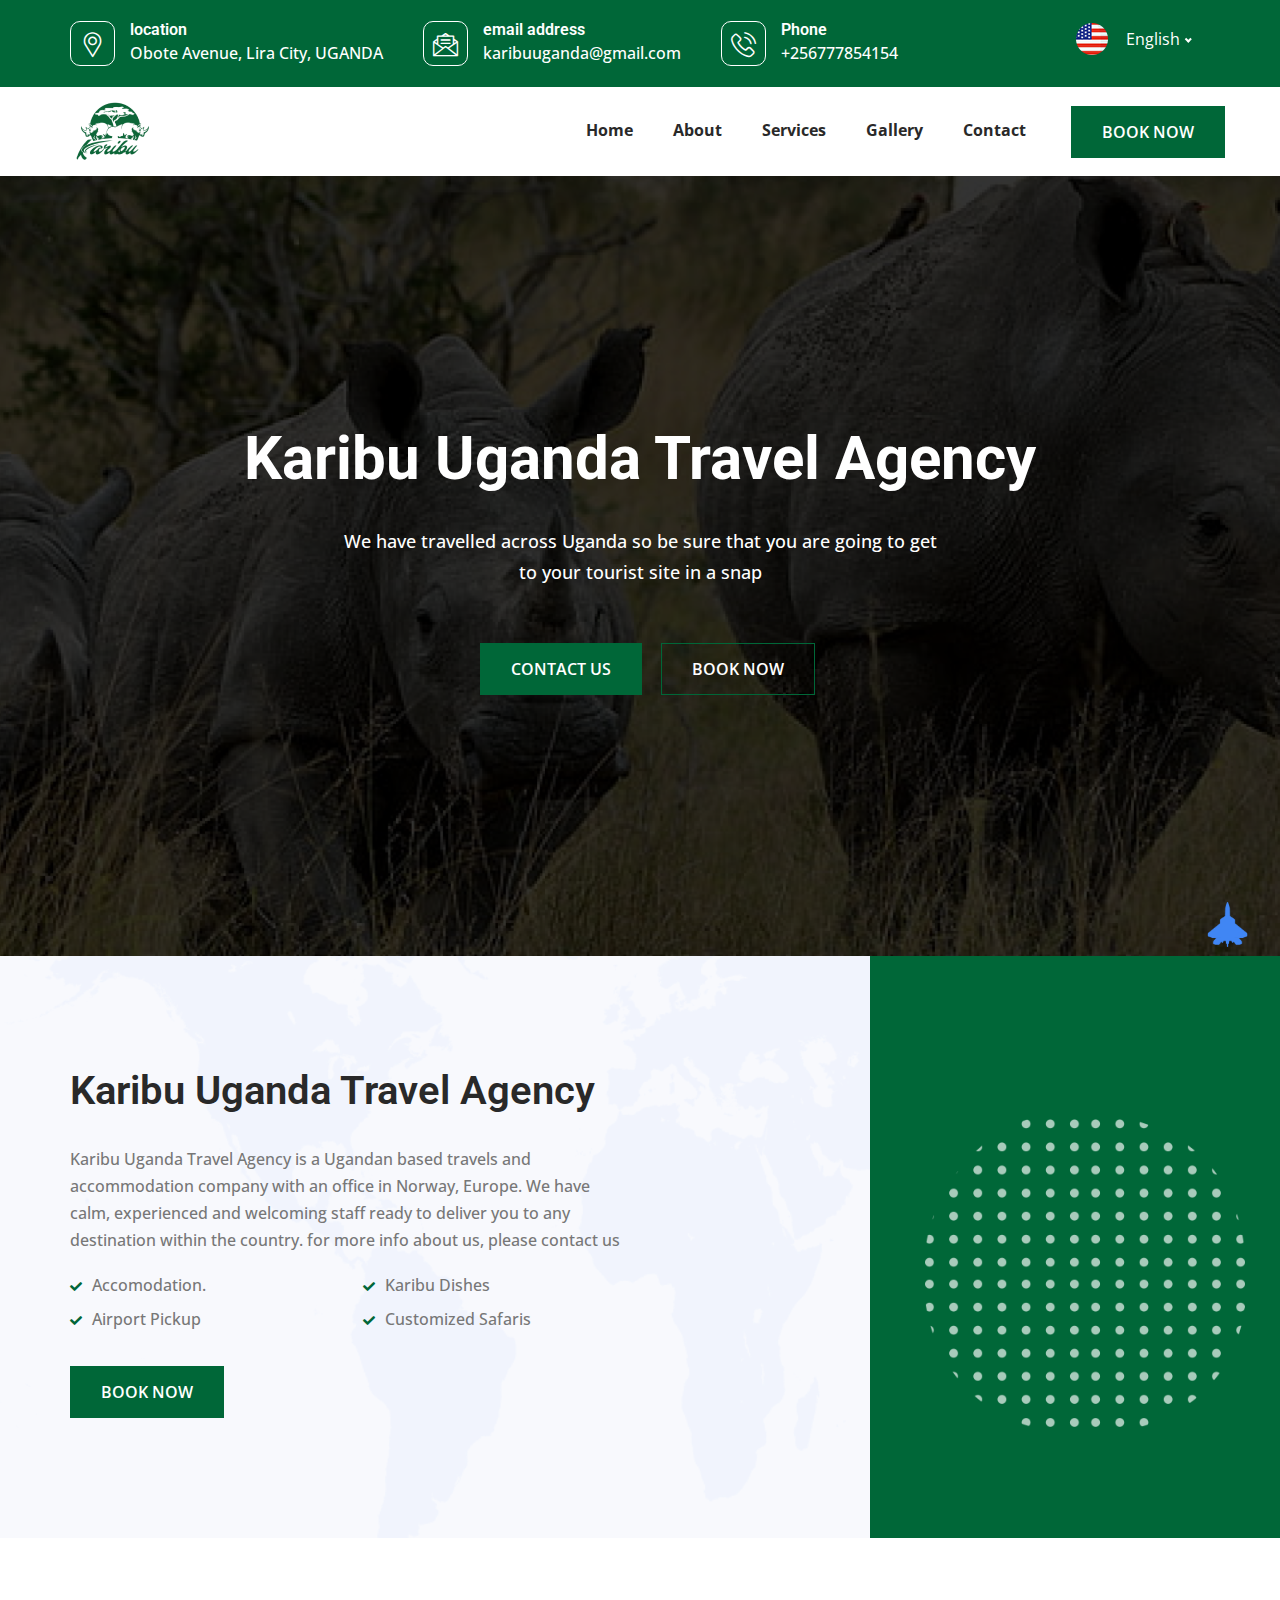
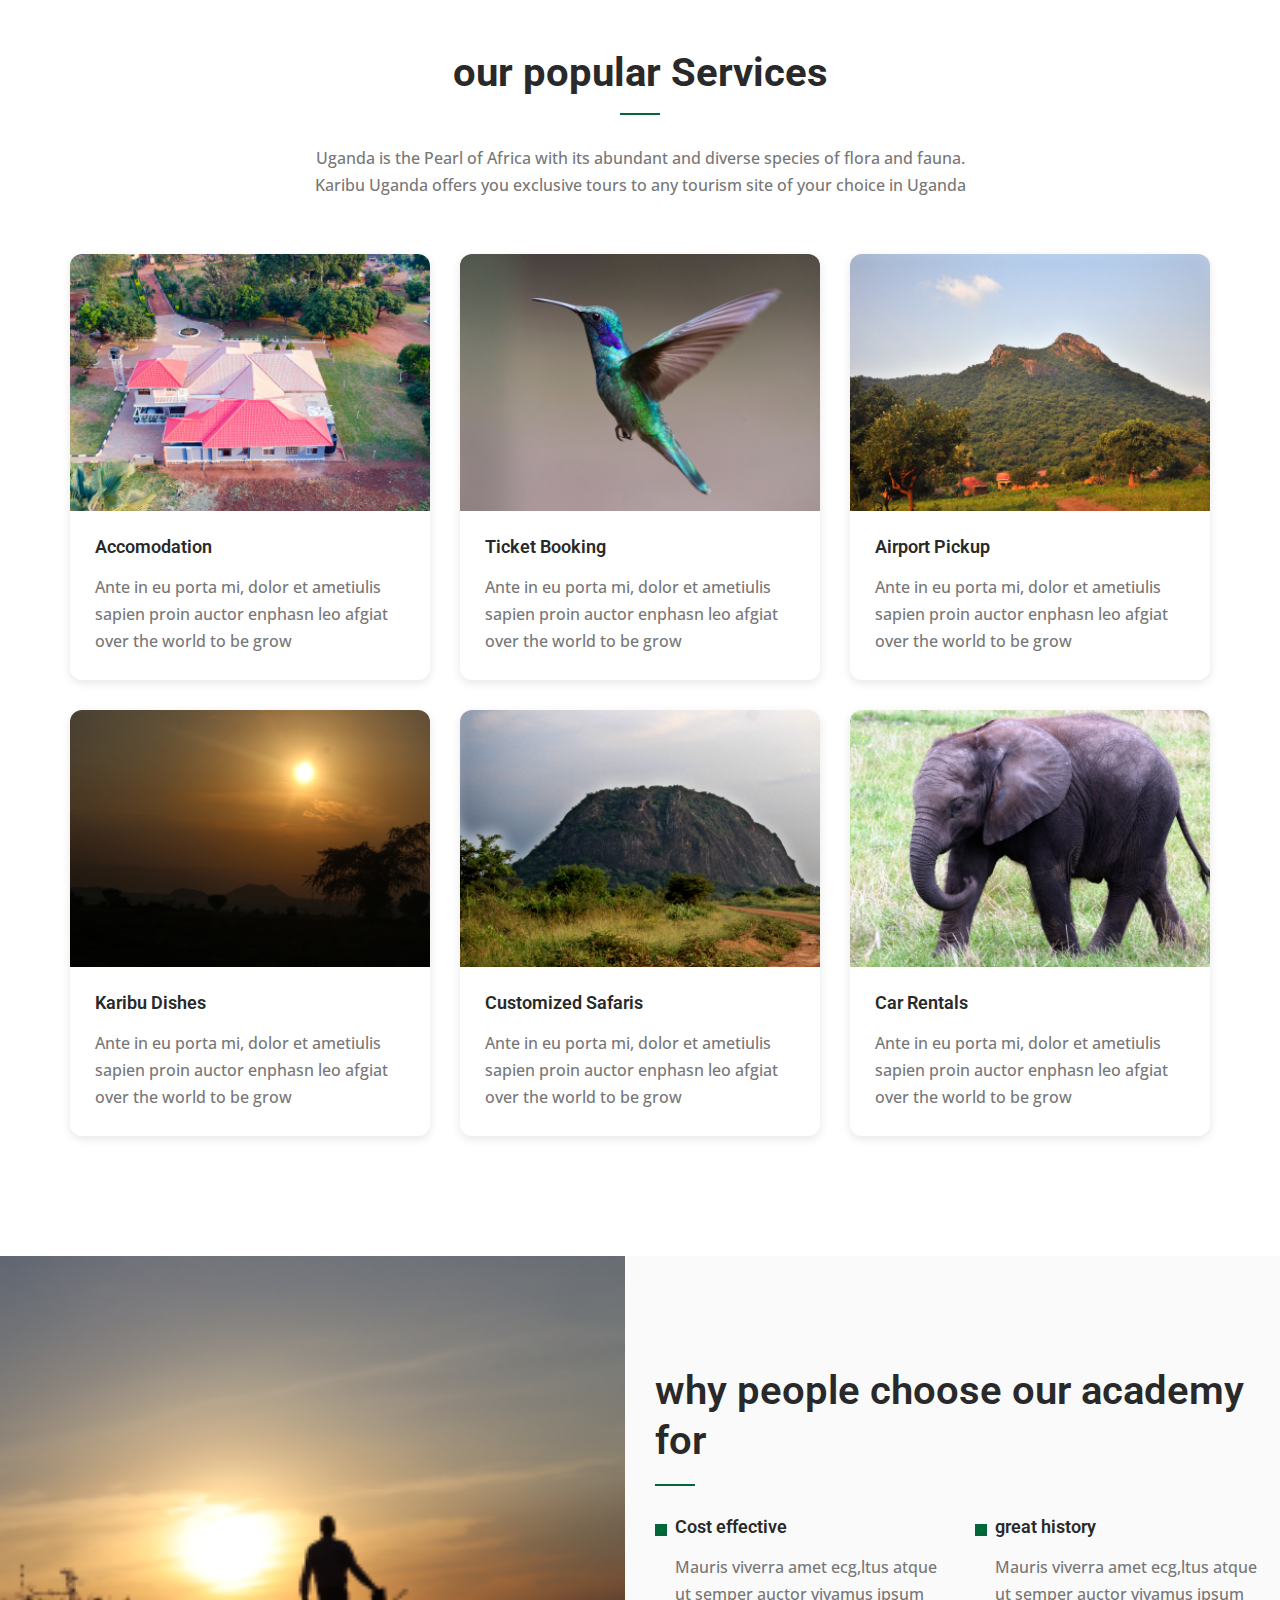
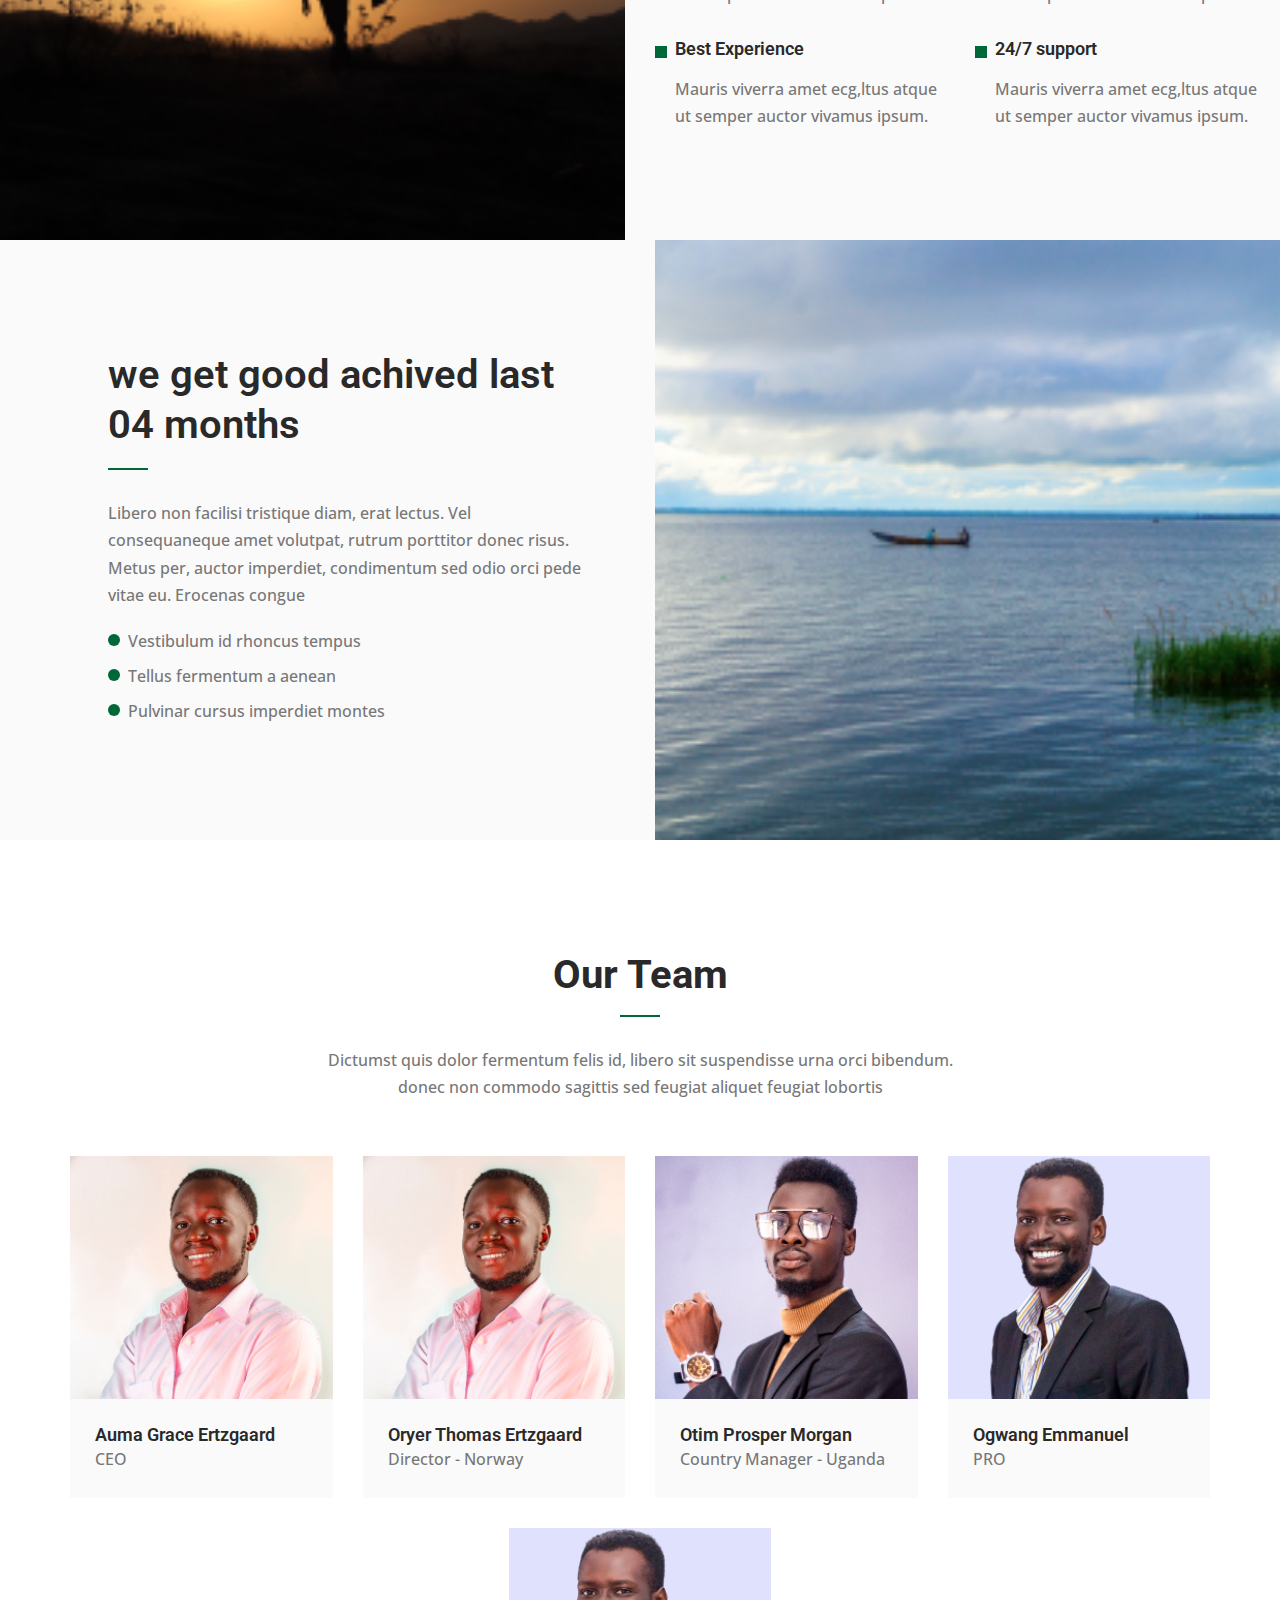
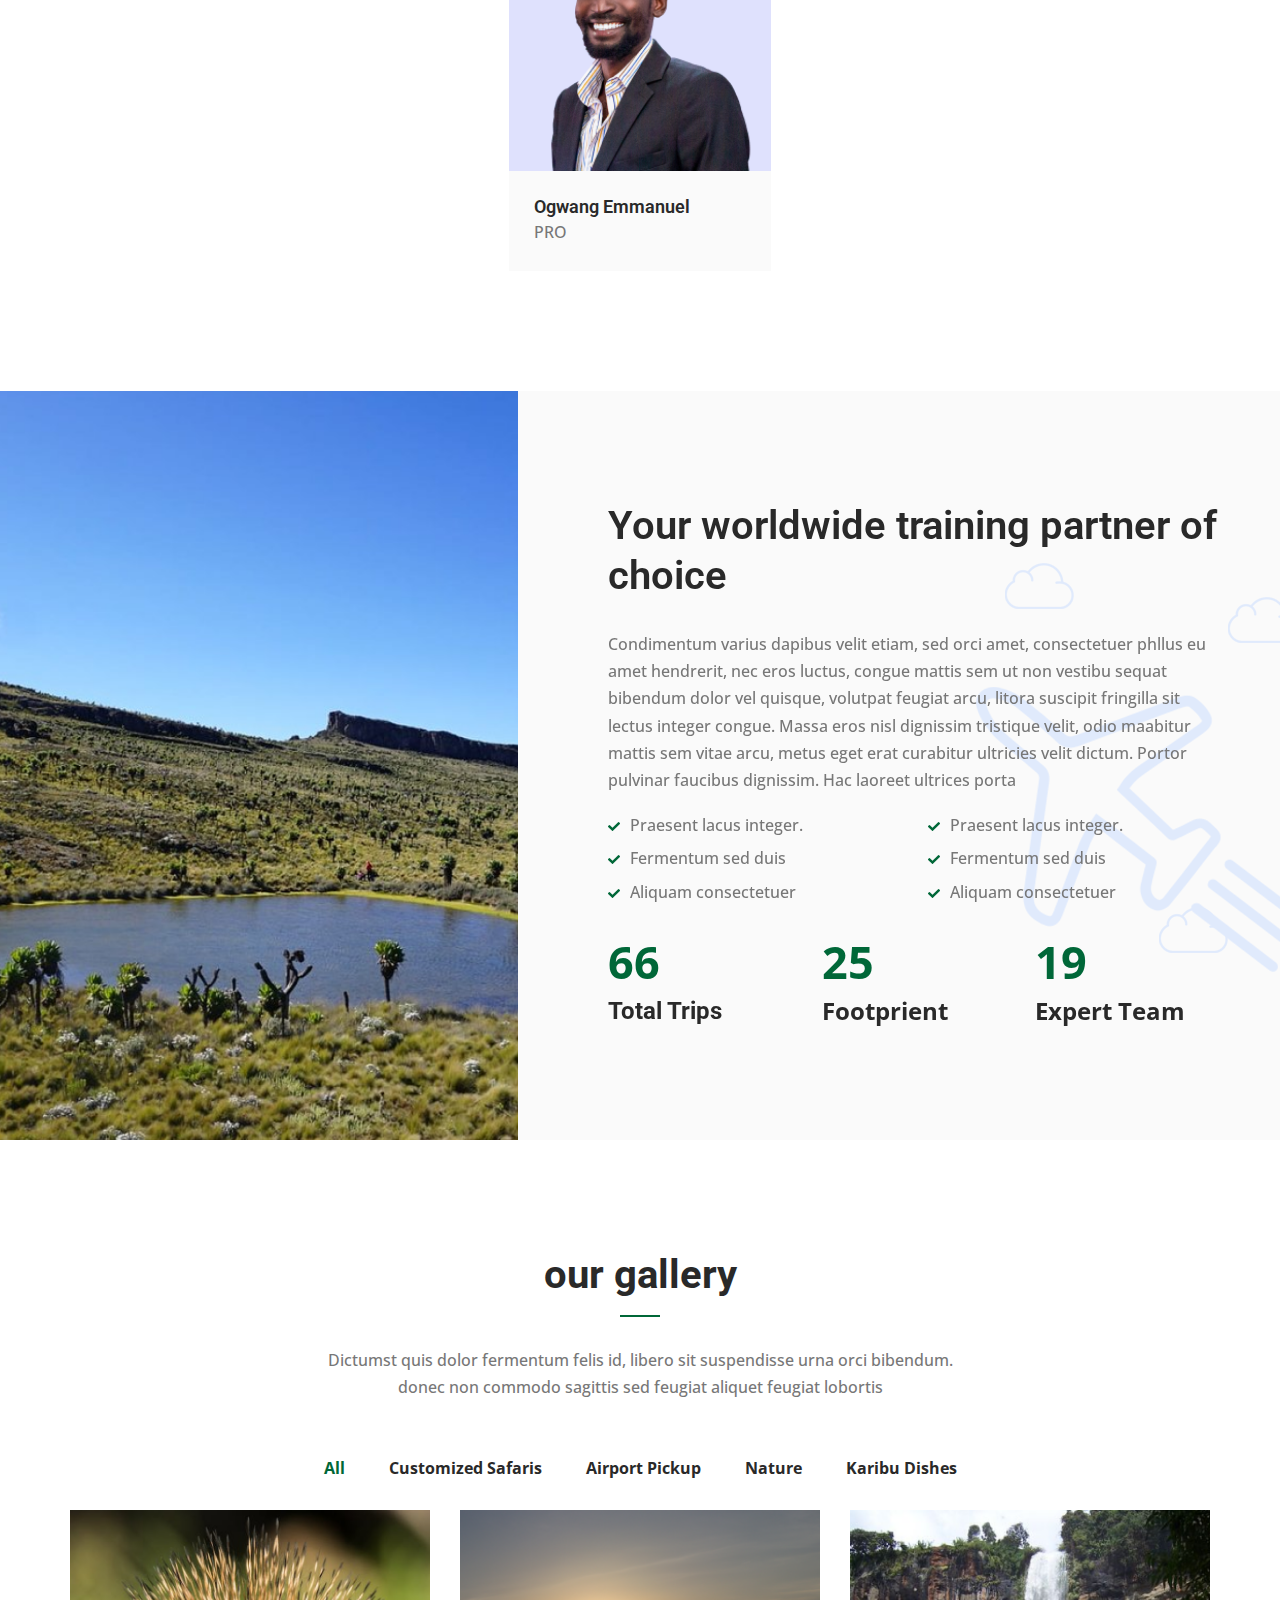
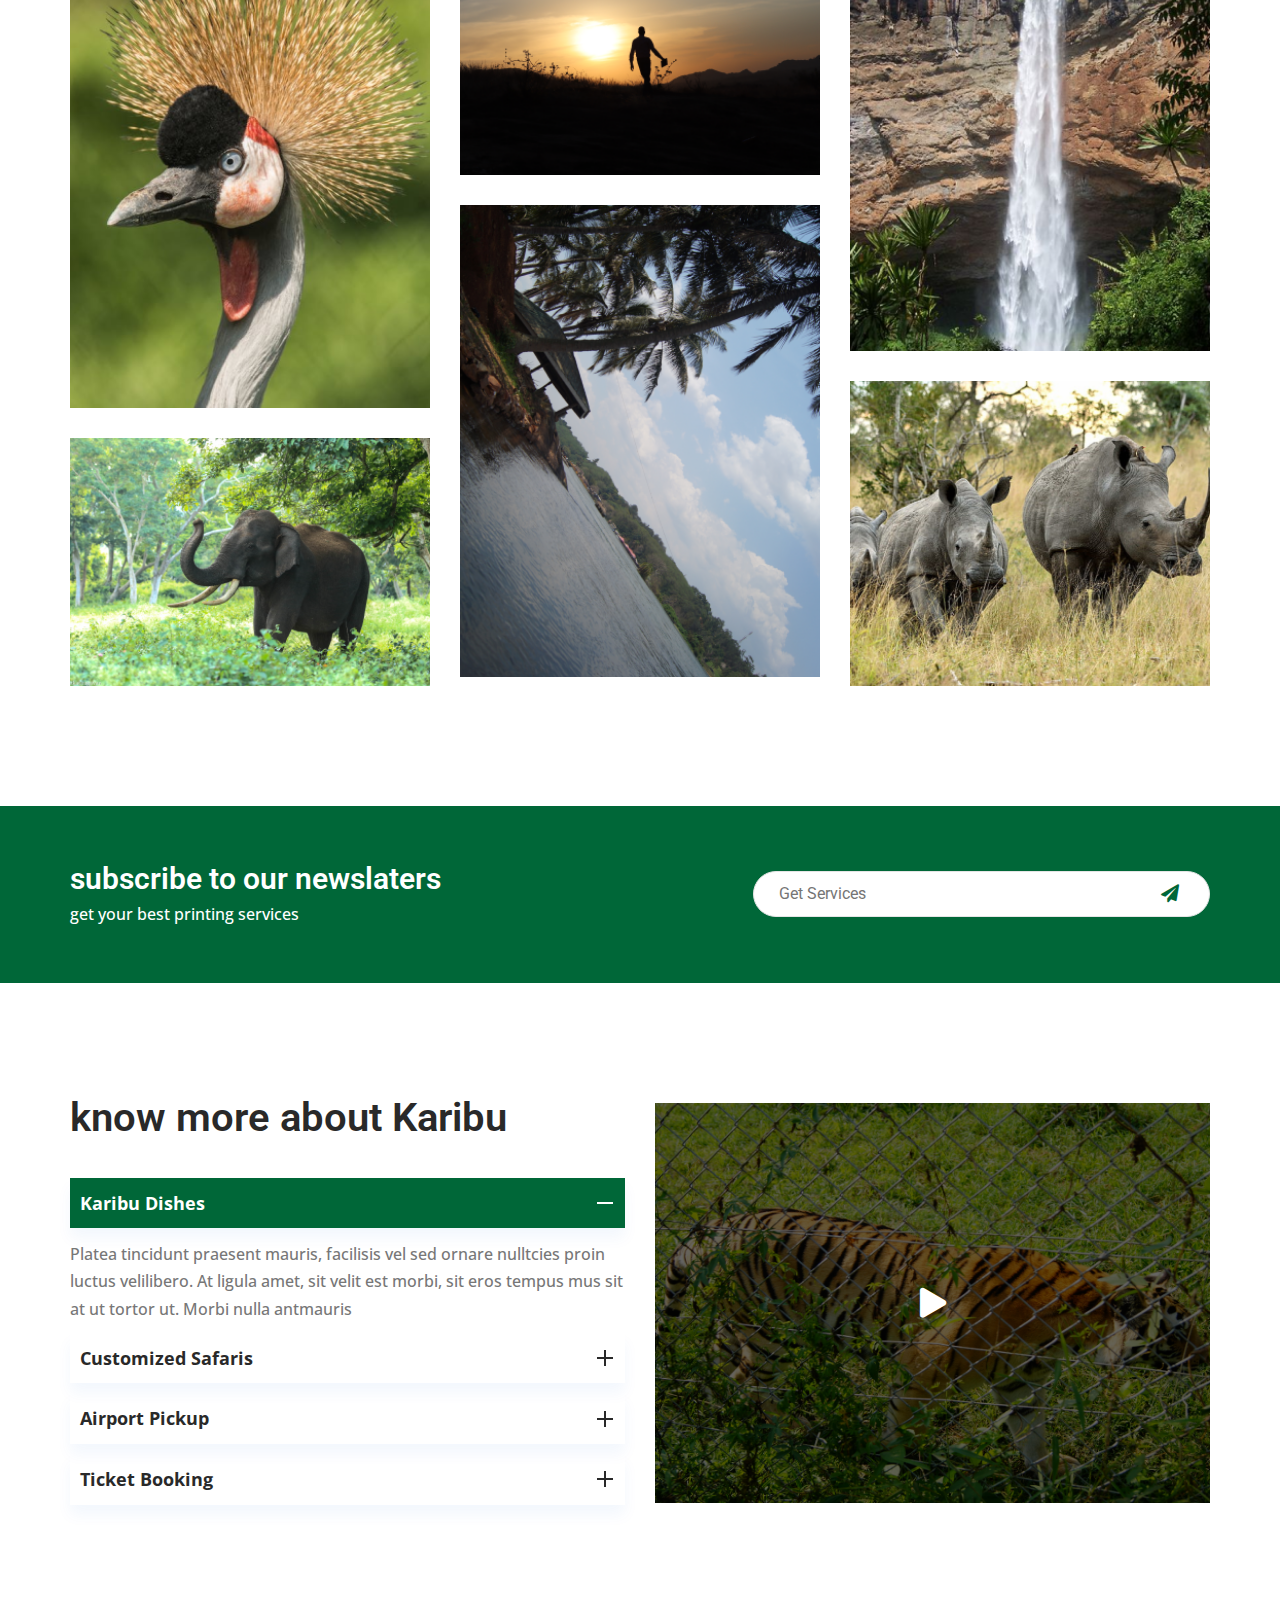
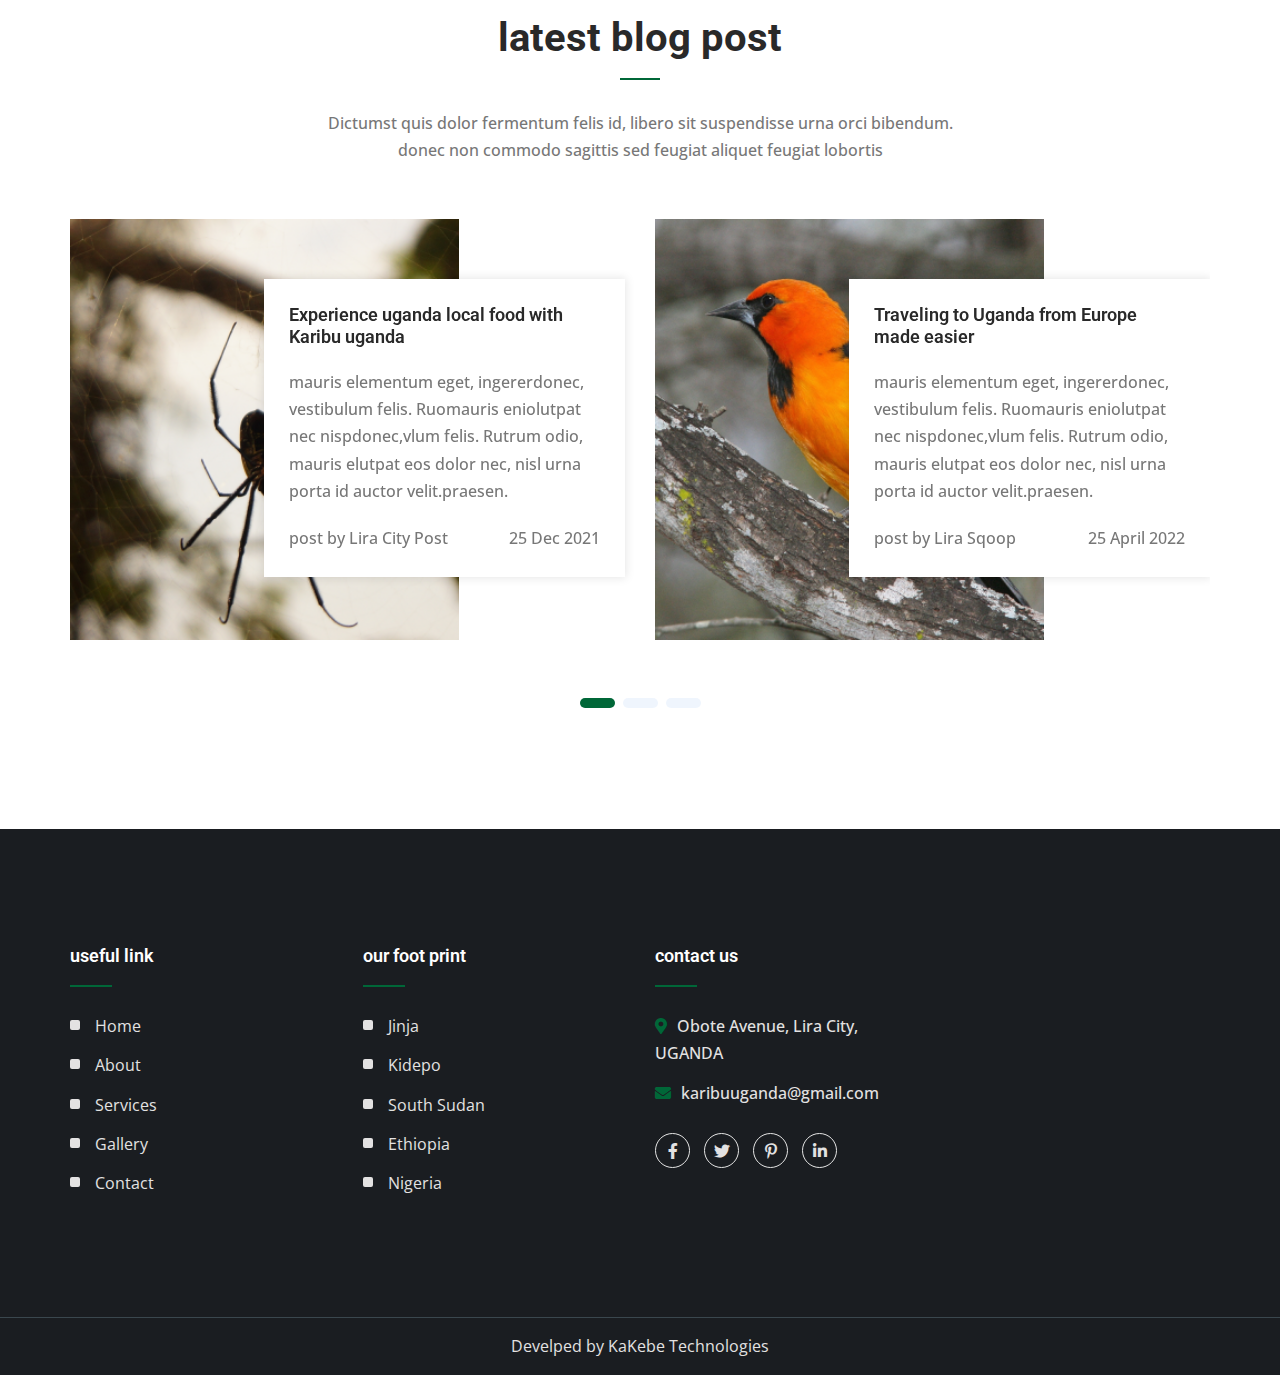
==== index.html @ 72513e8c "contitnue" ====
<!DOCTYPE html>
<html lang="en">

<!-- index.html  30 Nov 2019 03:15:44 GMT -->
<head>
    <meta charset="UTF-8">
    <meta name="viewport" content="width=device-width, initial-scale=1.0">
    <meta http-equiv="X-UA-Compatible" content="ie=edge">
    <title>KARIBU UGANDA</title>
    <!-- fontawesome css link -->
    <link rel="stylesheet" href="assets/css/fontawesome-all.min.css">
    <!-- flaticon css -->
    <link rel="stylesheet" href="assets/font/flaticon.css">
    <!-- magnific popup -->
    <link rel="stylesheet" href="assets/css/magnific-popup.css">
    <!-- nice-select css -->
    <link rel="stylesheet" href="assets/css/nice-select.css">
    <!-- bootstrap css link -->
    <link rel="stylesheet" href="assets/css/bootstrap.min.css">
    <!-- swipper css link -->
    <link rel="stylesheet" href="assets/css/swiper.min.css">
    <!-- favicon -->
    <link rel="shortcut icon" href="assets/images/fav.png" type="image/x-icon">
    <!-- animate.css -->
    <link rel="stylesheet" href="assets/css/animate.css">
    <!-- main style css link -->
    <link rel="stylesheet" href="assets/css/style.css">
    <!-- responsive css link -->
    <link rel="stylesheet" href="assets/css/responsive.css">
</head>
<body>


    <!-- preloader -->
    <div class="preloader" id="preloader">
        <div class="preloader-thumb">
            <img src="assets/images/propeller.png" alt="image">
        </div>
    </div>

    <!-- header-section start -->
    <header class="header-section">
        <div class="header-top d-none d-xl-block">
            <div class="container">
                <div class="row">
                    <div class="col-lg-10">
                        <div class="header-wrapper">
                            <div class="header-info">
                                <div class="info-item">
                                    <div class="info-thumb">
                                        <i class="flaticon-placeholder"></i>
                                    </div>
                                    <div class="info-content">
                                        <h6 class="title">location</h6>
                                        <span>Obote Avenue, Lira City, UGANDA</span>
                                    </div>
                                </div>
                                <div class="info-item">
                                    <div class="info-thumb">
                                        <i class="flaticon-message"></i>
                                    </div>
                                    <div class="info-content">
                                        <h6 class="title">email address</h6>
                                        <span>karibuuganda@gmail.com</span>
                                    </div>
                                </div>
                                <div class="info-item">
                                    <div class="info-thumb">
                                        <i class="flaticon-phone-call"></i>
                                    </div>
                                    <div class="info-content">
                                        <h6 class="title">Phone</h6>
                                        <span>+256777854154</span>
                                    </div>
                                </div>
                            </div>
                        </div>
                    </div>
                    <div class="col-lg-2">
                        <div class="language-select-list d-flex flex-wrap">
                            <div class="language-thumb">
                                <img src="assets/images/flag.png" alt="image">
                            </div>
                            <div class="language-select">
                                <select class="select-bar">
                                    <option data-display="English">English</option>
                                   <!-- <option value="1">Bangla</option>
                                    <option value="2">Hindi</option>-->
                                </select>
                            </div>
                        </div>
                    </div>
                </div>
            </div>
        </div>
        <div class="header-bottom">
            <div class="container">
                <div class="row align-items-center justify-content-between">
                    <a class="site-logo site-title" href="index.html"><img src="assets/images/logo.png" alt="site-logo"></a>
                    <button class="navbar-toggler ml-auto" type="button" data-toggle="collapse" data-target="#navbarSupportedContent" aria-controls="navbarSupportedContent" aria-expanded="false" aria-label="Toggle navigation">
                        <span class="fas fa-bars"></span>
                    </button>
                    <nav class="navbar navbar-expand-lg p-0">
                        <div class="collapse navbar-collapse" id="navbarSupportedContent">
                            <ul class="navbar-nav main-menu ml-auto">
                                <li class="menu_has_children"><a href="index.html">Home</a>   
                                </li>
                                <li><a href="about.html">About</a></li>

                                <li class="menu_has_children"><a href="service.html">Services</a>
                                    
                                </li>
                                <li class="menu_has_children"><a href="gallery.html">Gallery</a>
                                   
                                </li>
                                <li><a href="contact.html">Contact</a></li>
                            </ul>
                            <div class="header-action d-flex flex-wrap align-items-center">
                                <a href="contact.html" class="cmn-btn">BOOK NOW</a>
                            </div>                    
                        </div>
                    </nav>
                </div>
            </div>
        </div>
    </header>
    <!-- header-section end -->


    <!-- banner-section start -->
    <section class="banner-section">
        <div class="container">
            <div class="row justify-content-center">
                <div class="col-lg-9 text-center">
                    <div class="banner-content">
                        <h2 class="title">Karibu Uganda Travel Agency</h2>
                        <p>We have travelled across Uganda so be sure that you are going to get to your tourist site in a snap</p>
                        <div class="btn-area">
                            <a href="contact.html" class="cmn-btn">contact us</a>
                            <a href="contact.html" class="cmn-btn-active">BOOK NOW</a>
                        </div>
                    </div>
                </div>
            </div>
        </div>
    </section>
    <!-- banner-section end -->


    <a href="#" class="scrollToTop"><img src="assets/images/aeroplane.png" alt="image"></a>


    <!-- about-section start -->
    <section class="about-section pt-120 pb-120 bg_img" data-background="assets/images/map.png">
        <div class="about-element-one">
            <img src="assets/images/shape.png" alt="image">
        </div>
        <div class="about-element-two my-paroller" data-paroller-factor="0.05" data-paroller-type="foreground" data-paroller-direction="horizontal">
            <!-- <img src="assets/images/shape-2.png" alt="image"> -->
        </div>
        <div class="container">
            <div class="row">
                <div class="col-lg-6">
                    <div class="about-left-content">
                        <h2 class="title">Karibu Uganda Travel Agency </h2>
                        <!-- <p>Justo iaculis mauris nec dis, donec nulla quam quisque amet nulla. Parturient mattis, urna cras eleifend</p> -->
                        <p>Karibu Uganda Travel Agency is a Ugandan based travels and accommodation company with an office in Norway, 
                            Europe. We have calm, experienced and welcoming staff ready to deliver you to any destination within the country.
                             for more info about us, please contact us</p>
                        <div class="row">
                            <div class="col-lg-6">
                                <ul class="about-item">
                                    <li>Accomodation.</li>
                                    <li>Airport Pickup</li>
                                </ul>
                            </div>
                            <div class="col-lg-6">
                                <ul class="about-item">
                                    <li>Karibu Dishes</li>
                                    <li>Customized Safaris</li>
                                </ul>
                            </div>
                        </div>
                        <a href="contact.html" class="cmn-btn">BOOK NOW</a>
                    </div>
                </div>
            </div>
        </div>
    </section>
    <!-- about-section end -->


    <!-- service-section start -->
    <section class="service-section pt-120 pb-120">
        <div class="container">
            <div class="row justify-content-center">
                <div class="col-lg-7 text-center">
                    <div class="section-header">
                        <h2 class="section-title">our popular Services </h2>
                        <span class="title-border"></span>
                        <p>Uganda is the Pearl of Africa with its abundant and diverse species of flora and fauna. Karibu Uganda 
                            offers you exclusive tours to any tourism site of your choice in Uganda</p>
                    </div>
                </div>
            </div>
            <div class="row justify-content-center mb-30-none">
                <div class="col-lg-4 col-md-6 col-sm-8 mb-30">
                    <div class="service-item">
                        <div class="service-thumb">
                            <img src="assets/images/service-7.png" alt="image">
                        </div>
                        <div class="service-content">
                            <h3 class="title">Accomodation</h3>
                            <p>Ante in eu porta mi, dolor et ametiulis sapien proin auctor enphasn leo afgiat over the world to be grow</p>
                        </div>
                        <div class="service-overlay">
                            <div class="service-overlay-thumb">
                                <img src="assets/images/service-1.png" alt="image">
                                <h3 class="title"><a href="atp-training.html">Accomodation</a></h3>
                            </div>
                        </div>
                    </div>
                </div>
                <div class="col-lg-4 col-md-6 col-sm-8 mb-30">
                    <div class="service-item">
                        <div class="service-thumb">
                            <img src="assets/images/service-2.png" alt="image">
                        </div>
                        <div class="service-content">
                            <h3 class="title">Ticket Booking</h3>
                            <p>Ante in eu porta mi, dolor et ametiulis sapien proin auctor enphasn leo afgiat over the world to be grow</p>
                        </div>
                        <div class="service-overlay">
                            <div class="service-overlay-thumb">
                                <img src="assets/images/service-4.png" alt="image">
                                <h3 class="title"><a href="atp-training.html">Ticket Booking</a></h3>
                            </div>
                        </div>
                    </div>
                </div>
                <div class="col-lg-4 col-md-6 col-sm-8 mb-30">
                    <div class="service-item">
                        <div class="service-thumb">
                            <img src="assets/images/service-3.png" alt="image">
                        </div>
                        <div class="service-content">
                            <h3 class="title">Airport Pickup</h3>
                            <p>Ante in eu porta mi, dolor et ametiulis sapien proin auctor enphasn leo afgiat over the world to be grow</p>
                        </div>
                        <div class="service-overlay">
                            <div class="service-overlay-thumb">
                                <img src="assets/images/service-6.png" alt="image">
                                <h3 class="title"><a href="atp-training.html">Airport Pickup</a></h3>
                            </div>
                        </div>
                    </div>
                </div>
                <div class="col-lg-4 col-md-6 col-sm-8 mb-30">
                    <div class="service-item">
                        <div class="service-thumb">
                            <img src="assets/images/service-5.png" alt="image">
                        </div>
                        <div class="service-content">
                            <h3 class="title">Karibu Dishes</h3>
                            <p>Ante in eu porta mi, dolor et ametiulis sapien proin auctor enphasn leo afgiat over the world to be grow</p>
                        </div>
                        <div class="service-overlay">
                            <div class="service-overlay-thumb">
                                <img src="assets/images/service-1.png" alt="image">
                                <h3 class="title"><a href="atp-training.html">Karibu Dishes</a></h3>
                            </div>
                        </div>
                    </div>
                </div>
                <div class="col-lg-4 col-md-6 col-sm-8 mb-30">
                    <div class="service-item">
                        <div class="service-thumb">
                            <img src="assets/images/service-4.png" alt="image">
                        </div>
                        <div class="service-content">
                            <h3 class="title">Customized Safaris</h3>
                            <p>Ante in eu porta mi, dolor et ametiulis sapien proin auctor enphasn leo afgiat over the world to be grow</p>
                        </div>
                        <div class="service-overlay">
                            <div class="service-overlay-thumb">
                                <img src="assets/images/service-2.png" alt="image">
                                <h3 class="title"><a href="atp-training.html">Customized Safaris</a></h3>
                            </div>
                        </div>
                    </div>
                </div>
                <div class="col-lg-4 col-md-6 col-sm-8 mb-30">
                    <div class="service-item">
                        <div class="service-thumb">
                            <img src="assets/images/service-6.png" alt="image">
                        </div>
                        <div class="service-content">
                            <h3 class="title">Car Rentals</h3>
                            <p>Ante in eu porta mi, dolor et ametiulis sapien proin auctor enphasn leo afgiat over the world to be grow</p>
                        </div>
                        <div class="service-overlay">
                            <div class="service-overlay-thumb">
                                <img src="assets/images/service-3.png" alt="image">
                                <h3 class="title"><a href="atp-training.html">Car Rentals</a></h3>
                            </div>
                        </div>
                    </div>
                </div>
            </div>
        </div>
    </section>
    <!-- service-section end -->


    <!-- choose-us-section start -->
    <section class="choose-us-section">
        <div class="container-fluid">
            <div class="row">
                <div class="col-lg-6 col-md-6 pl-lg-0">
                    <div class="choose-us-thumb"></div>
                </div>
                <div class="col-lg-6 col-md-6">
                    <div class="choose-content pt-120 pb-120">
                        <h2 class="title">why people choose our academy for </h2>
                        <div class="row mb-30-none">
                            <div class="col-lg-6 col-md-6 mb-30">
                                <div class="choose-item">
                                    <h3 class="title">Cost effective</h3>
                                    <p>Mauris viverra amet ecg,ltus atque ut semper auctor vivamus ipsum</p>
                                </div>
                            </div>
                            <div class="col-lg-6 col-md-6 mb-30">
                                <div class="choose-item">
                                    <h3 class="title">great history</h3>
                                    <p>Mauris viverra amet ecg,ltus atque ut semper auctor vivamus ipsum</p>
                                </div>
                            </div>
                            <div class="col-lg-6 col-md-6 mb-30">
                                <div class="choose-item">
                                    <h3 class="title">Best Experience</h3>
                                    <p>Mauris viverra amet ecg,ltus atque ut semper auctor vivamus ipsum.</p>
                                </div>
                            </div>
                            <div class="col-lg-6 col-md-6 mb-30">
                                <div class="choose-item">
                                    <h3 class="title">24/7 support</h3>
                                    <p>Mauris viverra amet ecg,ltus atque ut semper auctor vivamus ipsum.</p>
                                </div>
                            </div>
                        </div>
                    </div>
                </div>
            </div>
            <div class="row">
                <div class="col-lg-6 col-md-6 mb-30 pt-120 pb-120">
                    <div class="choose-content choose-content--style">
                        <h2 class="title">we get good achived last 04 months</h2>
                        <p>Libero non facilisi tristique diam, erat lectus. Vel consequaneque amet volutpat, rutrum porttitor donec risus. Metus per,  auctor imperdiet, condimentum sed odio orci pede vitae eu. Erocenas congue</p>
                        <ul class="choose-item--style">
                            <li>Vestibulum id rhoncus tempus</li>
                            <li>Tellus fermentum a aenean</li>
                            <li>Pulvinar cursus imperdiet montes</li>
                        </ul>
                    </div>
                </div>
                <div class="col-lg-6 col-md-6 pr-lg-0">
                    <div class="choose-us-thumb--style"></div>
                </div>
            </div>
        </div>
    </section>
    <!-- choose-us-section end -->


    <!-- team-section start -->
    <section class="team-section pt-120 pb-120">
        <div class="container">
            <div class="row justify-content-center">
                <div class="col-lg-7 text-center">
                    <div class="section-header">
                        <h2 class="section-title">Our Team</h2>
                        <span class="title-border"></span>
                        <p>Dictumst quis dolor fermentum felis id, libero sit suspendisse urna orci bibendum. donec non commodo sagittis sed feugiat aliquet feugiat lobortis</p>
                    </div>
                </div>
            </div>
            <div class="row justify-content-center mb-30-none">
                <div class="col-lg-3 col-sm-6 mb-30">
                    <div class="team-item">
                        <div class="team-thumb">
                            <img src="assets/images/team-1.png" alt="image">
                        </div>
                        <div class="team-content">
                            <h3 class="title"><a href="trainer-profile.html">Auma Grace Ertzgaard</a></h3>
                            <span class="sub-title">CEO</span>
                        </div>
                    </div>
                </div>
                <div class="col-lg-3 col-sm-6 mb-30">
                    <div class="team-item">
                        <div class="team-thumb">
                            <img src="assets/images/team-2.png" alt="image">
                        </div>
                        <div class="team-content">
                            <h3 class="title"><a href="trainer-profile.html">Oryer Thomas Ertzgaard</a></h3>
                            <span class="sub-title">Director - Norway</span>
                        </div>
                    </div>
                </div>
                <div class="col-lg-3 col-sm-6 mb-30">
                    <div class="team-item">
                        <div class="team-thumb">
                            <img src="assets/images/team-3.png" alt="image">
                        </div>
                        <div class="team-content">
                            <h3 class="title"><a href="trainer-profile.html">Otim Prosper Morgan</a></h3>
                            <span class="sub-title">Country Manager - Uganda</span>
                        </div>
                    </div>
                </div>
                <div class="col-lg-3 col-sm-6 mb-30">
                    <div class="team-item">
                        <div class="team-thumb">
                            <img src="assets/images/team-4.png" alt="image">
                        </div>
                        <div class="team-content">
                            <h3 class="title"><a href="trainer-profile.html">Ogwang Emmanuel </a></h3>
                            <span class="sub-title">PRO</span>
                        </div>
                    </div>
                </div>


                <div class="col-lg-3 col-sm-6 mb-30">
                    <div class="team-item">
                        <div class="team-thumb">
                            <img src="assets/images/team-4.png" alt="image">
                        </div>
                        <div class="team-content">
                            <h3 class="title"><a href="trainer-profile.html">Ogwang Emmanuel </a></h3>
                            <span class="sub-title">PRO</span>
                        </div>
                    </div>
                </div>

            </div>
        </div>
    </section>
    <!-- team-section end -->


    <!-- overview-section start -->
    <section class="overview-section">
        <div class="overview-element my-paroller" data-paroller-factor="0.05" data-paroller-type="foreground" data-paroller-direction="horizontal">
            <img src="assets/images/overview-bg.png" alt="image">
        </div>
        <div class="container-fluid">
            <div class="row">
                <div class="col-lg-5 pl-lg-0">
                    <div class="overview-thumb--style2"></div>
                </div>
                <div class="col-lg-6">
                    <div class="overview-content pt-120 pb-120">
                        <h2 class="title">Your worldwide training partner of choice</h2>
                        <p>Condimentum varius dapibus velit etiam, sed orci amet, consectetuer phllus eu amet hendrerit, nec eros luctus, congue mattis sem ut non vestibu sequat bibendum dolor vel quisque, volutpat feugiat arcu, litora suscipit fringilla sit lectus integer congue. Massa eros nisl dignissim tristique velit, odio maabitur mattis sem vitae arcu, metus eget erat curabitur ultricies velit dictum. Portor pulvinar faucibus dignissim. Hac laoreet ultrices porta </p>
                        <div class="row">
                            <div class="col-lg-6 col-md-6">
                                <ul class="overview-item">
                                    <li>Praesent lacus integer.</li>
                                    <li>Fermentum sed duis</li>
                                    <li>Aliquam consectetuer</li>
                                </ul>
                            </div>
                            <div class="col-lg-6 col-md-6">
                                <ul class="overview-item">
                                    <li>Praesent lacus integer.</li>
                                    <li>Fermentum sed duis</li>
                                    <li>Aliquam consectetuer</li>
                                </ul>
                            </div>
                        </div>
                        <div class="row mb-30-none">
                            <div class="col-lg-4 col-md-6 col-sm-8 mb-30">
                                <div class="counter-item">
                                    <span class="counter-number">66</span>
                                    <h3 class="counter-content">total Trips</h3>
                                </div>
                            </div>
                            <div class="col-lg-4 col-md-6 col-sm-8 mb-30">
                                <div class="counter-item">
                                    <span class="counter-number">25</span>
                                    <span class="counter-content">footprient</span>
                                </div>
                            </div>
                            <div class="col-lg-4 col-md-6 col-sm-8 mb-30">
                                <div class="counter-item">
                                    <span class="counter-number">19</span>
                                    <span class="counter-content">expert team</span>
                                </div>
                            </div>
                        </div>
                    </div>
                </div>
            </div>
        </div>
    </section>
    <!-- overview-section start -->


    <!-- portfolio-section start -->
    <section class="portfolio-section pt-120 pb-120">
        <div class="container">
            <div class="row justify-content-center">
                <div class="col-lg-7 text-center">
                    <div class="section-header">
                        <h2 class="section-title">our gallery</h2>
                        <span class="title-border"></span>
                        <p>Dictumst quis dolor fermentum felis id, libero sit suspendisse urna orci bibendum. donec non commodo sagittis sed feugiat aliquet feugiat lobortis </p>
                    </div>
                </div>
            </div>
            <div class="portfolio-filter-wrapper wow fadeIn" data-wow-duration="2s">
                <div class="button-group filter-btn-group">
                    <button class="active" data-filter="*">All</button>
                    <button data-filter=".desigen">Customized Safaris</button>
                    <button data-filter=".marketing">Airport Pickup</button>
                    <button data-filter=".analysis">Nature</button>
                    <button data-filter=".research">Karibu Dishes</button>
                </div>
                <div class="grid grid--style">
                    <div class="grid-item grid-item--style marketing analysis">
                        <div class="posrt-thumb grid-thumb--style">
                            <img src="assets/images/portfolio-1.png" alt="portfolio image">
                            <div class="project-overlay-text text-center">
                                <h3 class="title"><a href="gallery.html">photo title in here</a></h3>
                                <span>Karibu Uganda</span>
                            </div>
                        </div>
                    </div>
                    <div class="grid-item grid-item--style research analysis">
                        <div class="posrt-thumb grid-thumb--style">
                            <img src="assets/images/portfolio-3.png" alt="portfolio image">
                            <div class="project-overlay-text text-center">
                                <h3 class="title"><a href="gallery.html">photo title in here</a></h3>
                                <span>Karibu Uganda</span>
                            </div>
                        </div>
                    </div>
                    <div class="grid-item grid-item--style marketing analysis">
                        <div class="posrt-thumb grid-thumb--style">
                            <img src="assets/images/portfolio-5.png" alt="portfolio image">
                            <div class="project-overlay-text text-center">
                                <h3 class="title"><a href="gallery.html">photo title in here</a></h3>
                                <span>Karibu Uganda</span>
                            </div>
                        </div>
                    </div>
                    <div class="grid-item grid-item--style desigen research">
                        <div class="posrt-thumb grid-thumb--style">
                            <img src="assets/images/portfolio-4.png" alt="portfolio image">
                            <div class="project-overlay-text text-center">
                                <h3 class="title"><a href="gallery.html">photo title in here</a></h3>
                                <span>Karibu Uganda</span>
                            </div>
                        </div>
                    </div>
                    <div class="grid-item grid-item--style marketing analysis">
                        <div class="posrt-thumb grid-thumb--style">
                            <img src="assets/images/portfolio-6.png" alt="portfolio image">
                            <div class="project-overlay-text text-center">
                                <h3 class="title"><a href="gallery.html">photo title in here</a></h3>
                                <span>Karibu Uganda</span>
                            </div>
                        </div>
                    </div>
                    <div class="grid-item grid-item--style desigen research">
                        <div class="posrt-thumb grid-thumb--style">
                            <img src="assets/images/portfolio-2.png" alt="portfolio image">
                            <div class="project-overlay-text text-center">
                                <h3 class="title"><a href="gallery.html">photo title in here</a></h3>
                                <span>Karibu Uganda</span>
                            </div>
                        </div>
                    </div>
                </div>
            </div>
        </div>
    </section>
    <!-- portfolio-section end -->


    <!-- call-action-section start -->
    <section class="call-action-section">
        <div class="container">
            <div class="row">
                <div class="col-lg-7">
                    <div class="call-action-content">
                        <h3 class="title">subscribe to our newslaters</h3>
                        <span class="sub-title">get your best printing  services</span>
                    </div>
                </div>
                <div class="col-lg-5">
                    <form class="call-action-form">
                        <div class="form-group">
                            <input type="text" name="text" placeholder="Get Services">
                        </div>
                        <button type="submit" class="subscribe-btn"><i class="fas fa-paper-plane"></i></button>
                    </form>
                </div>
            </div>
        </div>
    </section>
    <!-- call-action-section end -->


    <!-- faq-section start -->
    <section class="faq-section pt-120">
        <div class="container">
            <div class="row mb-30-none">
                <div class="col-lg-6 mb-30">
                    <div class="faq-left-content">
                        <h2 class="title">know more about Karibu</h2>
                        <div class="faq-wrapper">
                            <div class="faq-item active open">
                                <h3 class="faq-title"><span class="title">Karibu Dishes</span><span class="right-icon"></span></h3>
                                <div class="faq-content">
                                    <p>Platea tincidunt praesent mauris, facilisis vel sed ornare nulltcies proin luctus velilibero. At ligula amet, sit velit est morbi, sit eros tempus mus sit at ut tortor ut. Morbi nulla antmauris</p>
                                </div>
                            </div>
                            <div class="faq-item">
                                <h3 class="faq-title"><span class="title">Customized Safaris</span><span class="right-icon"></span></h3>
                                <div class="faq-content">
                                    <p>Platea tincidunt praesent mauris, facilisis vel sed ornare nulltcies proin luctus velilibero. At ligula amet, sit velit est morbi, sit eros tempus mus sit at ut tortor ut. Morbi nulla antmauris</p>
                                </div>
                            </div>
                            <div class="faq-item">
                                <h3 class="faq-title"><span class="title">Airport Pickup</span><span class="right-icon"></span></h3>
                                <div class="faq-content">
                                    <p>Platea tincidunt praesent mauris, facilisis vel sed ornare nulltcies proin luctus velilibero. At ligula amet, sit velit est morbi, sit eros tempus mus sit at ut tortor ut. Morbi nulla antmauris</p>
                                </div>
                            </div>
                            <div class="faq-item">
                                <h3 class="faq-title"><span class="title">Ticket Booking</span><span class="right-icon"></span></h3>
                                <div class="faq-content">
                                    <p>Platea tincidunt praesent mauris, facilisis vel sed ornare nulltcies proin luctus velilibero. At ligula amet, sit velit est morbi, sit eros tempus mus sit at ut tortor ut. Morbi nulla antmauris</p>
                                </div>
                            </div>
                        </div>
                    </div>
                </div>
                <div class="col-lg-6 mb-30">
                    <div class="faq-thumb">
                        <img src="assets/images/faq.png" alt="image">
                        <div class="video-icon">
                            <a class="popup-youtube mfp-iframe" href="https://www.youtube.com/watch?v=0O2aH4XLbto">
                                <i class="fas fa-play"></i>
                            </a>
                        </div>
                    </div>
                </div>
            </div>
        </div>
    </section>
    <!-- faq-section end -->


    <!-- blog-section start -->
    <section class="blog-section pt-120 pb-120">
        <div class="container">
            <div class="row justify-content-center">
                <div class="col-lg-7 text-center">
                    <div class="section-header">
                        <h2 class="section-title">latest blog post</h2>
                        <span class="title-border"></span>
                        <p>Dictumst quis dolor fermentum felis id, libero sit suspendisse urna orci bibendum. donec non commodo sagittis sed feugiat aliquet feugiat lobortis </p>
                    </div>
                </div>
            </div>
            <div class="row justify-content-center">
                <div class="col-lg-12">
                    <div class="blog-wrapper">
                        <div class="swiper-wrapper">
                            <div class="swiper-slide">
                                <div class="blog-item">
                                    <div class="blog-thumb">
                                        <img src="assets/images/blog-3.png" alt="image">
                                    </div>
                                    <div class="blog-content">
                                        <h3 class="title"><a href="blog-details.html">Experience uganda local food with Karibu uganda</a></h3>
                                        <p>mauris elementum eget, ingererdonec, vestibulum felis. Ruomauris eniolutpat nec nispdonec,vlum felis. Rutrum odio, mauris elutpat eos dolor nec, nisl urna porta id auctor velit.praesen.</p>
                                        <div class="meta-post d-flex flex-wrap justify-content-between">
                                            <span class="meta-user">post by Lira City Post</span>
                                            <span class="meta-user">25 Dec 2021</span>
                                        </div>
                                    </div>
                                </div>
                            </div>
                            <div class="swiper-slide">
                                <div class="blog-item">
                                    <div class="blog-thumb">
                                        <img src="assets/images/blog-4.png" alt="image">
                                    </div>
                                    <div class="blog-content">
                                        <h3 class="title"><a href="blog-details.html">Traveling to Uganda from Europe made easier</a></h3>
                                        <p>mauris elementum eget, ingererdonec, vestibulum felis. Ruomauris eniolutpat nec nispdonec,vlum felis. Rutrum odio, mauris elutpat eos dolor nec, nisl urna porta id auctor velit.praesen.</p>
                                        <div class="meta-post d-flex flex-wrap justify-content-between">
                                            <span class="meta-user">post by Lira Sqoop</span>
                                            <span class="meta-user">25 April 2022</span>
                                        </div>
                                    </div>
                                </div>
                            </div>
                            <div class="swiper-slide">
                                <div class="blog-item">
                                    <div class="blog-thumb">
                                        <img src="assets/images/blog-5.png" alt="image">
                                    </div>
                                    <div class="blog-content">
                                        <h3 class="title"><a href="blog-details.html">Karibu Uganda helping bring more tourists to Uganda</a></h3>
                                        <p>mauris elementum eget, ingererdonec, vestibulum felis. Ruomauris eniolutpat nec nispdonec,vlum felis. Rutrum odio, mauris elutpat eos dolor nec, nisl urna porta id auctor velit.praesen.</p>
                                        <div class="meta-post d-flex flex-wrap justify-content-between">
                                            <span class="meta-user">post by Daily Monitor</span>
                                            <span class="meta-user">25 August 2022</span>
                                        </div>
                                    </div>
                                </div>
                            </div>
                        </div>
                        <div class="swiper-pagination"></div>
                    </div>
                </div>
            </div>
        </div>
    </section>
    <!-- blog-section end -->


    <!-- footer-section start -->
    <footer class="footer-section pt-120 pb-120">
        <div class="container">
            <div class="row mb-30-none">
            
                <div class="col-lg-3 col-sm-6 mb-30">
                    <div class="footer-widget widget-menu">
                        <h3 class="widget-title">useful link</h3>
                        <ul>
                            <li><a href="#">Home</a></li>
                            <li><a href="#">About</a></li>
                            <li><a href="#">Services</a></li>
                            <li><a href="#">Gallery</a></li>
                            <li><a href="#">Contact</a></li>
                        </ul>
                    </div>
                </div>
                <div class="col-lg-3 col-sm-6 mb-30">
                    <div class="footer-widget widget-menu">
                        <h3 class="widget-title">our foot print</h3>
                        <ul>
                            <li><a href="#">Jinja</a></li>
                            <li><a href="#">Kidepo</a></li>
                            <li><a href="#">South Sudan</a></li>
                            <li><a href="#">Ethiopia</a></li>
                            <li><a href="#">Nigeria</a></li>
                        </ul>
                    </div>
                </div>
                <div class="col-lg-3 col-sm-6 mb-30">
                    <div class="footer-widget widget-menu">
                        <h3 class="widget-title">contact us</h3>
                        <ul class="footer-widget-content">
                            <li>
                                <p><i class="fas fa-map-marker-alt"></i>Obote Avenue, Lira City, UGANDA</p>
                            </li>
                            <li>
                                <p><i class="fas fa-envelope"></i>karibuuganda@gmail.com</p>
                            </li>
                        </ul>
                        <ul class="footer-social">
                            <li><a href="#0"><i class="fab fa-facebook-f"></i></a></li>
                            <li><a href="#0" class="active"><i class="fab fa-twitter"></i></a></li>
                            <li><a href="#0"><i class="fab fa-pinterest-p"></i></a></li>
                            <li><a href="#0"><i class="fab fa-linkedin-in"></i></a></li>
                        </ul>
                    </div>
                </div>
            </div>
        </div>
    </footer>
    <div class="privacy-area wow fadeIn" data-wow-duration="0.5" data-wow-delay="0.5s">
        <div class="container">
            <div class="row">
                <div class="col-lg-12 text-center">
                    <p><a href="kakebe.com">Develped by KaKebe Technologies</a> </p>
                </div>
            </div>
        </div>
    </div>   
    <!-- footer-section end -->
    




<!-- jquery -->
<script src="assets/js/jquery-3.3.1.min.js"></script>
<!-- migarate-jquery -->
<script src="assets/js/jquery-migrate-3.0.0.js"></script>
<!-- bootstrap js -->
<script src="assets/js/bootstrap.min.js"></script>
<!-- magnific-popup js -->
<script src="assets/js/jquery.magnific-popup.js"></script>
<!-- isotope -->
<script src="assets/js/isotope.pkgd.min.js"></script>
<!-- nice-select js-->
<script src="assets/js/jquery.nice-select.js"></script>
<!-- swipper js -->
<script src="assets/js/swiper.min.js"></script>
<!-- waypoints js link -->
<script src="assets/js/jquery.waypoints.min.js"></script>
<!-- counterup js -->
<script src="assets/js/jquery.counterup.min.js"></script>
<!-- paroller js -->
<script src="assets/js/jquery.paroller.min.js"></script>
<!-- main -->
<script src="assets/js/main.js"></script>


</body>

<!-- index.html  30 Nov 2019 03:18:45 GMT -->
</html>
---- assets/font/flaticon.css ----
/*
  	Flaticon icon font: Flaticon
  	Creation date: 07/11/2019 09:21
  	*/

@font-face {
  font-family: "Flaticon";
  src: url("Flaticon.eot");
  src: url("Flaticond41d.eot?#iefix") format("embedded-opentype"),
       url("Flaticon.woff2") format("woff2"),
       url("Flaticon.woff") format("woff"),
       url("Flaticon.ttf") format("truetype"),
       url("Flaticon.svg#Flaticon") format("svg");
  font-weight: normal;
  font-style: normal;
}

@media screen and (-webkit-min-device-pixel-ratio:0) {
  @font-face {
    font-family: "Flaticon";
    src: url("Flaticon.svg#Flaticon") format("svg");
  }
}

[class^="flaticon-"]:before, [class*=" flaticon-"]:before,
[class^="flaticon-"]:after, [class*=" flaticon-"]:after {   
  font-family: Flaticon;
font-style: normal;
}

.flaticon-placeholder:before { content: "\f100"; }
.flaticon-message:before { content: "\f101"; }
.flaticon-phone-call:before { content: "\f102"; }
---- assets/css/nice-select.css ----
.nice-select {
  -webkit-tap-highlight-color: transparent;
  background-color: #fff;
  border-radius: 5px;
  border: solid 1px #e8e8e8;
  box-sizing: border-box;
  clear: both;
  cursor: pointer;
  display: block;
  float: left;
  font-family: inherit;
  font-size: 14px;
  font-weight: normal;
  height: 42px;
  line-height: 40px;
  outline: none;
  padding-left: 18px;
  padding-right: 30px;
  position: relative;
  text-align: left !important;
  -webkit-transition: all 0.2s ease-in-out;
  transition: all 0.2s ease-in-out;
  -webkit-user-select: none;
     -moz-user-select: none;
      -ms-user-select: none;
          user-select: none;
  white-space: nowrap;
  width: auto; }
  .nice-select:hover {
    border-color: #dbdbdb; }
  .nice-select:active, .nice-select.open, .nice-select:focus {
    border-color: #999; }
  .nice-select:after {
    border-bottom: 2px solid #999;
    border-right: 2px solid #999;
    content: '';
    display: block;
    height: 5px;
    margin-top: -4px;
    pointer-events: none;
    position: absolute;
    right: 12px;
    top: 50%;
    -webkit-transform-origin: 66% 66%;
        -ms-transform-origin: 66% 66%;
            transform-origin: 66% 66%;
    -webkit-transform: rotate(45deg);
        -ms-transform: rotate(45deg);
            transform: rotate(45deg);
    -webkit-transition: all 0.15s ease-in-out;
    transition: all 0.15s ease-in-out;
    width: 5px; }
  .nice-select.open:after {
    -webkit-transform: rotate(-135deg);
        -ms-transform: rotate(-135deg);
            transform: rotate(-135deg); }
  .nice-select.open .list {
    opacity: 1;
    pointer-events: auto;
    -webkit-transform: scale(1) translateY(0);
        -ms-transform: scale(1) translateY(0);
            transform: scale(1) translateY(0); }
  .nice-select.disabled {
    border-color: #ededed;
    color: #999;
    pointer-events: none; }
    .nice-select.disabled:after {
      border-color: #cccccc; }
  .nice-select.wide {
    width: 100%; }
    .nice-select.wide .list {
      left: 0 !important;
      right: 0 !important; }
  .nice-select.right {
    float: right; }
    .nice-select.right .list {
      left: auto;
      right: 0; }
  .nice-select.small {
    font-size: 12px;
    height: 36px;
    line-height: 34px; }
    .nice-select.small:after {
      height: 4px;
      width: 4px; }
    .nice-select.small .option {
      line-height: 34px;
      min-height: 34px; }
  .nice-select .list {
    background-color: #fff;
    border-radius: 5px;
    box-shadow: 0 0 0 1px rgba(68, 68, 68, 0.11);
    box-sizing: border-box;
    margin-top: 4px;
    opacity: 0;
    overflow: hidden;
    padding: 0;
    pointer-events: none;
    position: absolute;
    top: 100%;
    left: 0;
    -webkit-transform-origin: 50% 0;
        -ms-transform-origin: 50% 0;
            transform-origin: 50% 0;
    -webkit-transform: scale(0.75) translateY(-21px);
        -ms-transform: scale(0.75) translateY(-21px);
            transform: scale(0.75) translateY(-21px);
    -webkit-transition: all 0.2s cubic-bezier(0.5, 0, 0, 1.25), opacity 0.15s ease-out;
    transition: all 0.2s cubic-bezier(0.5, 0, 0, 1.25), opacity 0.15s ease-out;
    z-index: 9; }
    .nice-select .list:hover .option:not(:hover) {
      background-color: transparent !important; }
  .nice-select .option {
    cursor: pointer;
    font-weight: 400;
    line-height: 40px;
    list-style: none;
    min-height: 40px;
    outline: none;
    padding-left: 18px;
    padding-right: 29px;
    text-align: left;
    -webkit-transition: all 0.2s;
    transition: all 0.2s; }
    .nice-select .option:hover, .nice-select .option.focus, .nice-select .option.selected.focus {
      background-color: #f6f6f6; }
    .nice-select .option.selected {
      font-weight: bold; }
    .nice-select .option.disabled {
      background-color: transparent;
      color: #999;
      cursor: default; }

.no-csspointerevents .nice-select .list {
  display: none; }

.no-csspointerevents .nice-select.open .list {
  display: block; }
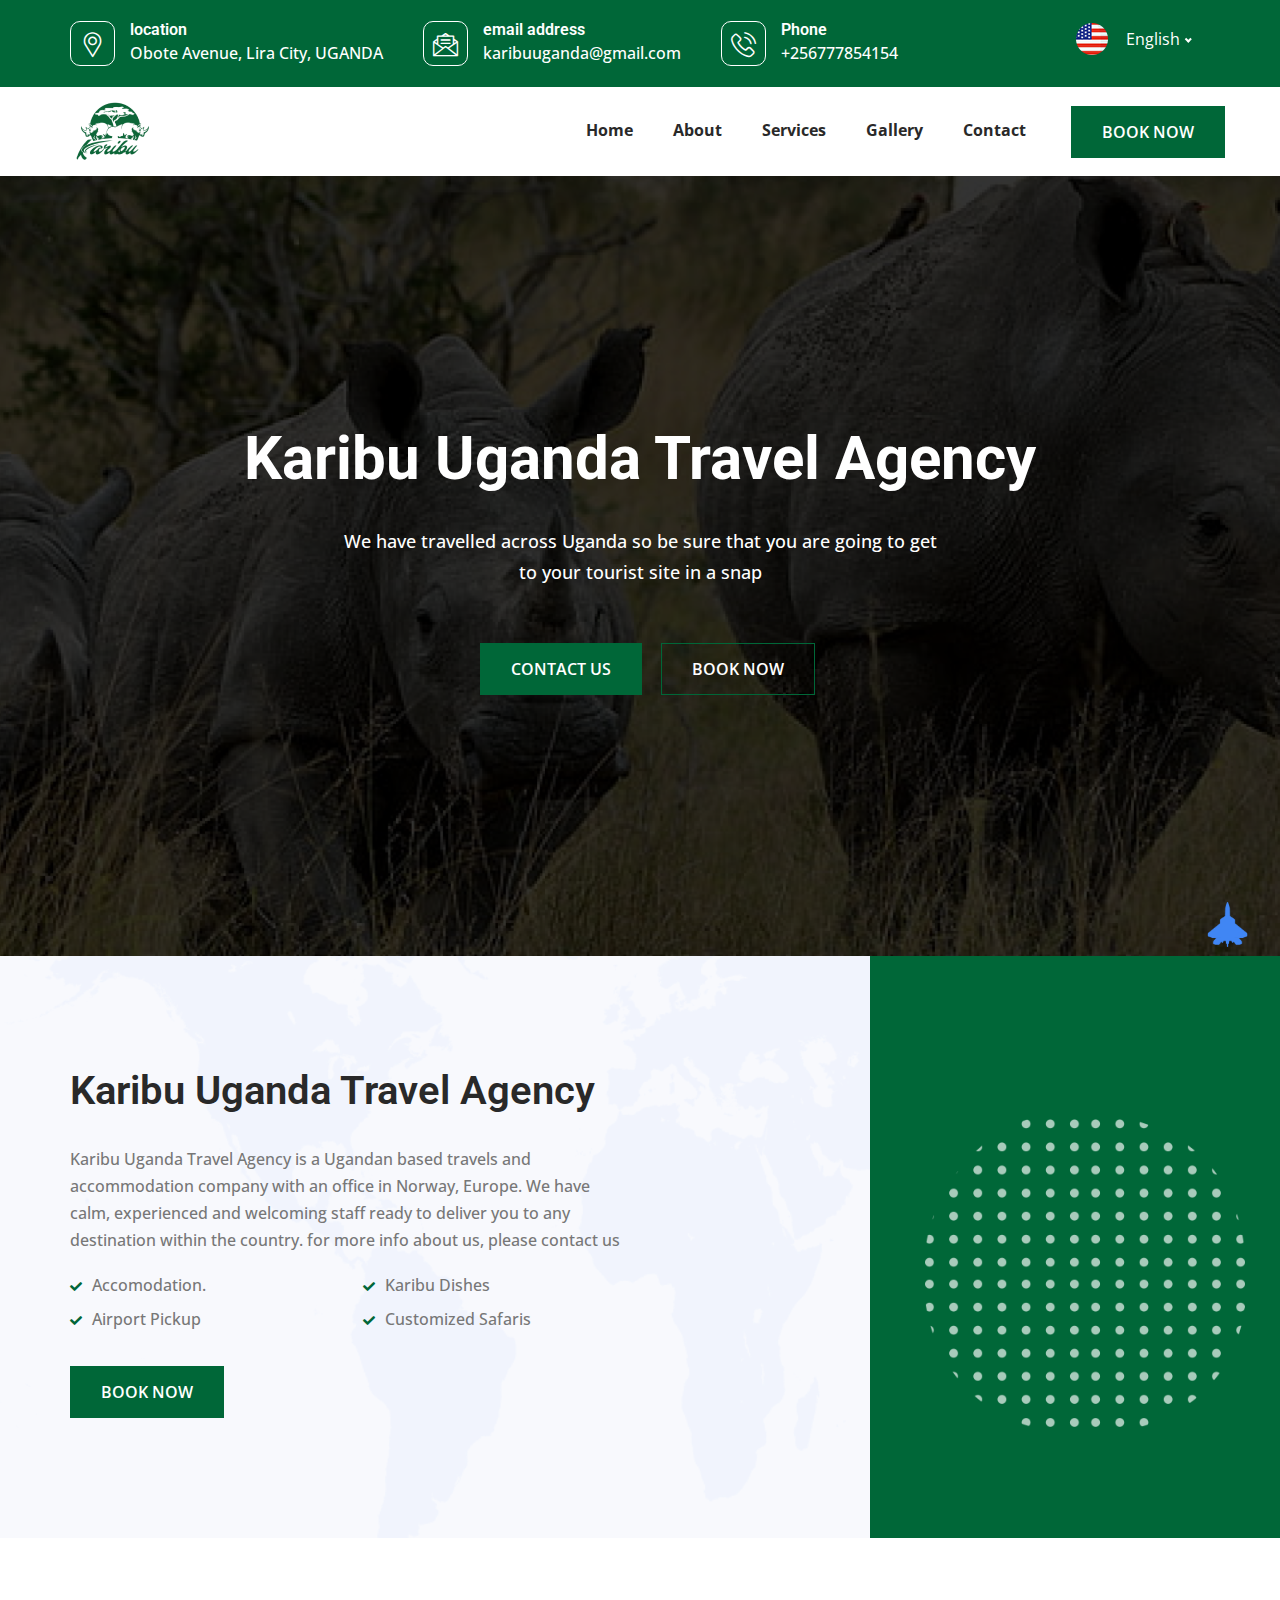
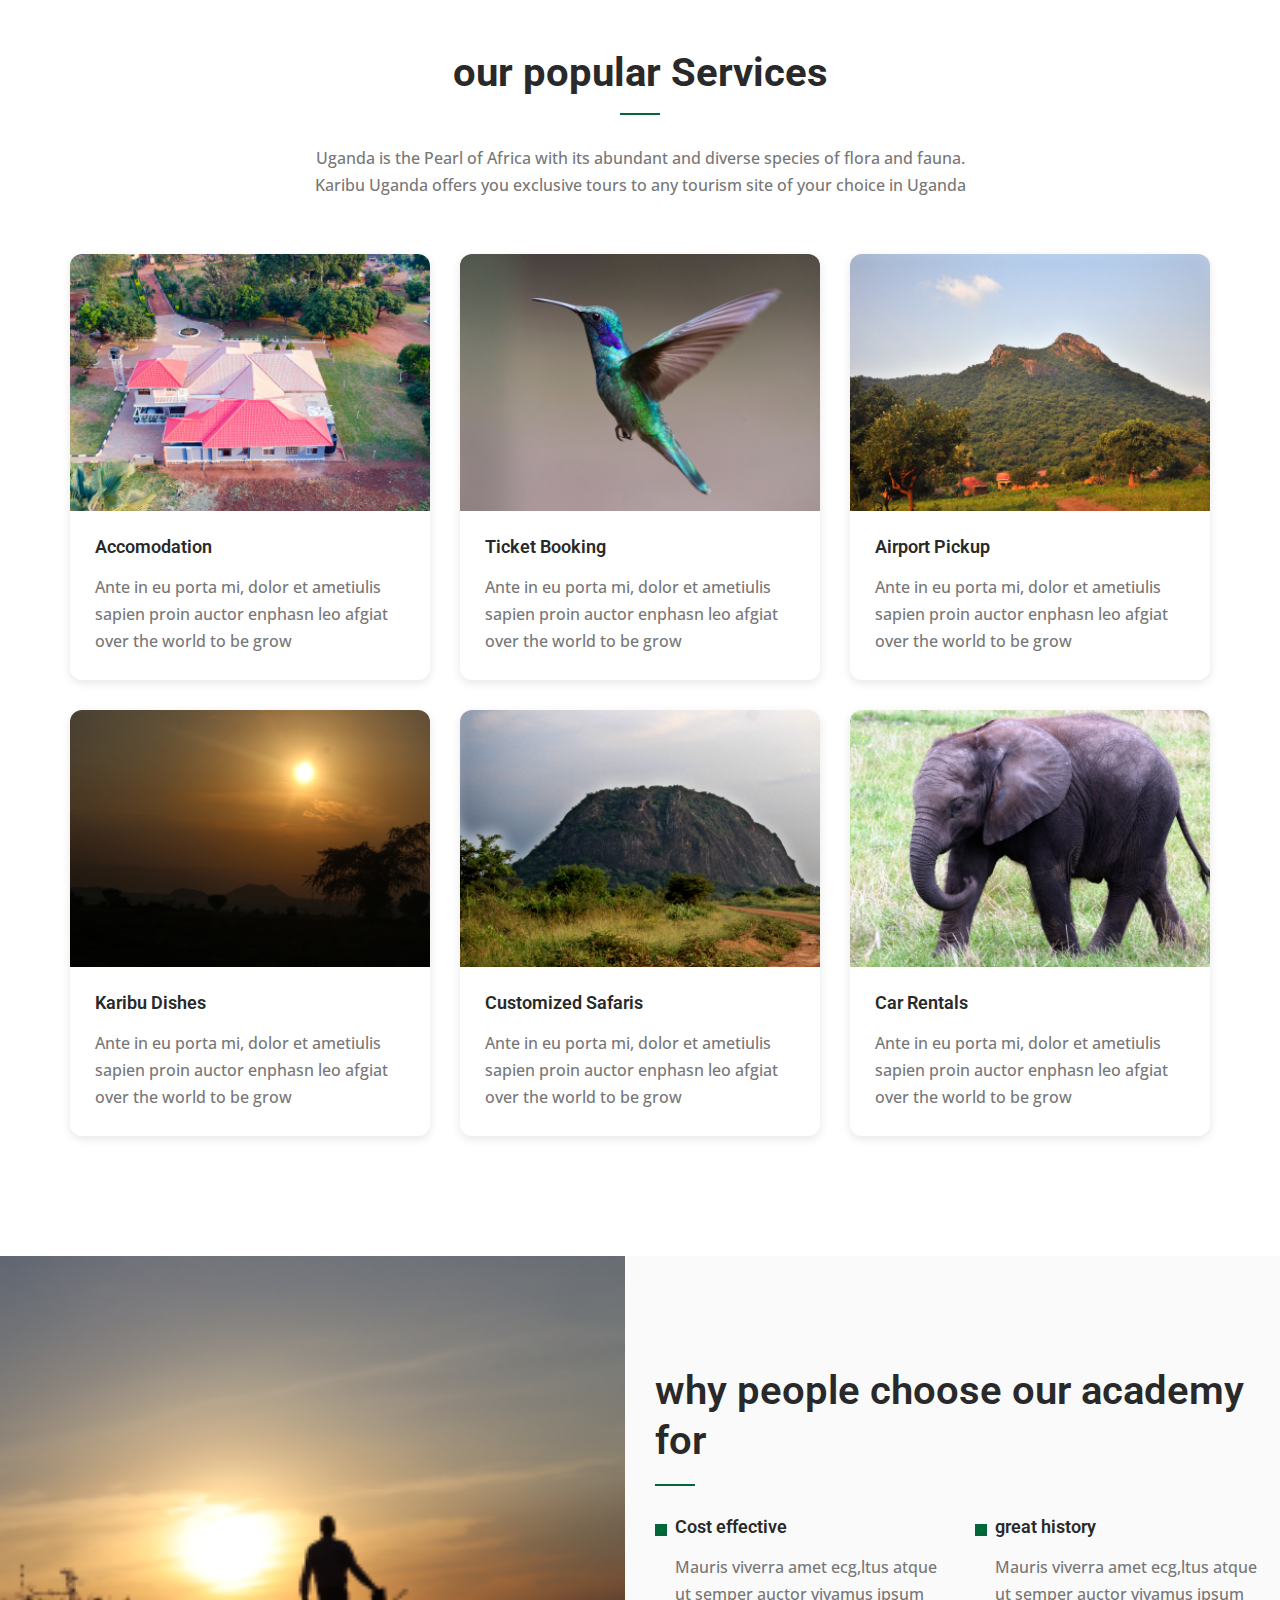
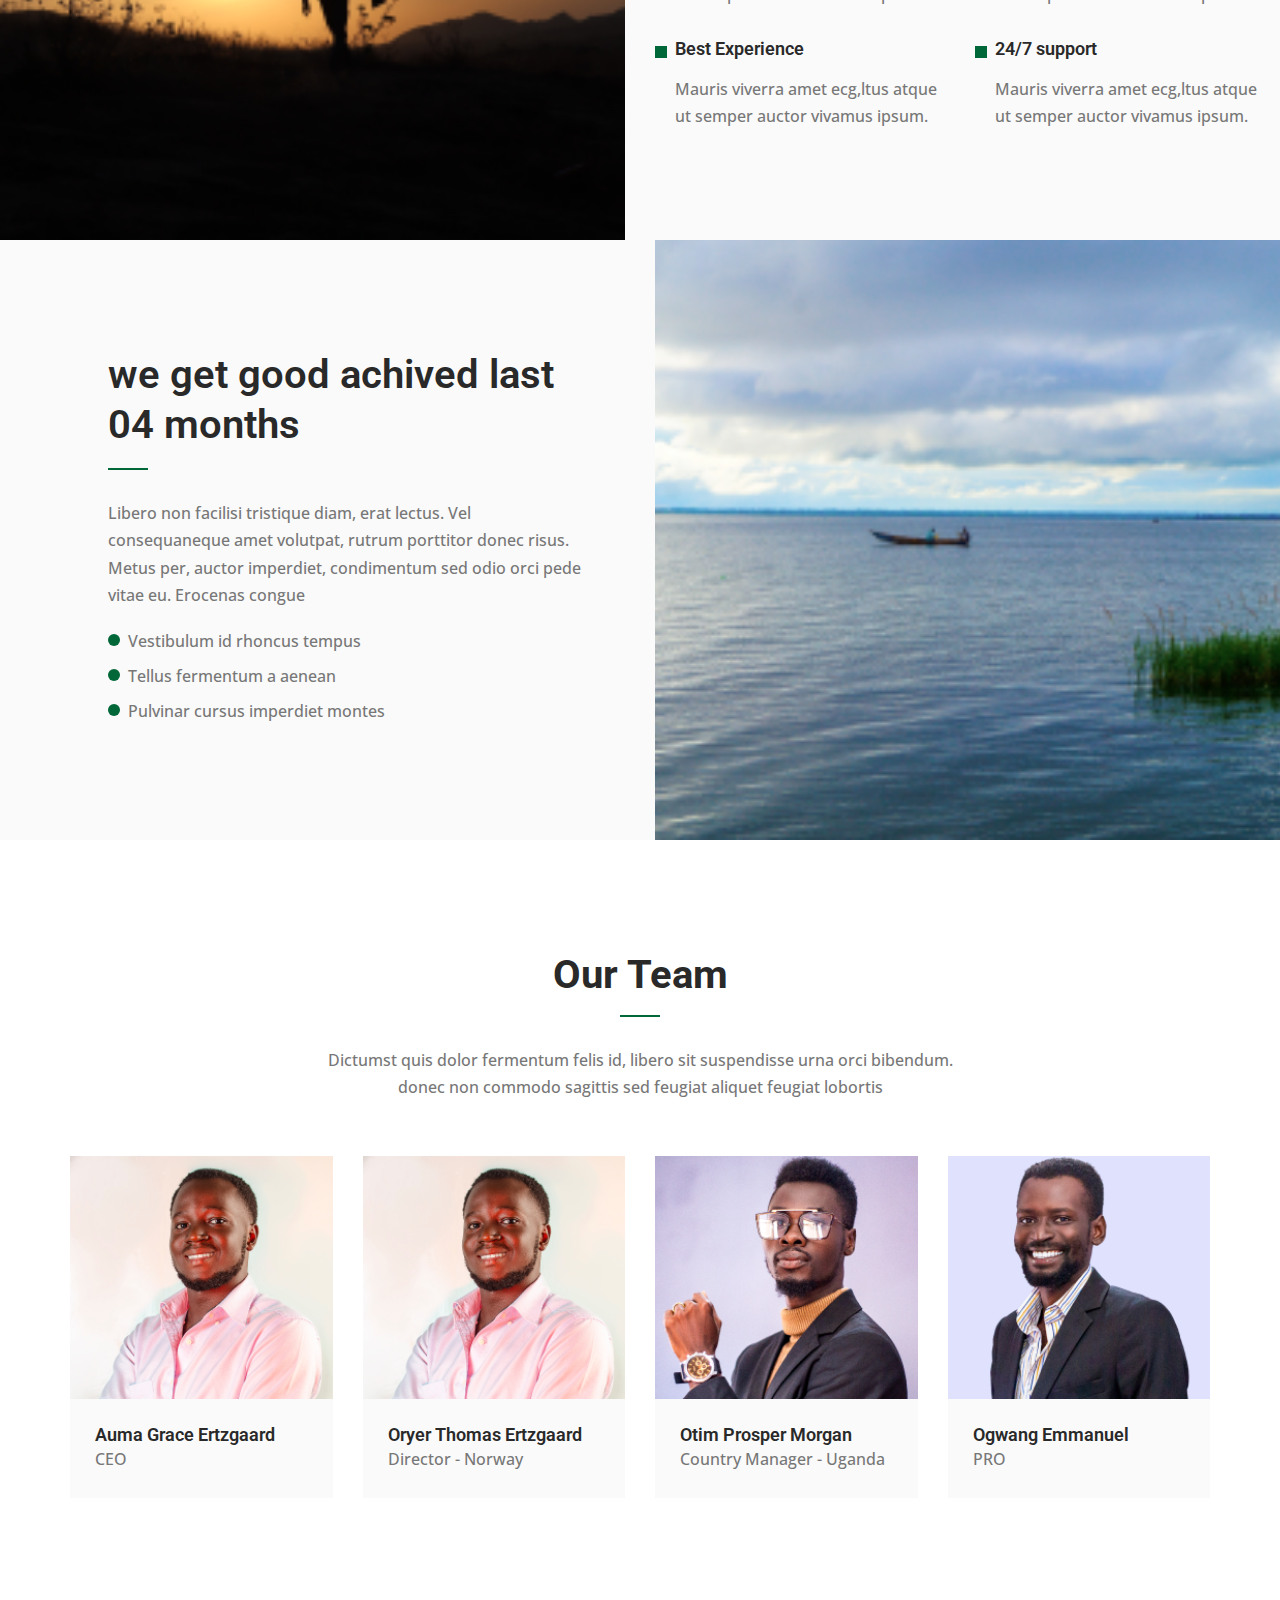
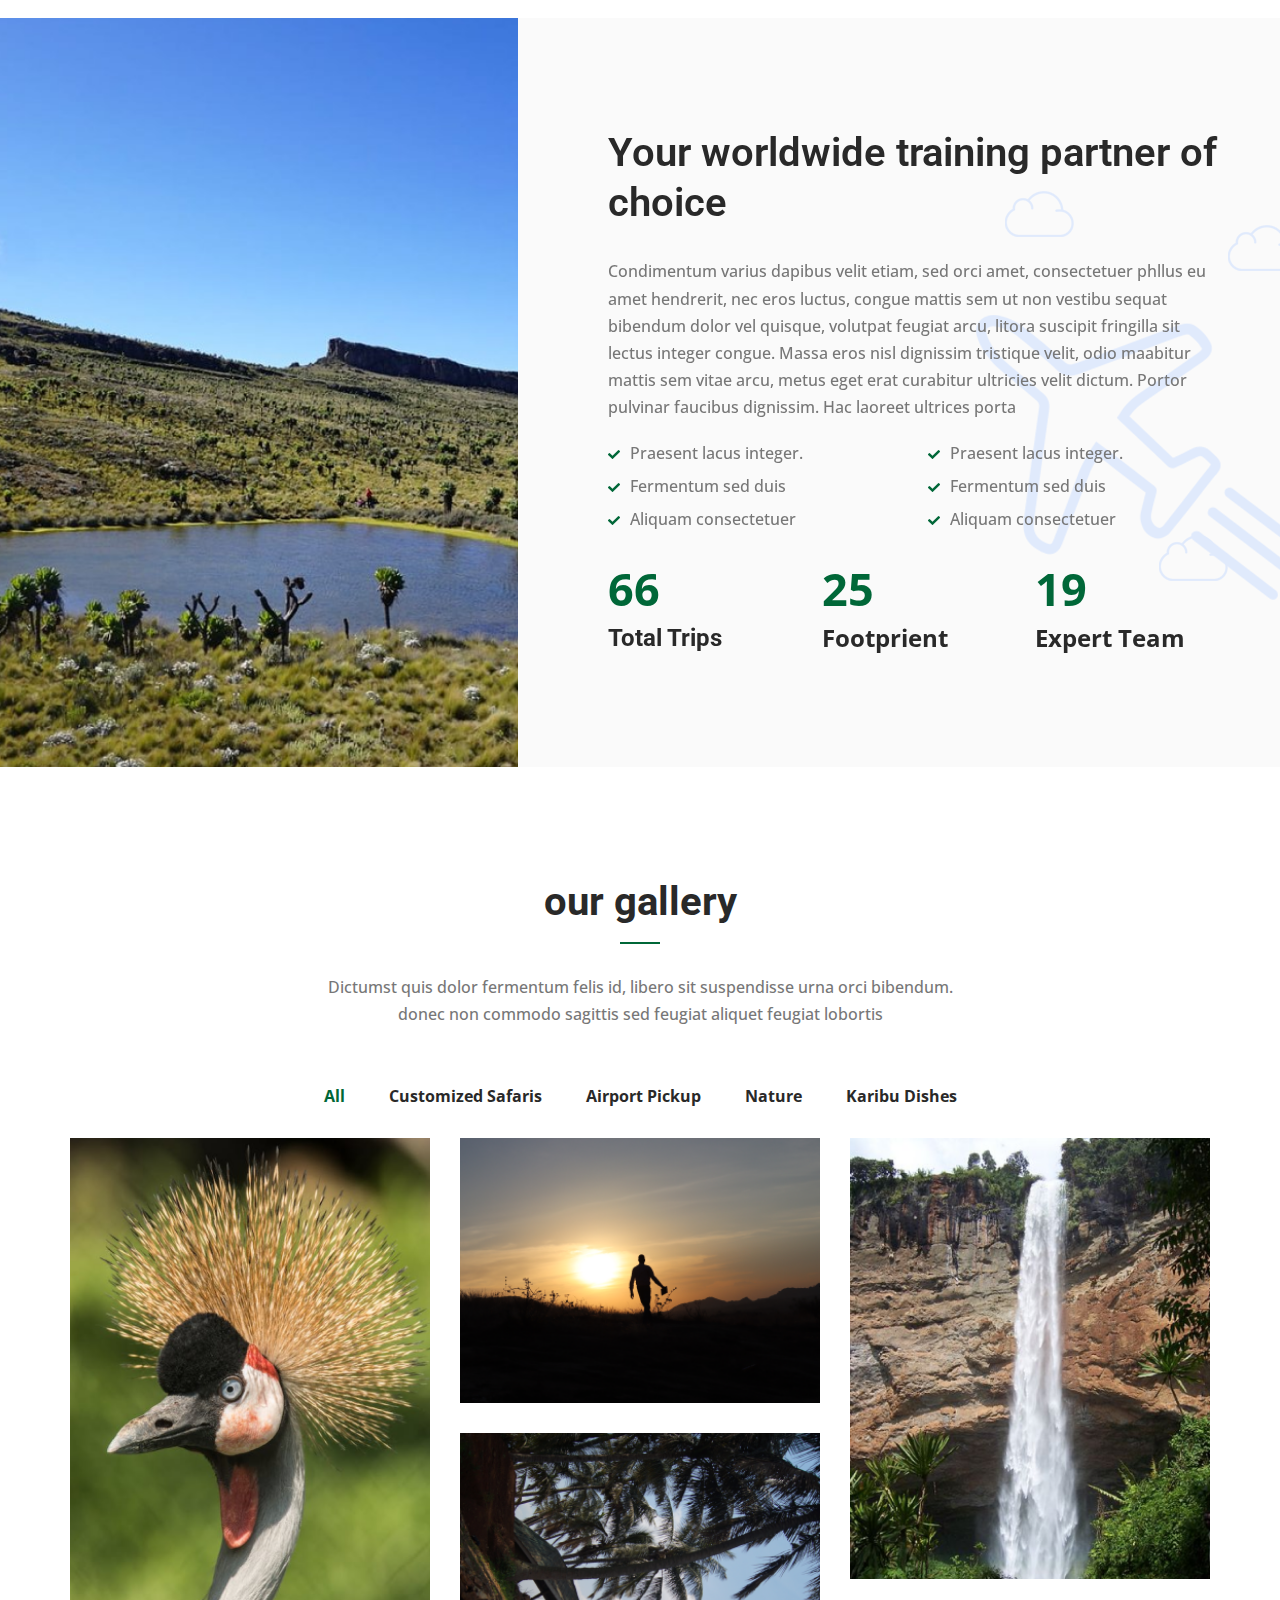
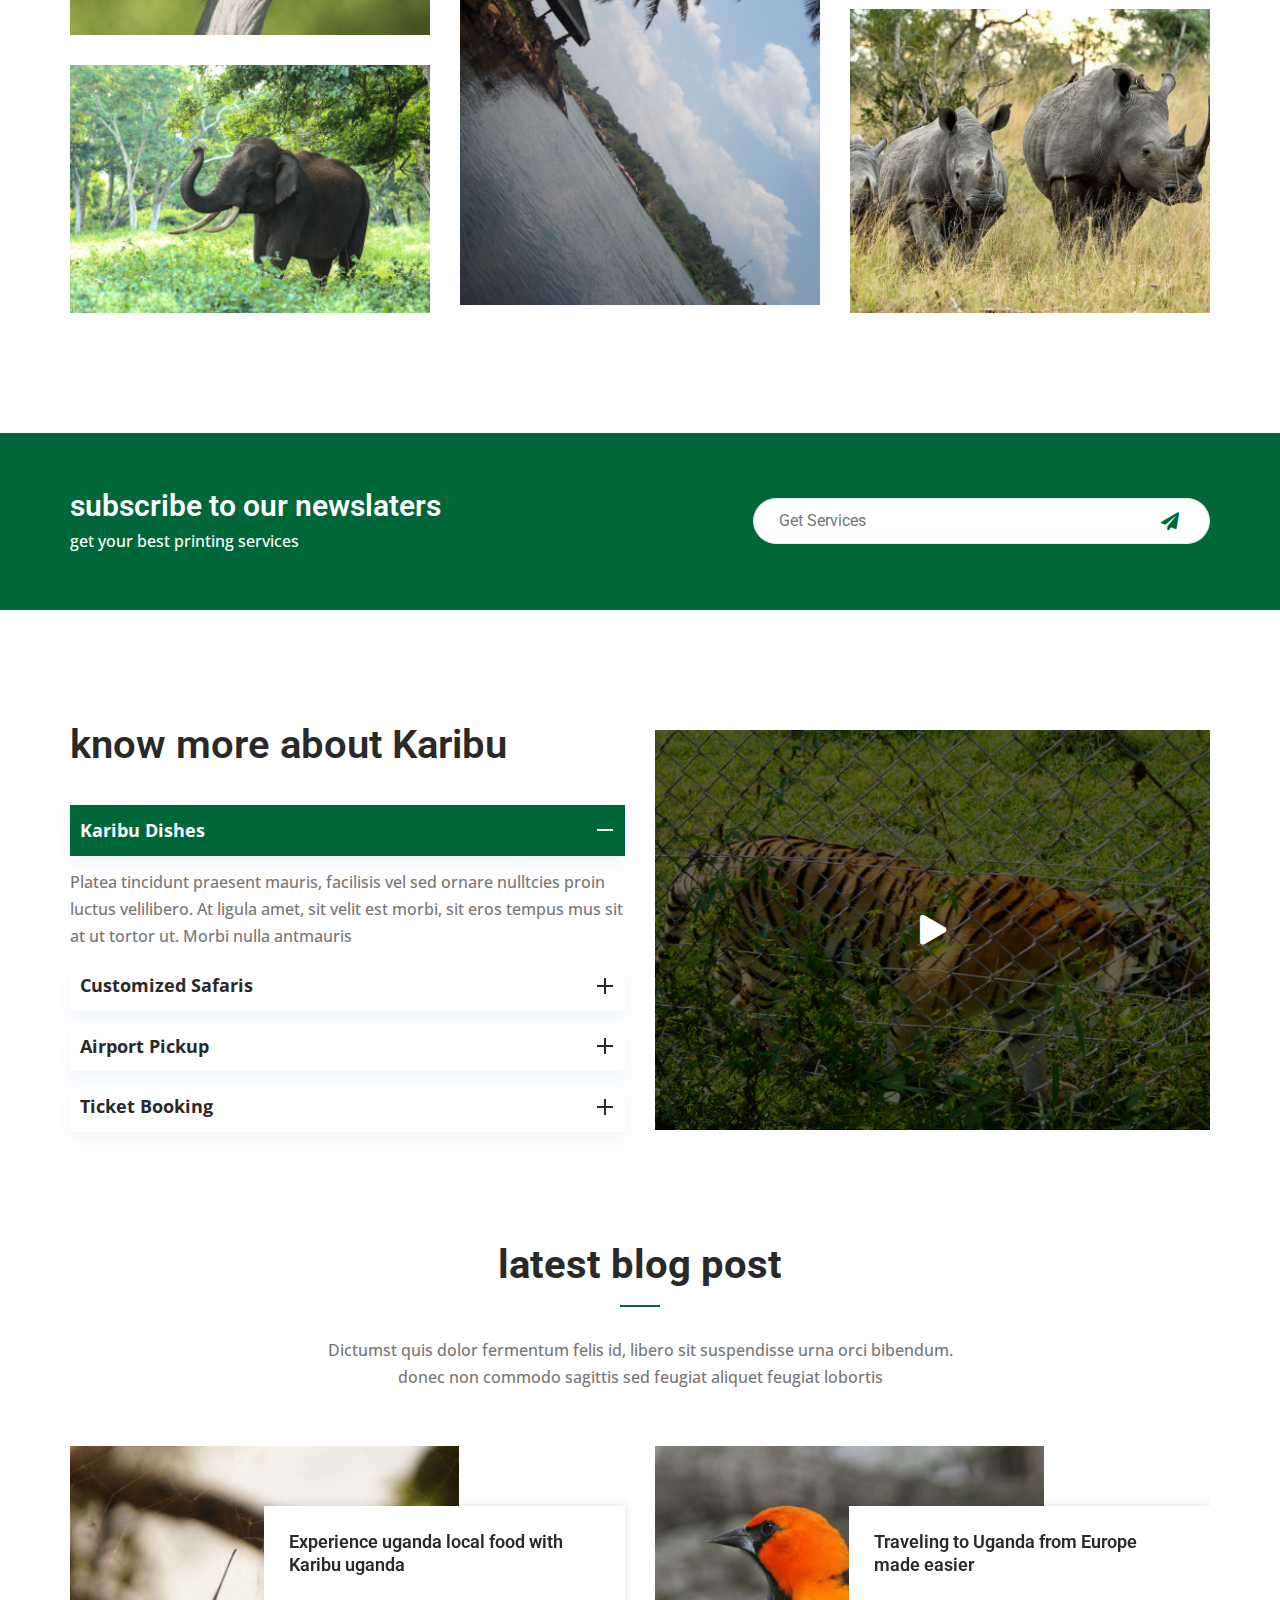
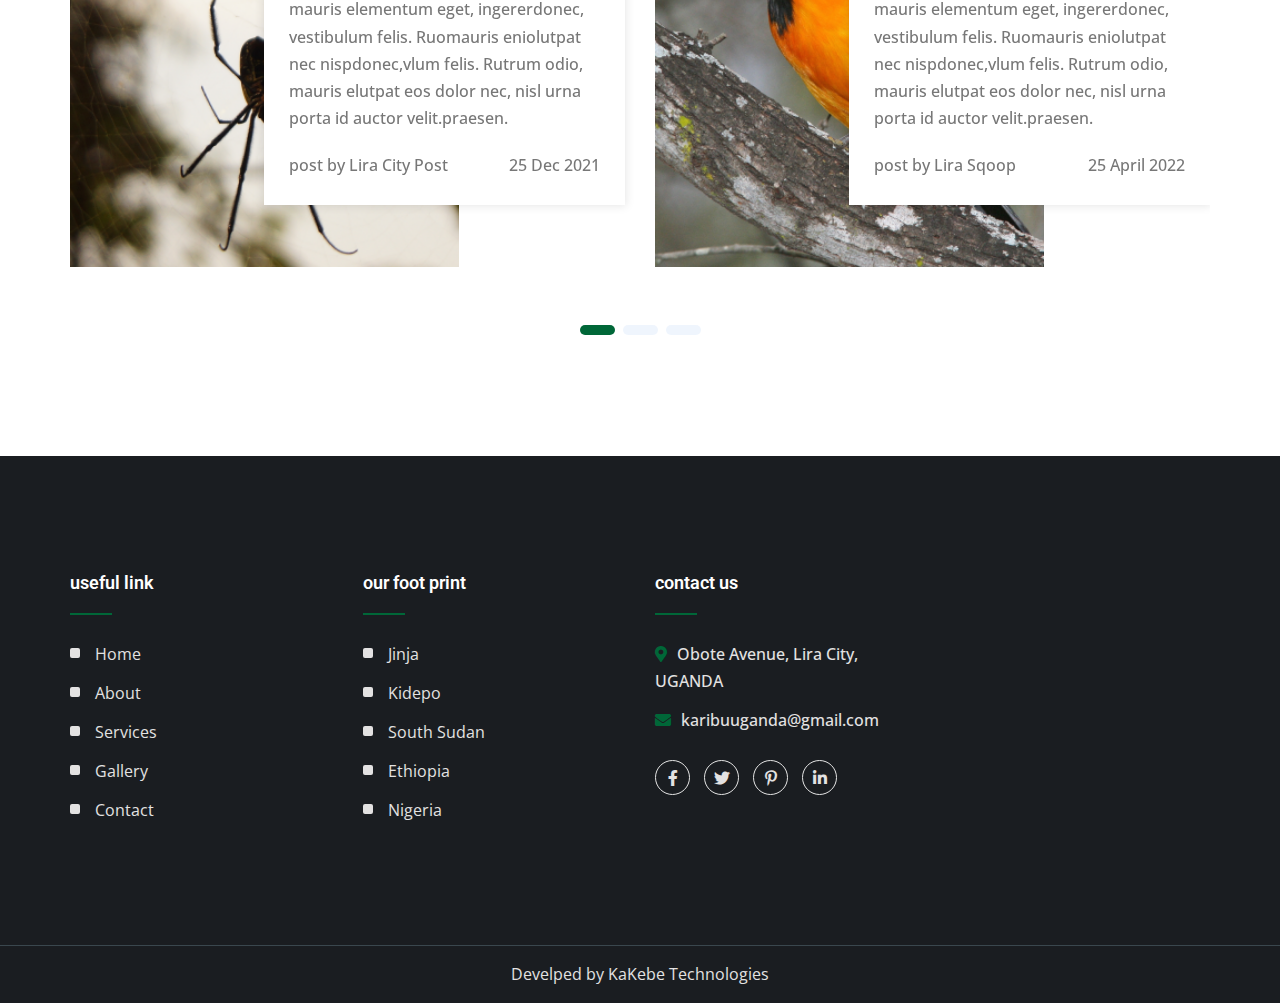
==== commit 62276cd9: "Update index.html" ====
--- a/index.html
+++ b/index.html
@@ -430,19 +430,6 @@
                     </div>
                 </div>
 
-
-                <div class="col-lg-3 col-sm-6 mb-30">
-                    <div class="team-item">
-                        <div class="team-thumb">
-                            <img src="assets/images/team-4.png" alt="image">
-                        </div>
-                        <div class="team-content">
-                            <h3 class="title"><a href="trainer-profile.html">Ogwang Emmanuel </a></h3>
-                            <span class="sub-title">PRO</span>
-                        </div>
-                    </div>
-                </div>
-
             </div>
         </div>
     </section>
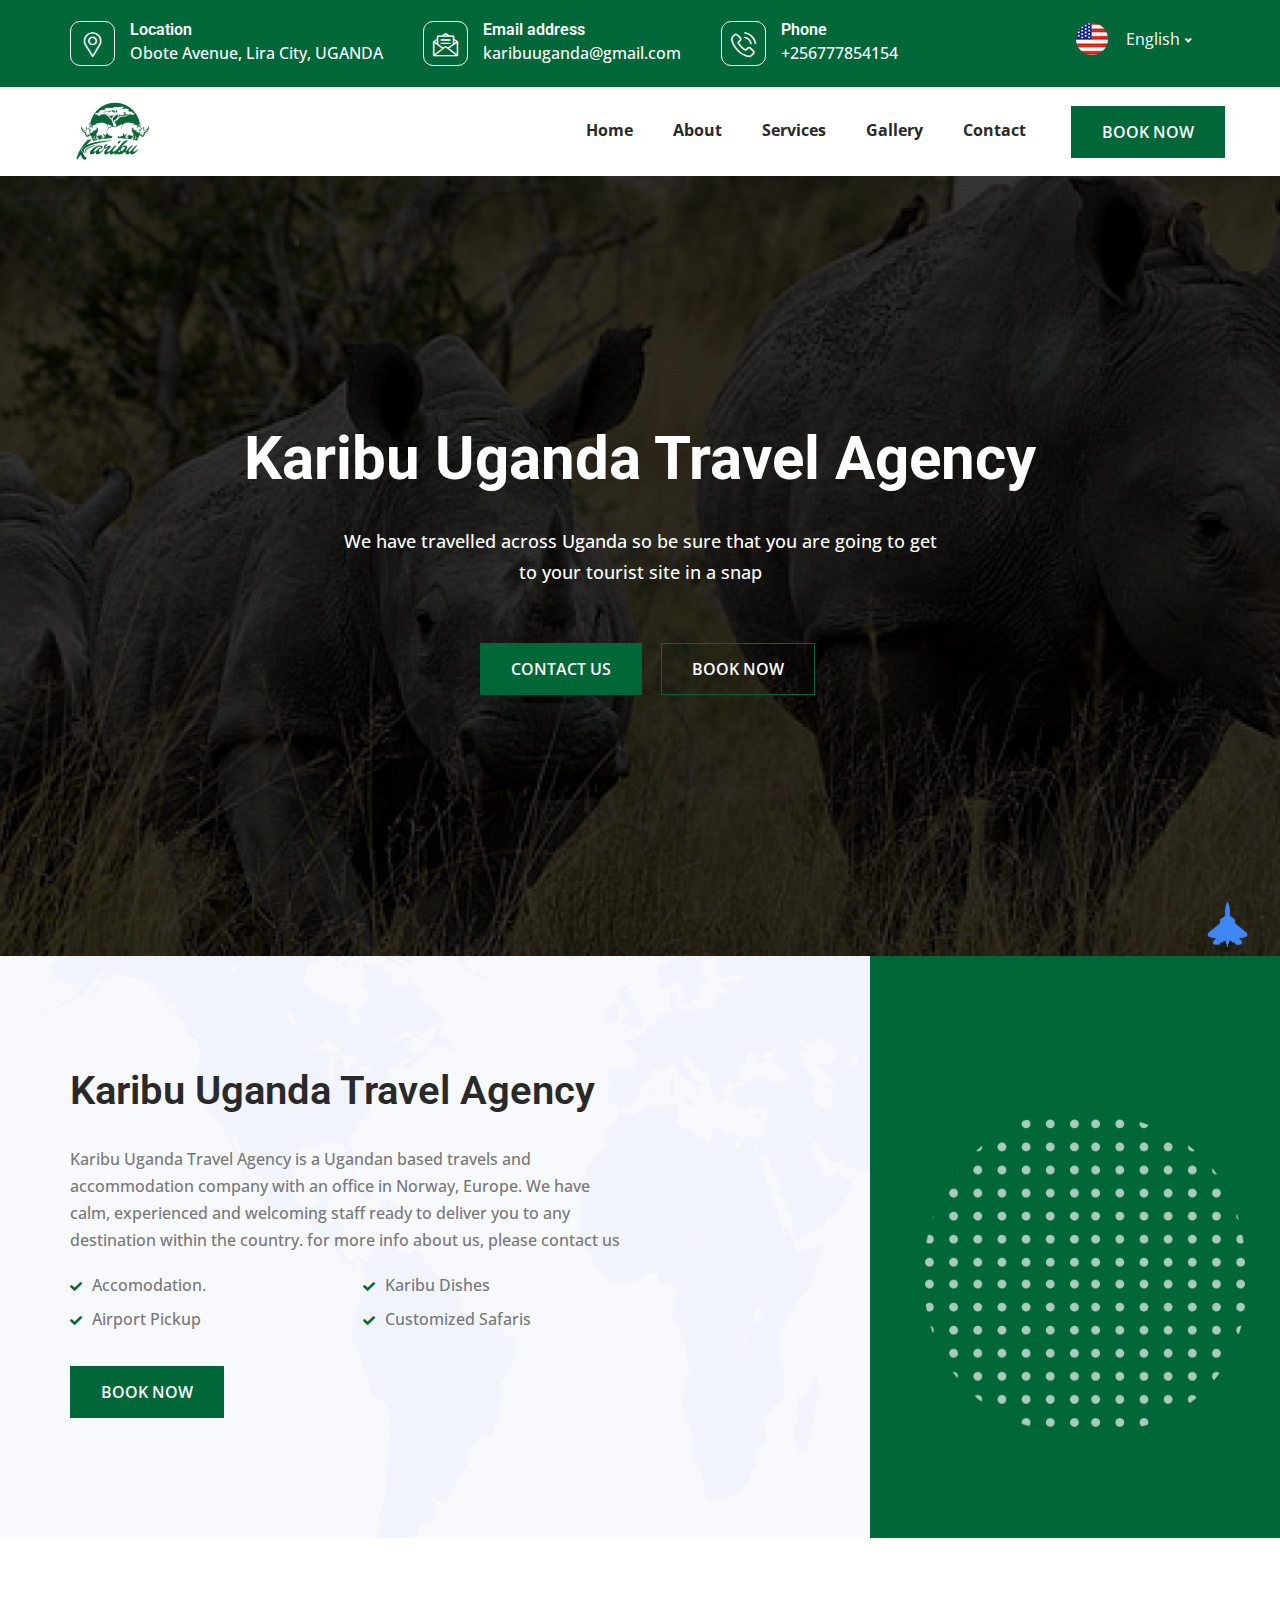
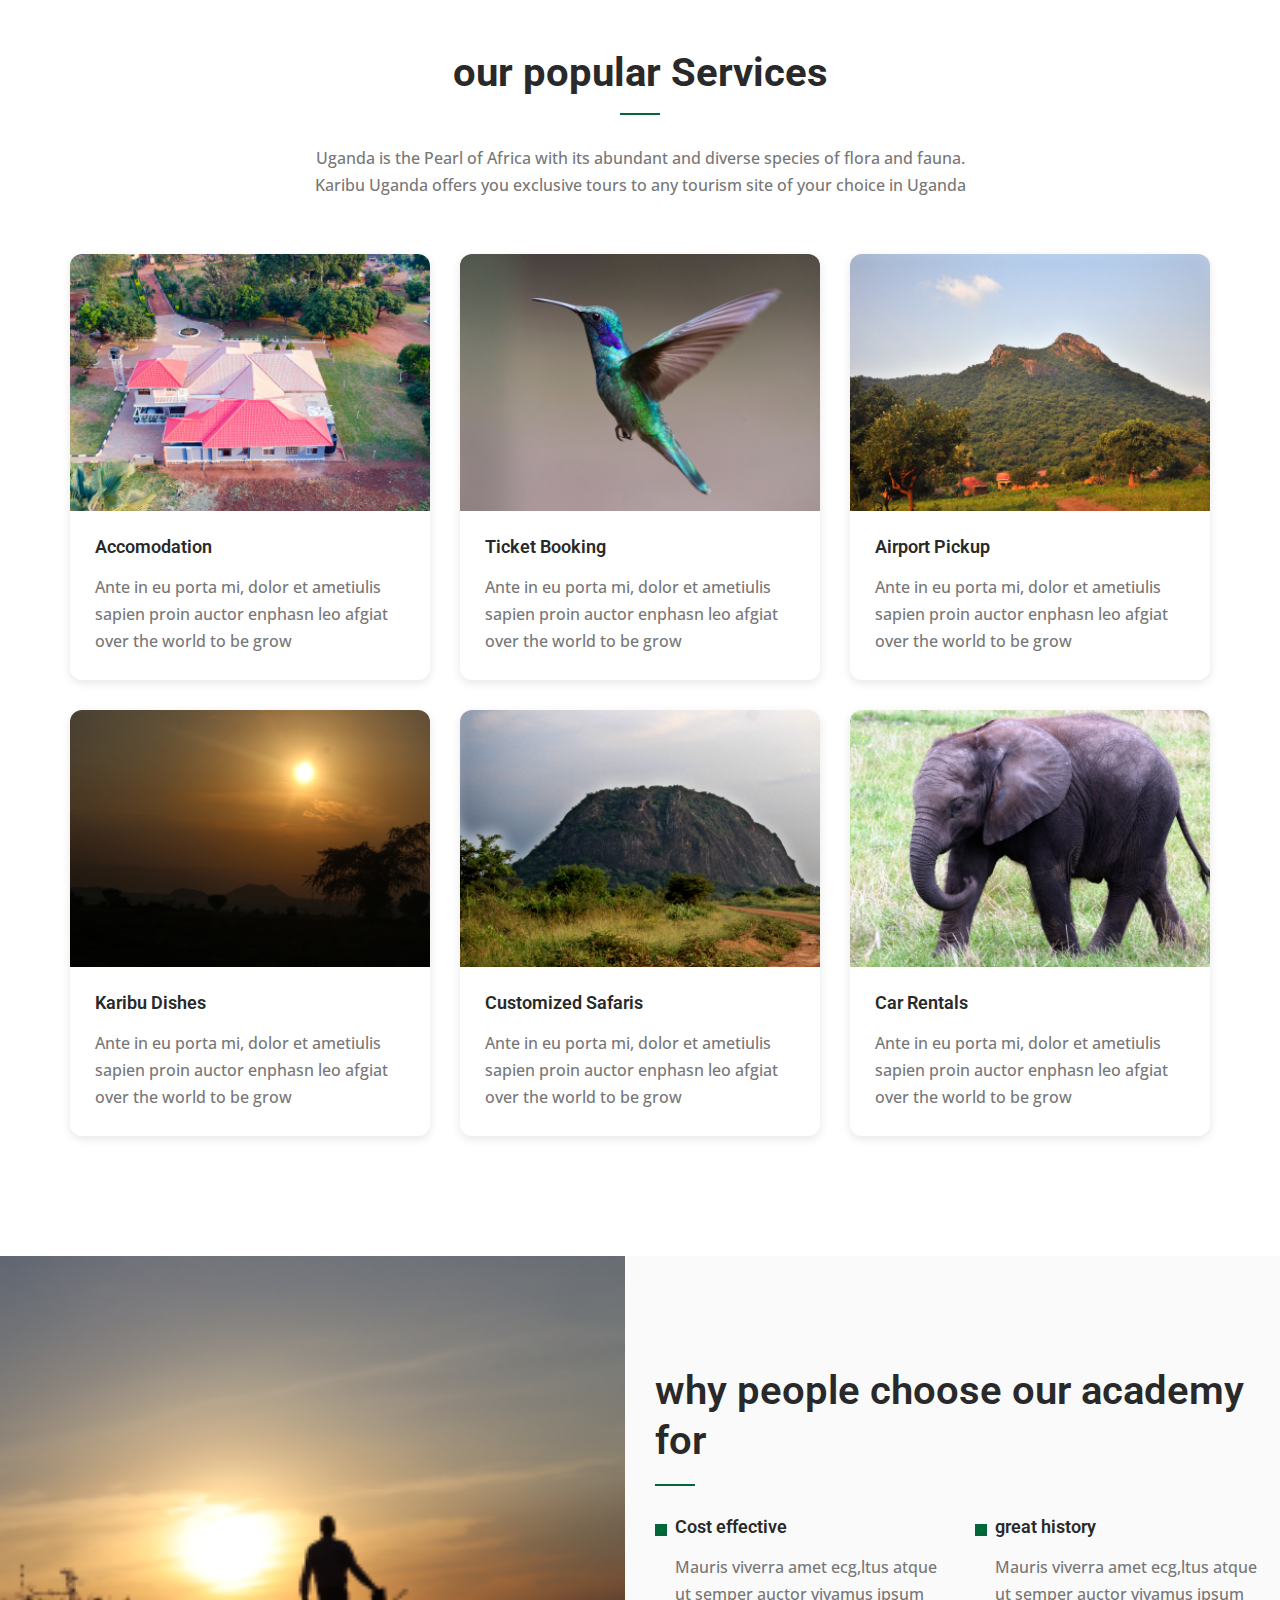
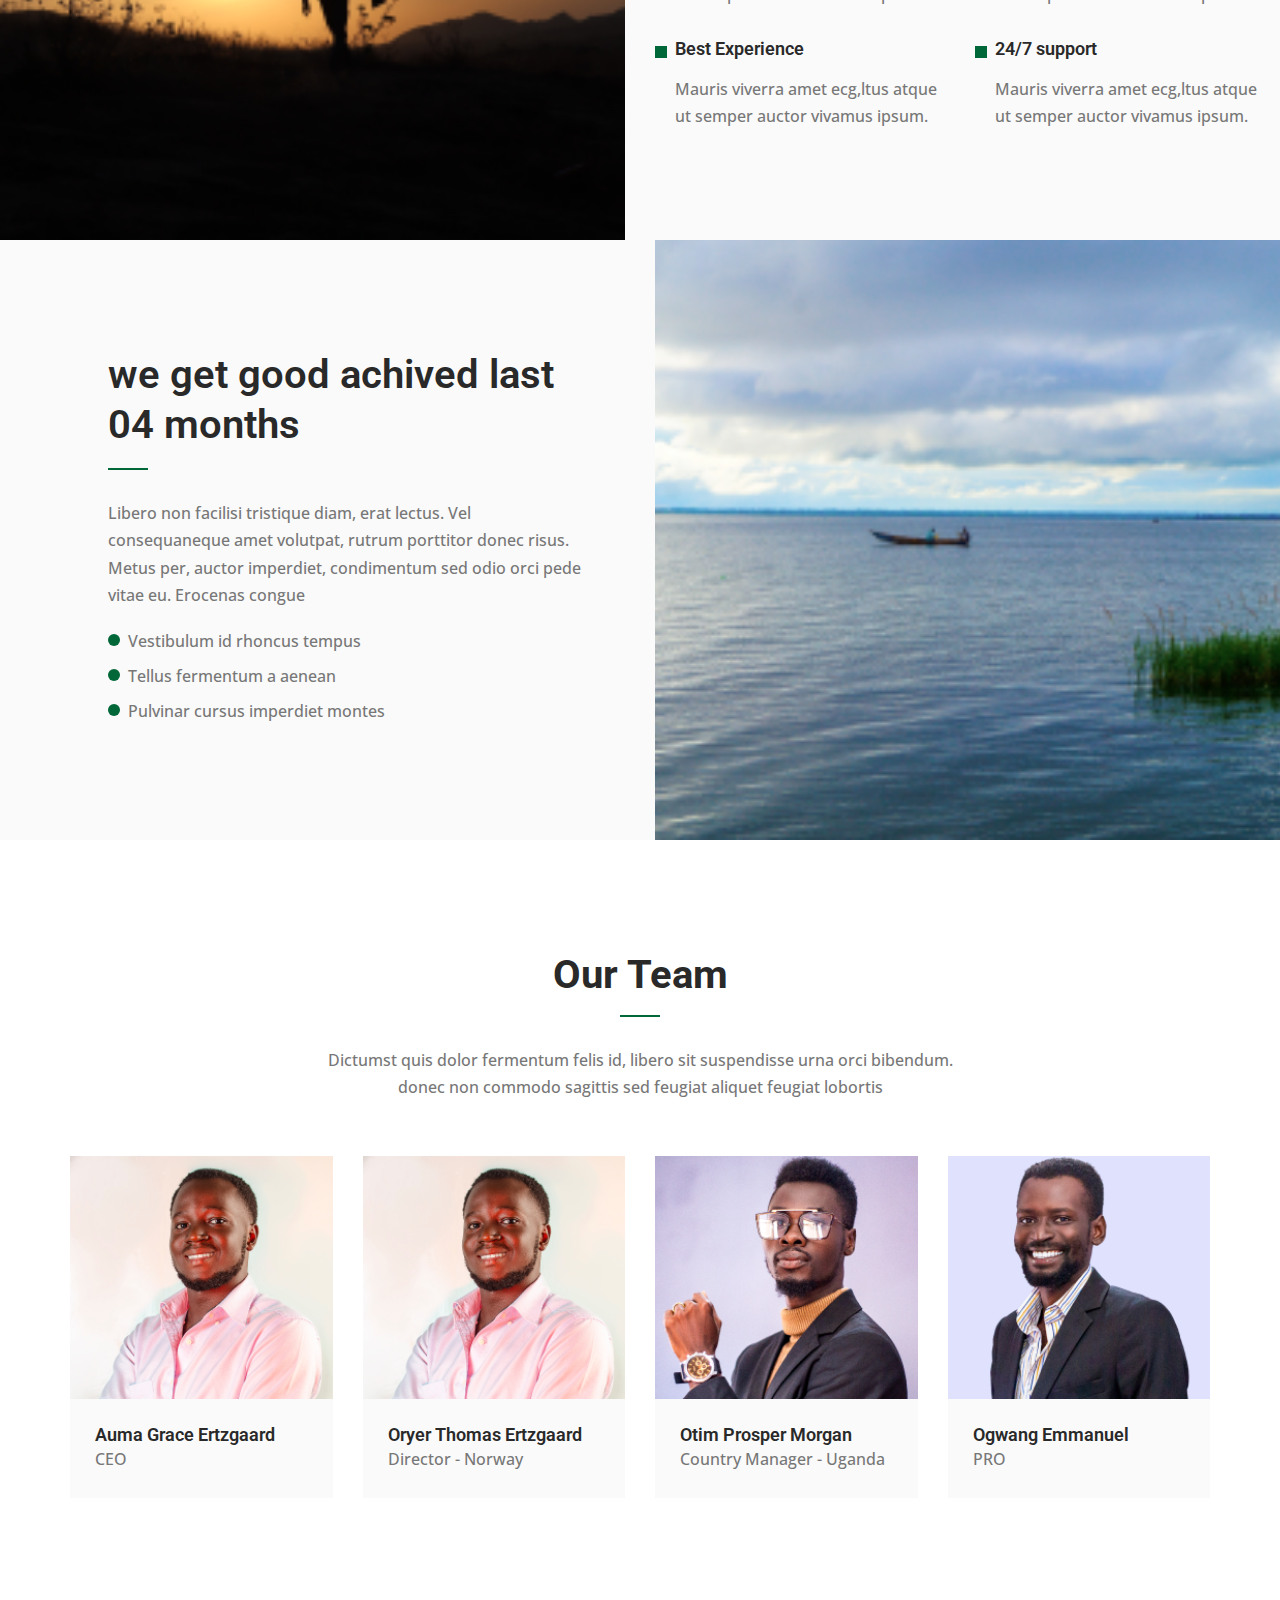
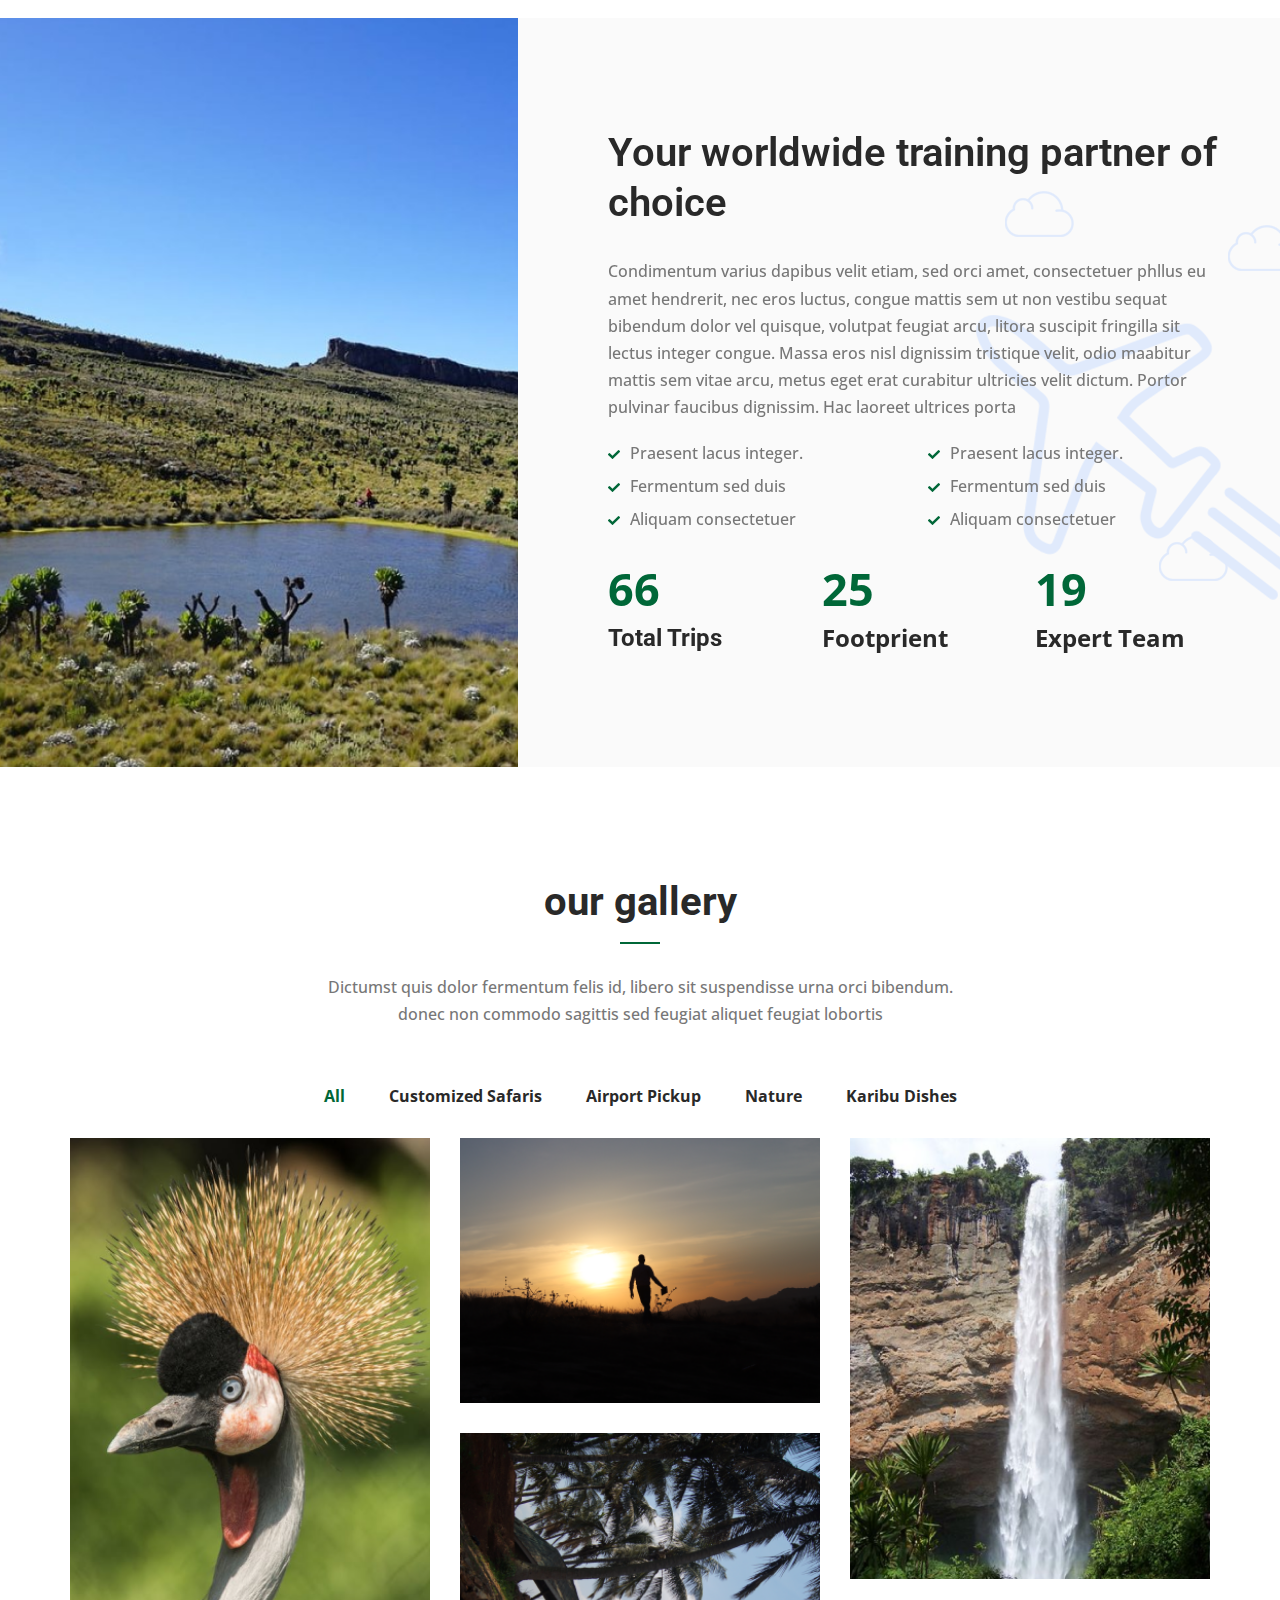
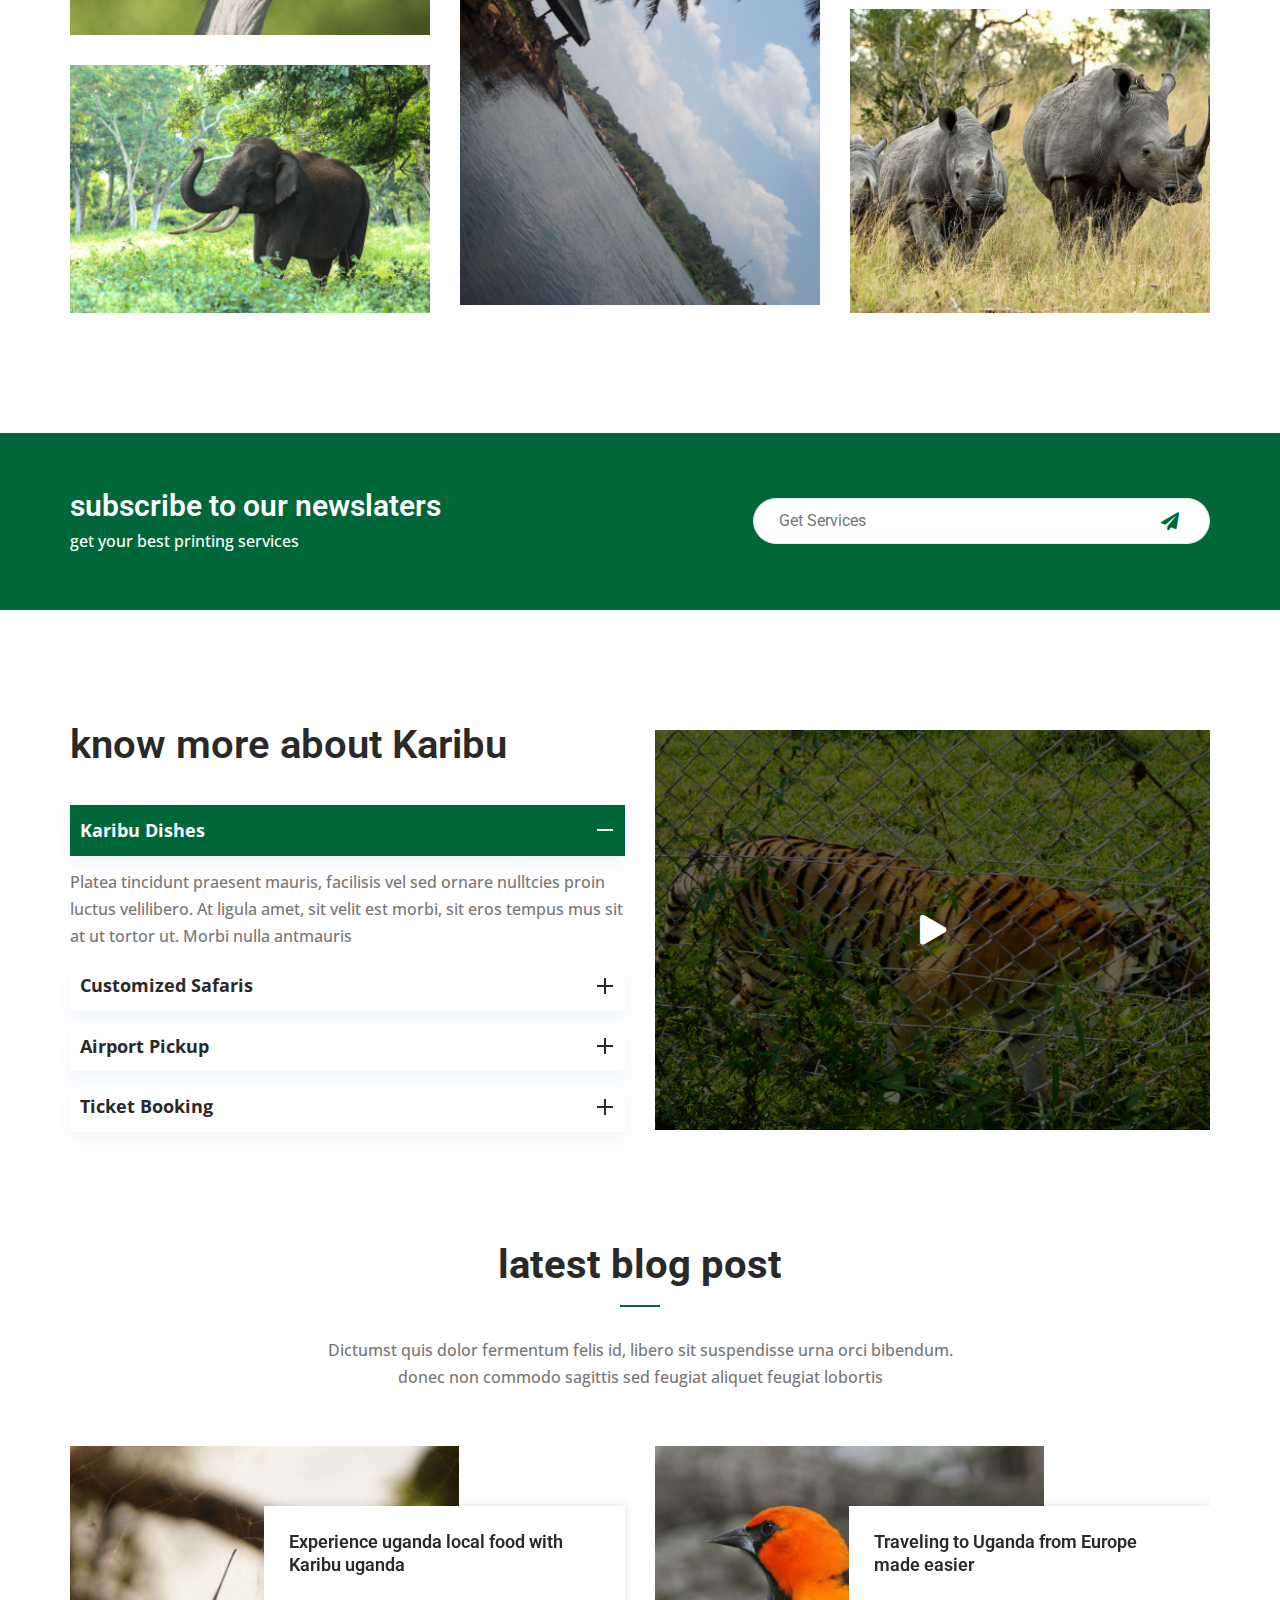
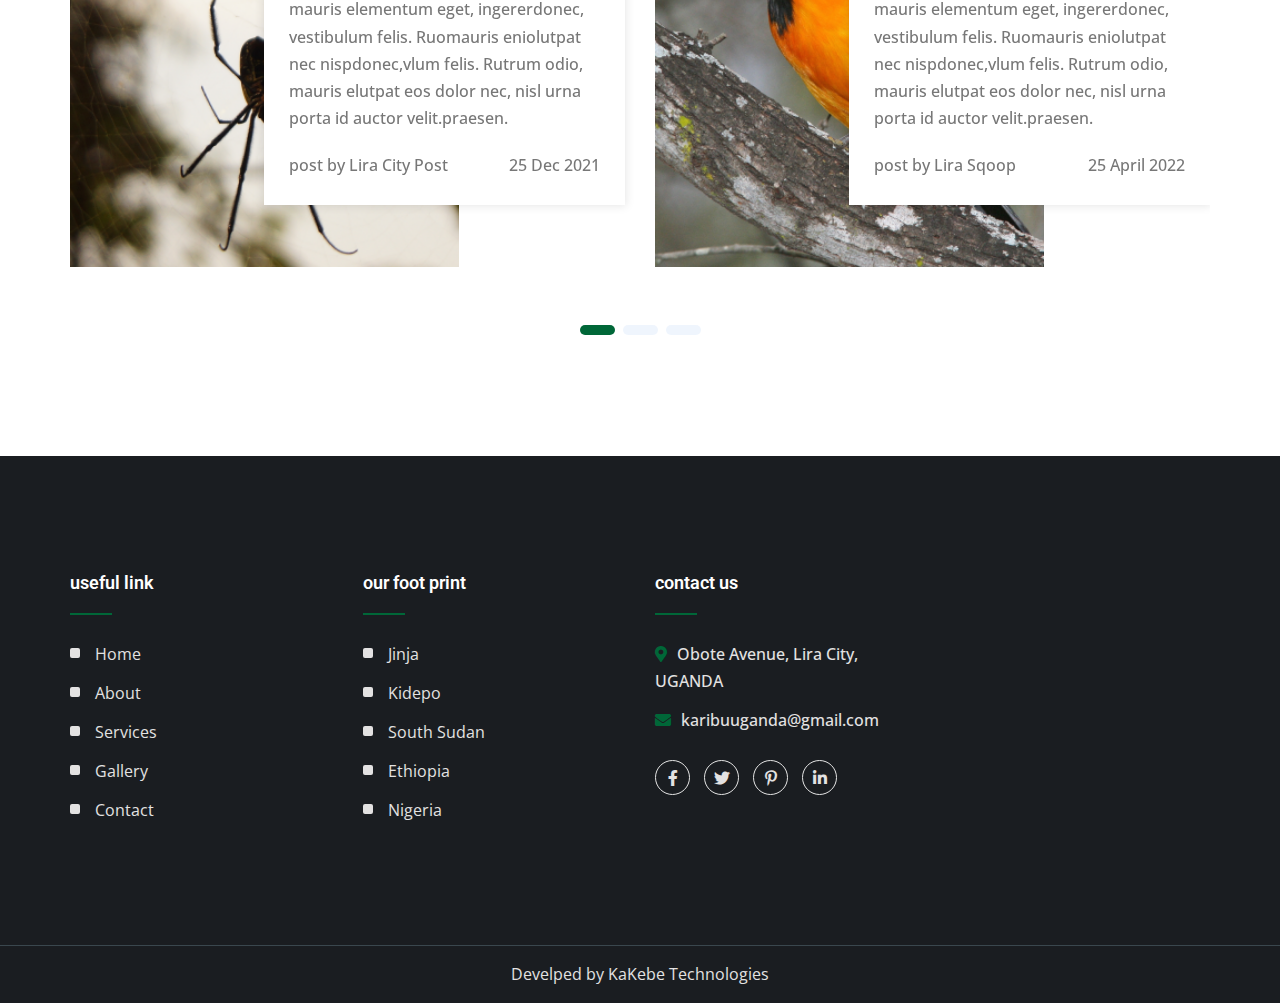
==== commit d3d3e695: "Commit" ====
--- a/index.html
+++ b/index.html
@@ -1,7 +1,6 @@
 <!DOCTYPE html>
 <html lang="en">
 
-<!-- index.html  30 Nov 2019 03:15:44 GMT -->
 <head>
     <meta charset="UTF-8">
     <meta name="viewport" content="width=device-width, initial-scale=1.0">
@@ -51,7 +50,7 @@
                                         <i class="flaticon-placeholder"></i>
                                     </div>
                                     <div class="info-content">
-                                        <h6 class="title">location</h6>
+                                        <h6 class="title">Location</h6>
                                         <span>Obote Avenue, Lira City, UGANDA</span>
                                     </div>
                                 </div>
@@ -60,7 +59,7 @@
                                         <i class="flaticon-message"></i>
                                     </div>
                                     <div class="info-content">
-                                        <h6 class="title">email address</h6>
+                                        <h6 class="title">Email address</h6>
                                         <span>karibuuganda@gmail.com</span>
                                     </div>
                                 </div>
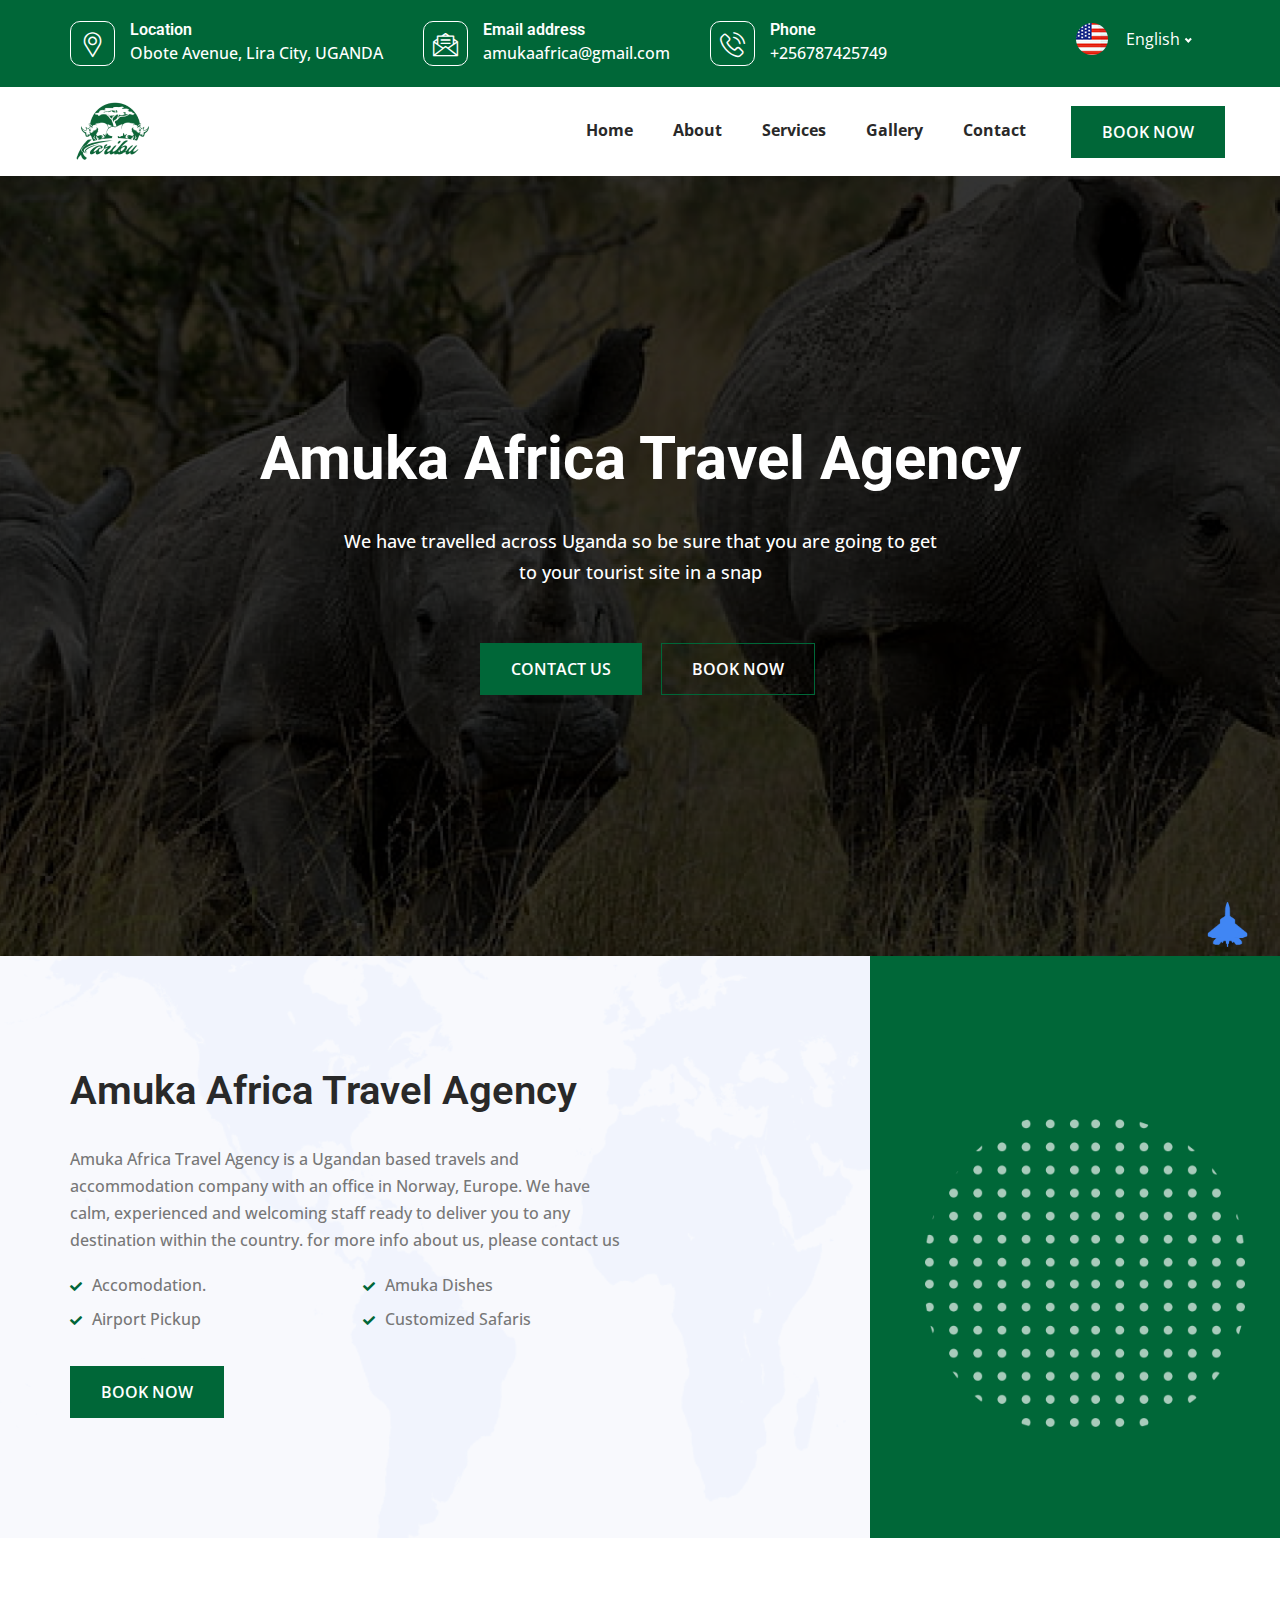
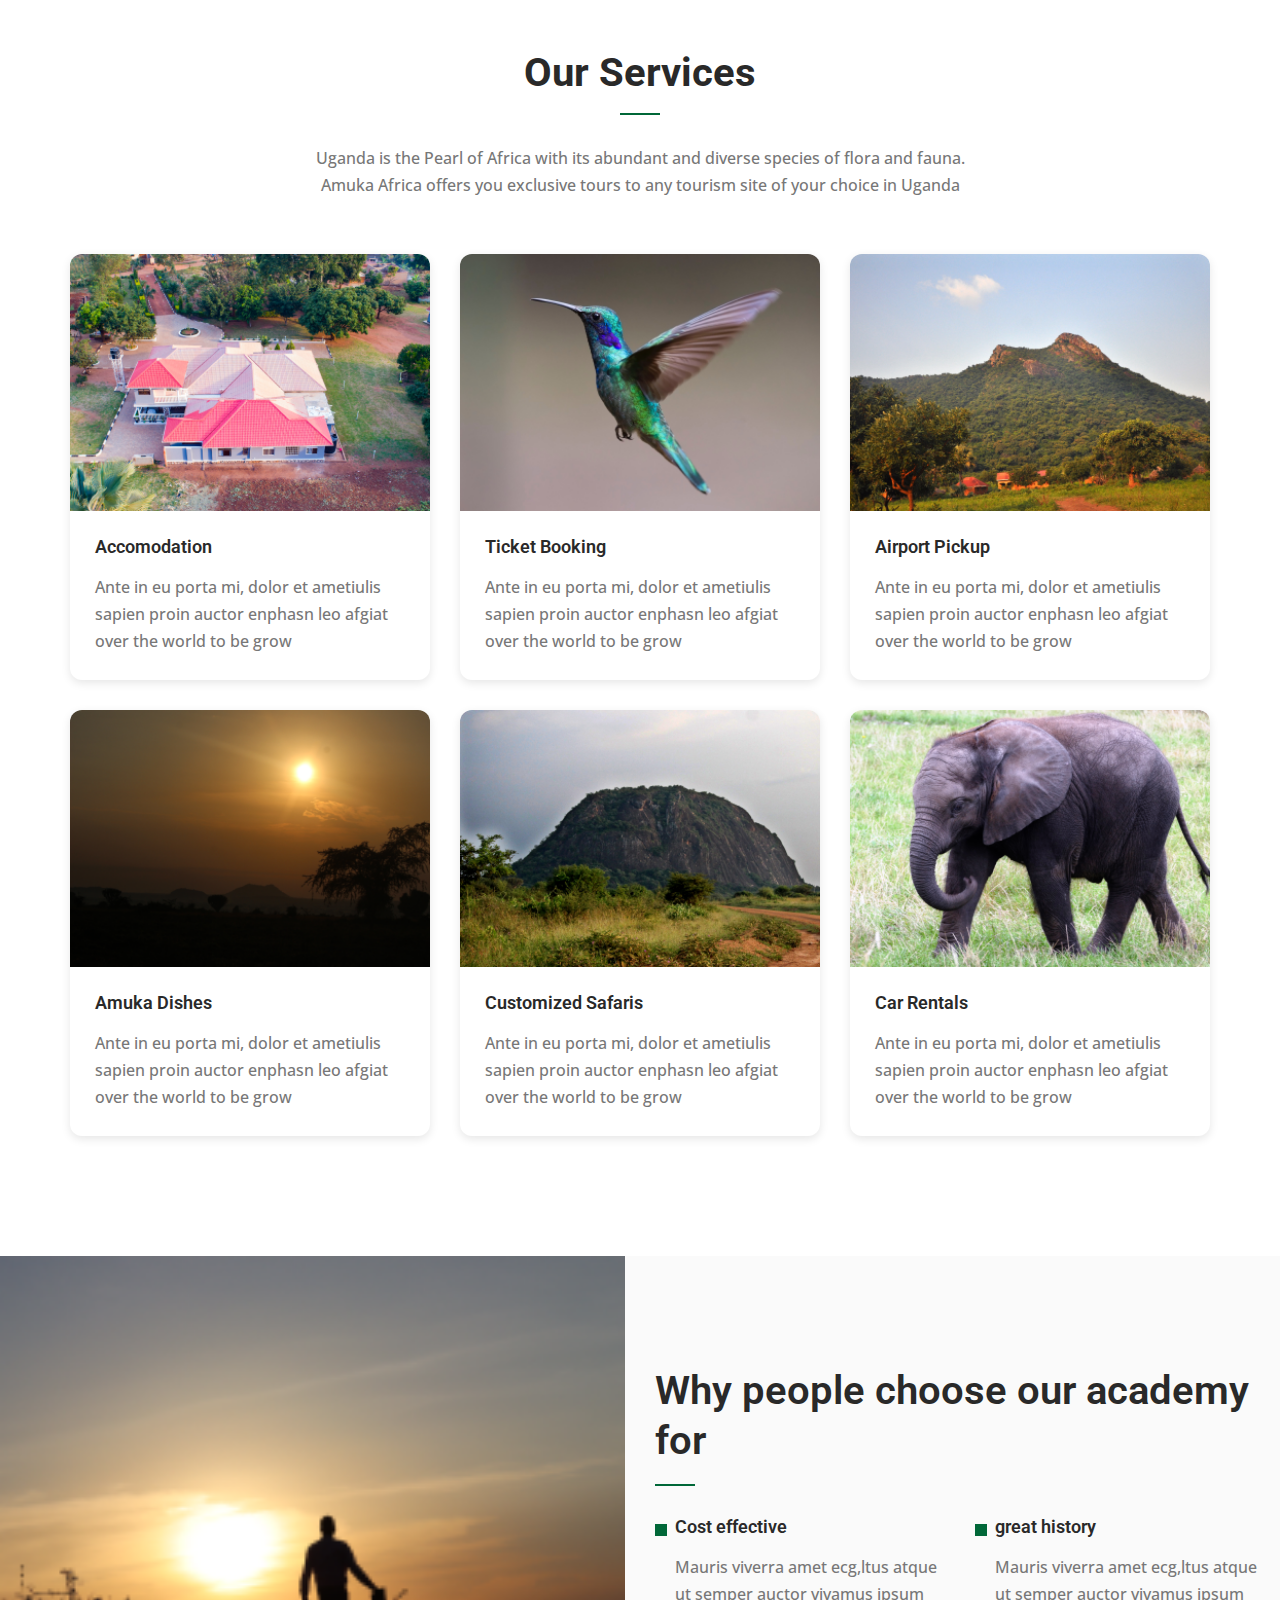
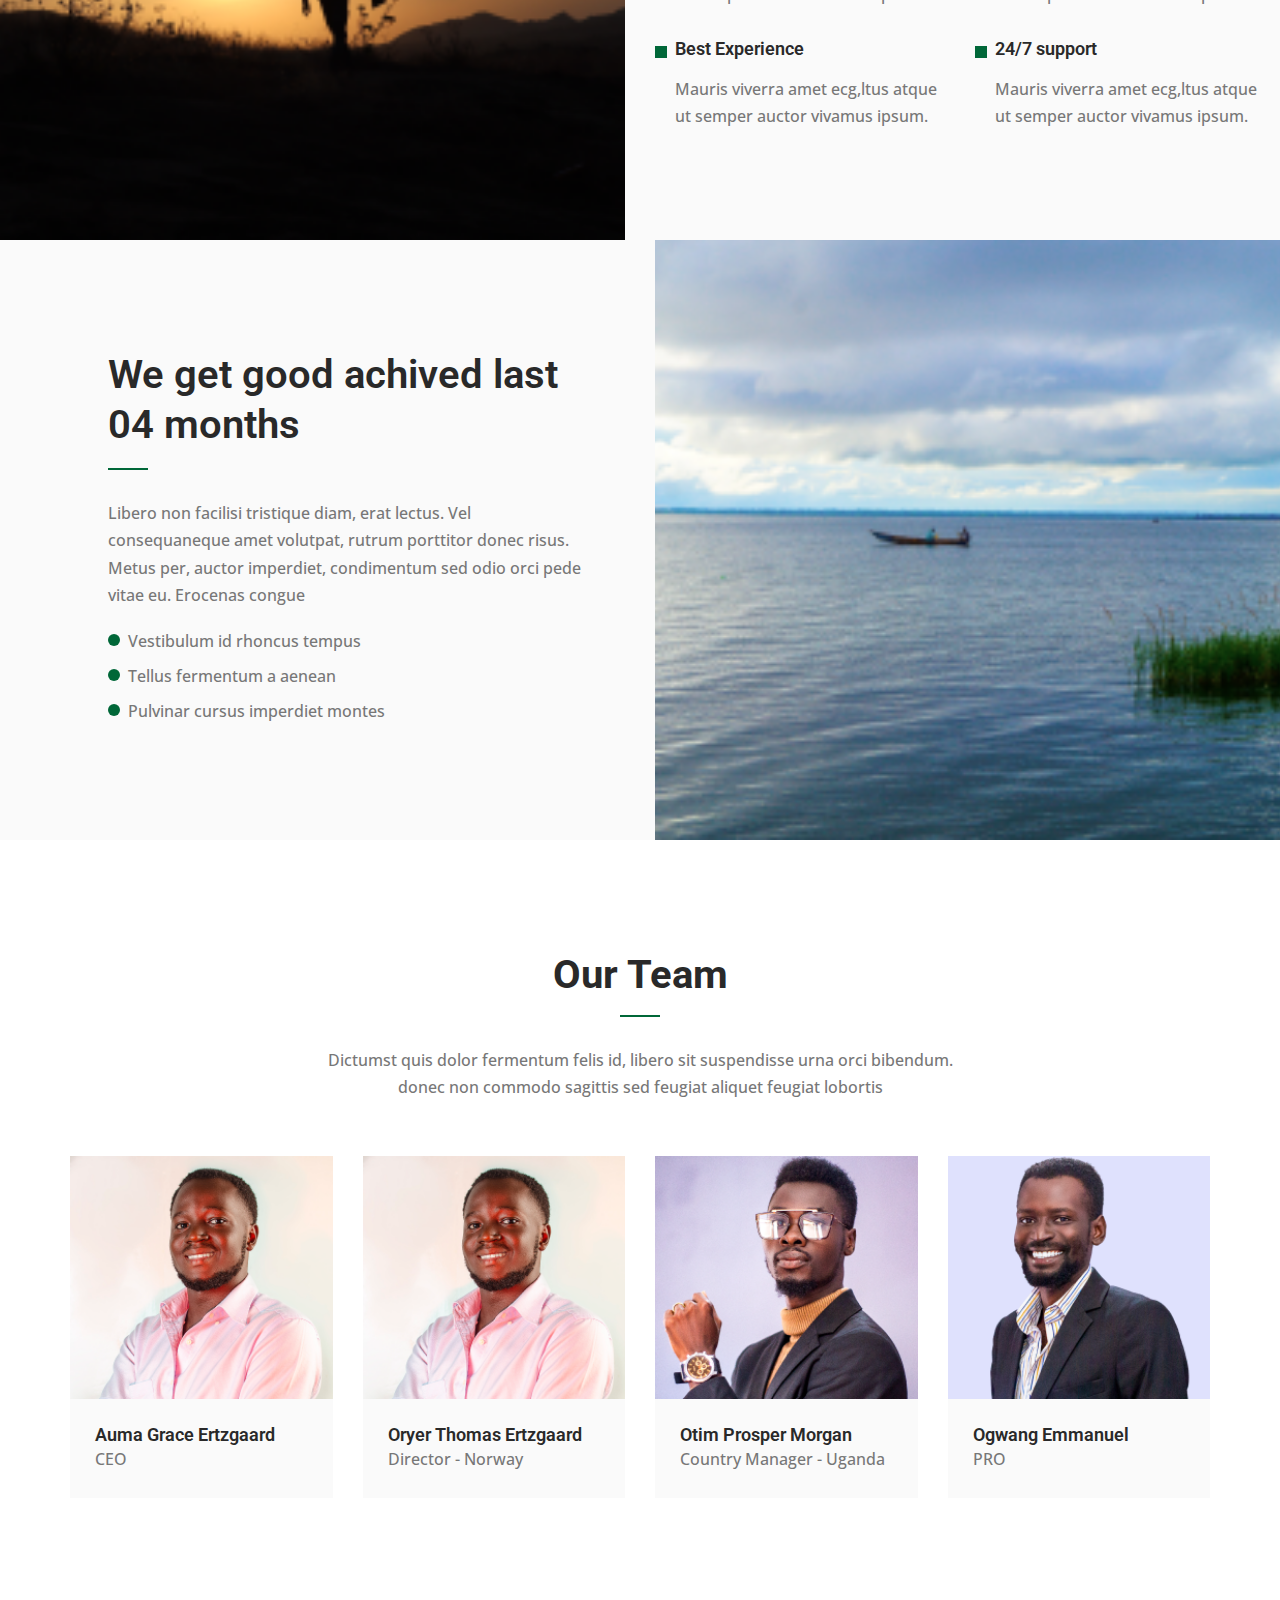
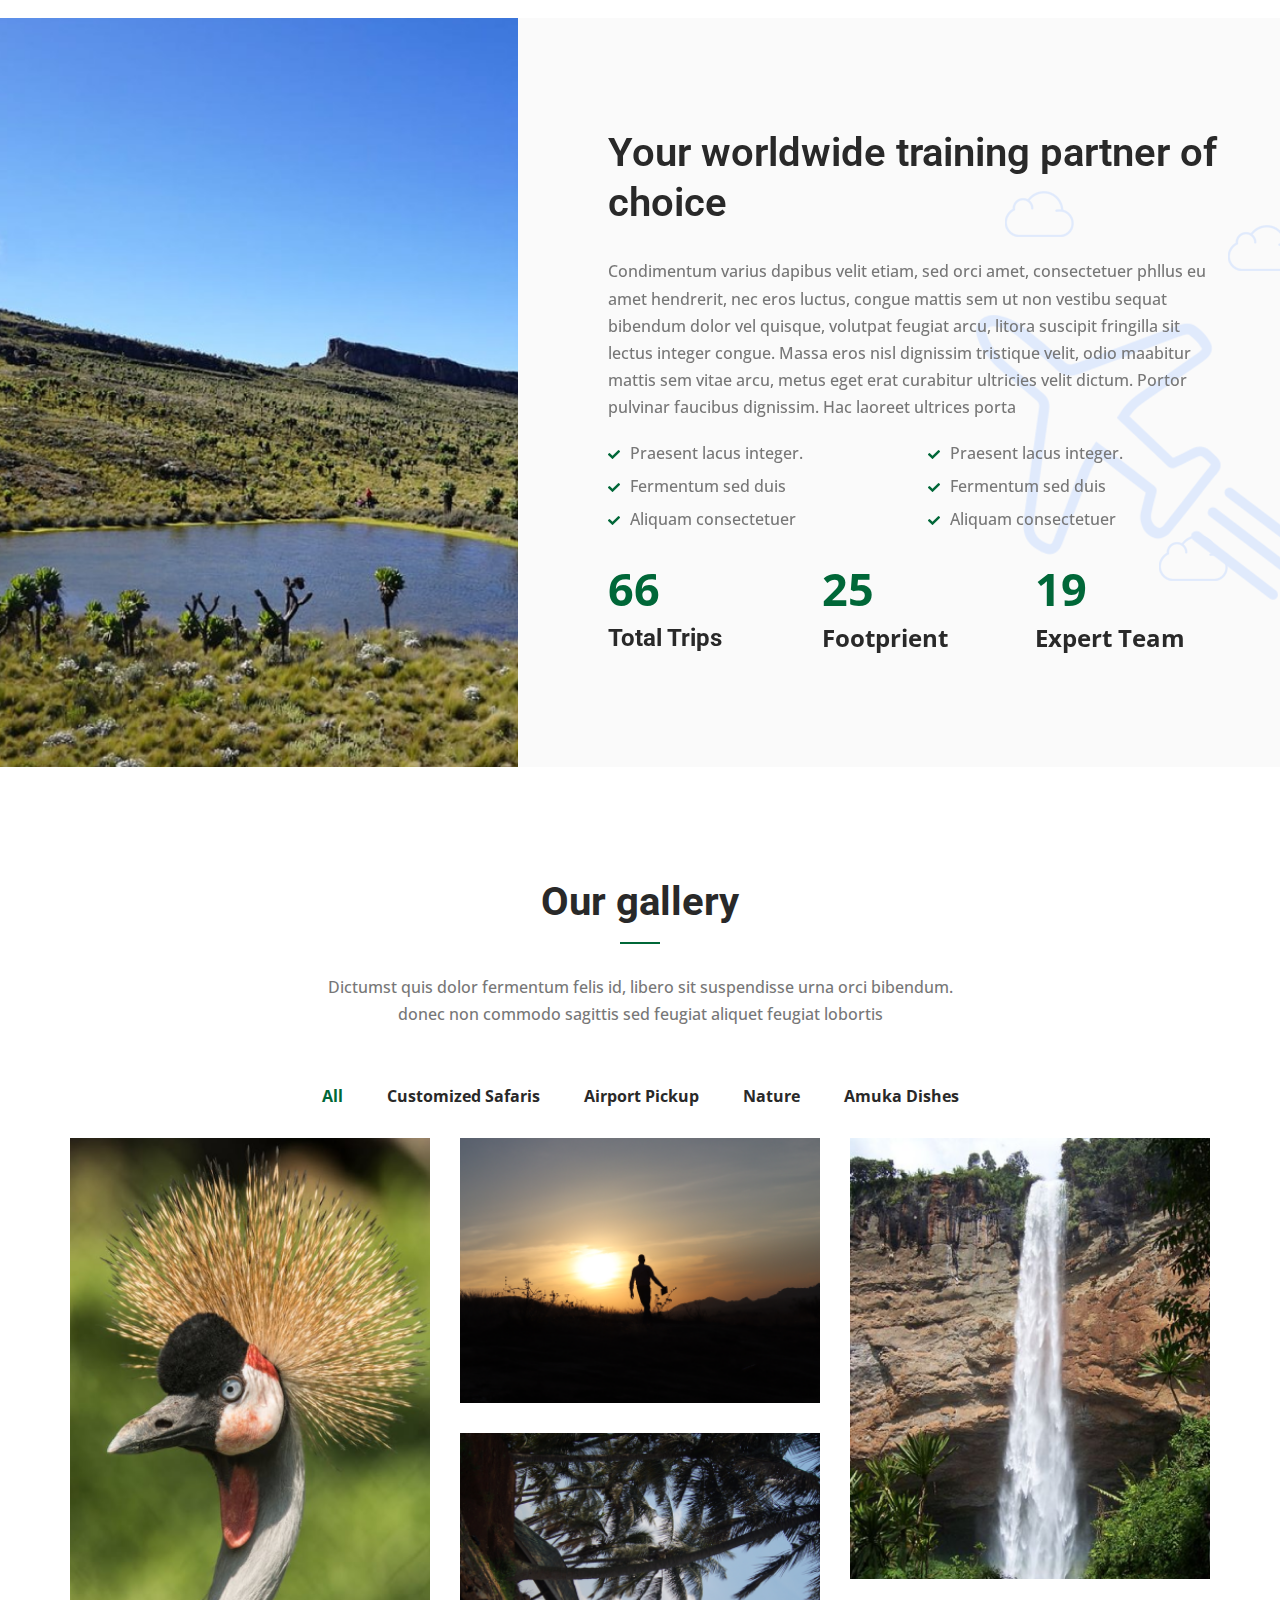
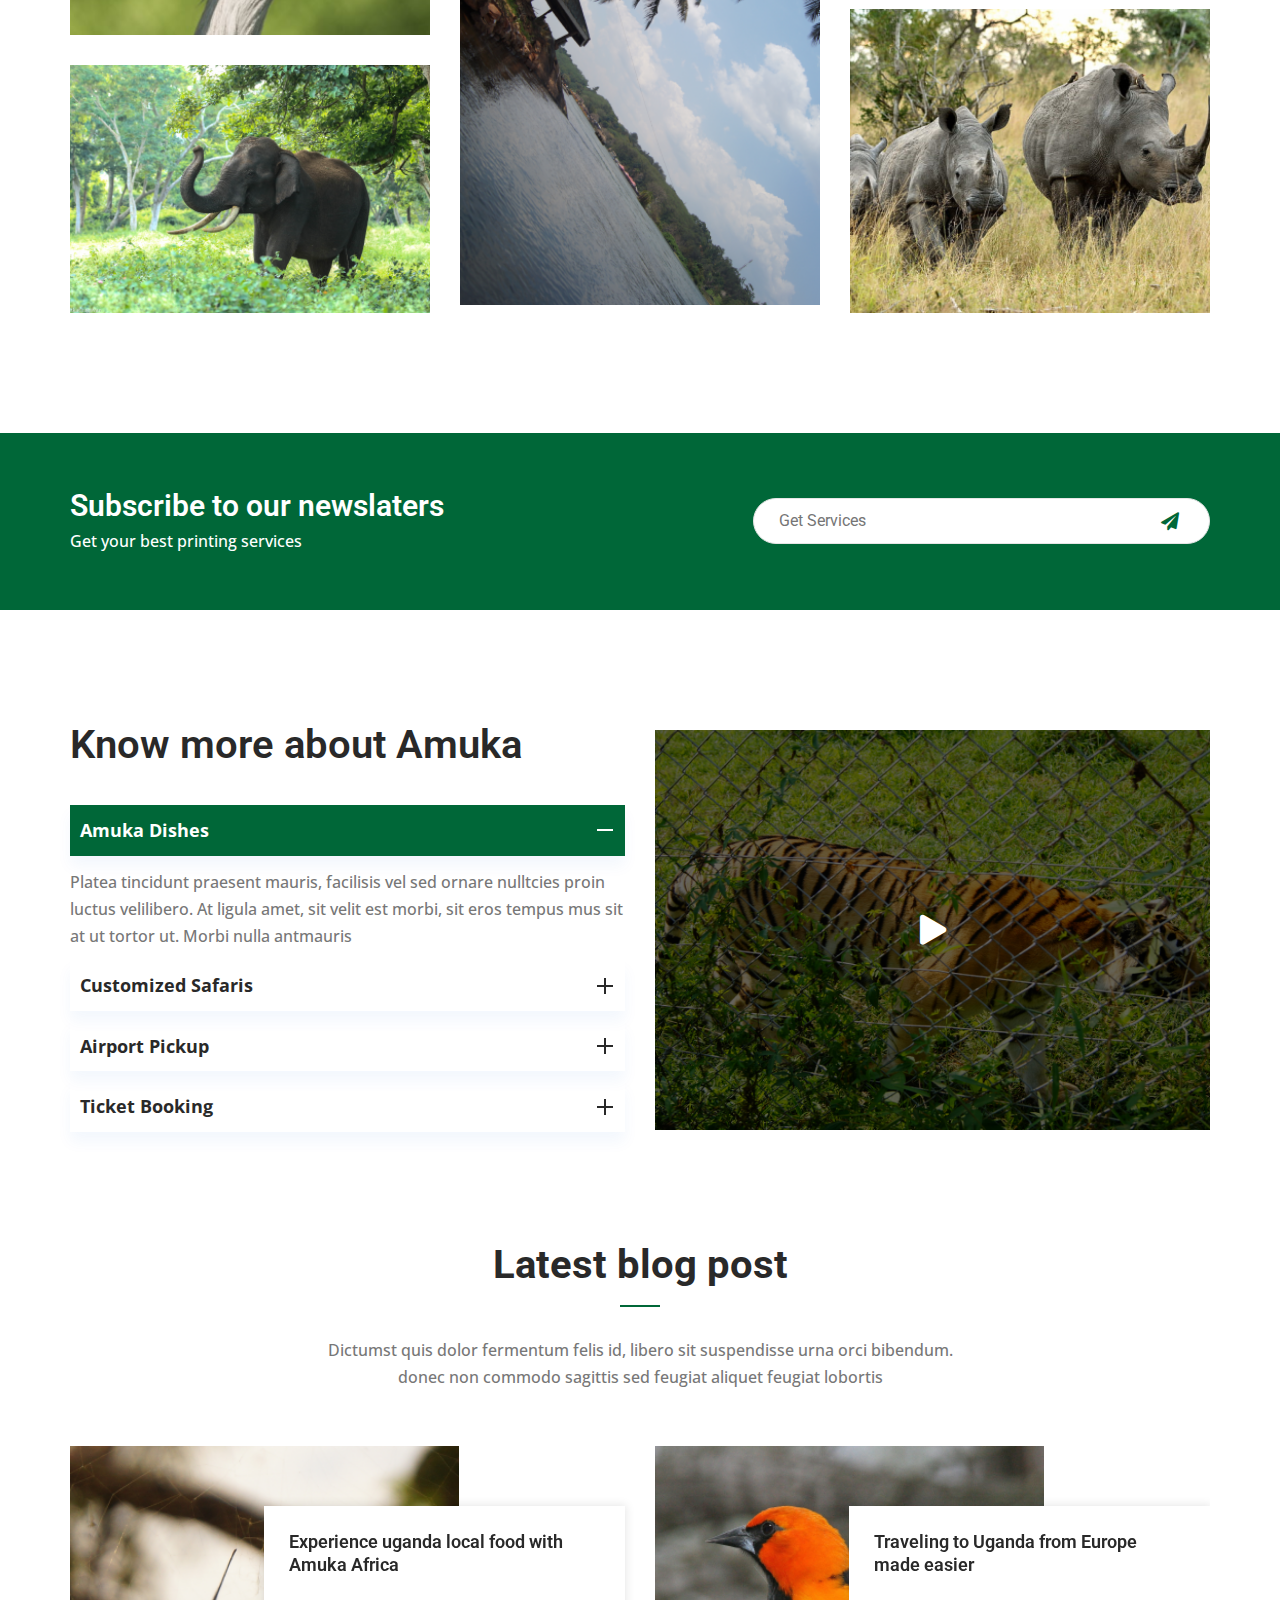
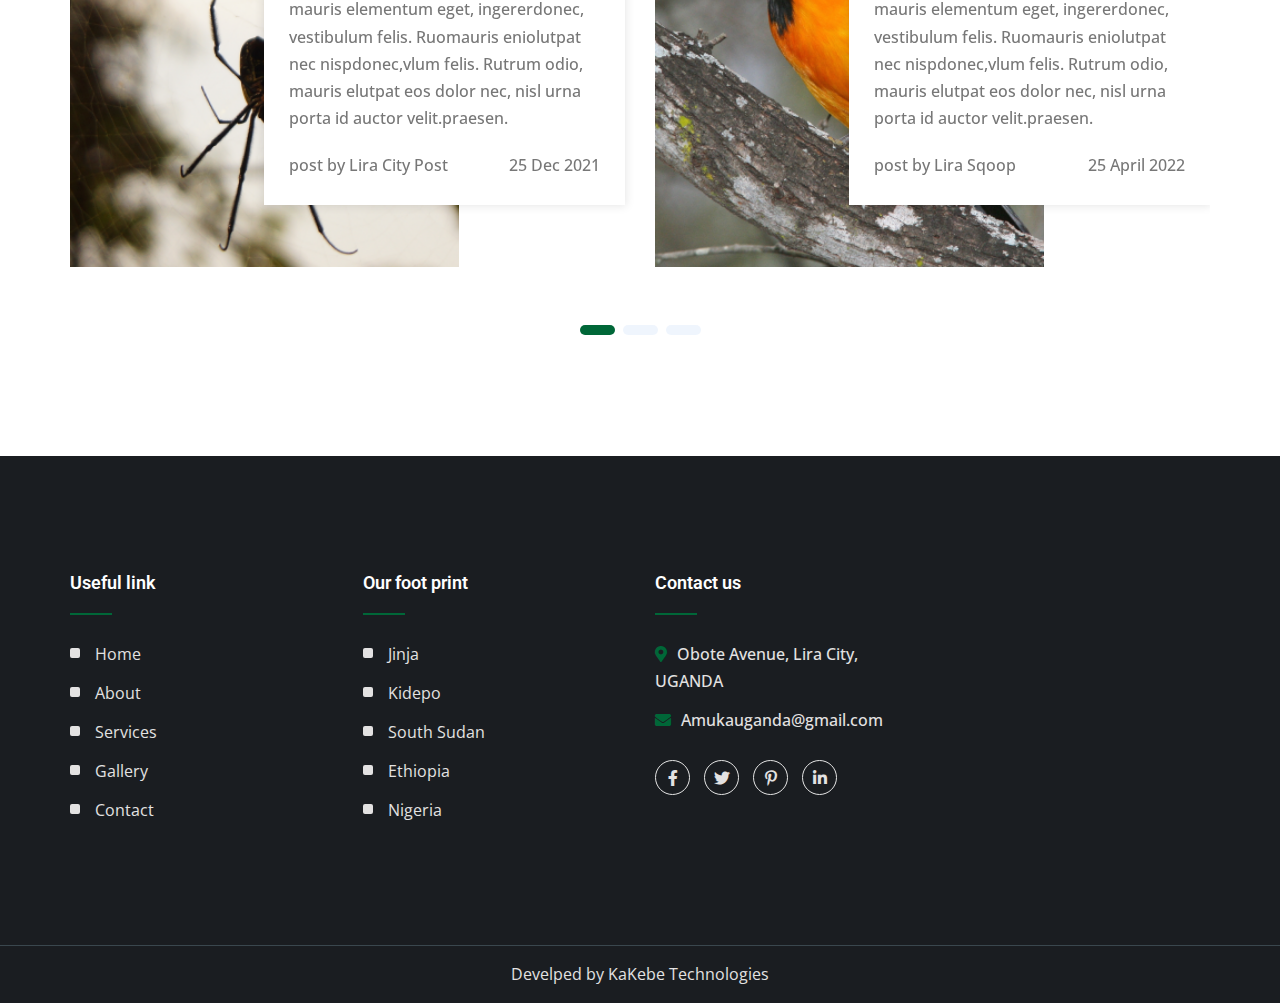
==== commit d00e37bd: "More" ====
--- a/index.html
+++ b/index.html
@@ -5,7 +5,7 @@
     <meta charset="UTF-8">
     <meta name="viewport" content="width=device-width, initial-scale=1.0">
     <meta http-equiv="X-UA-Compatible" content="ie=edge">
-    <title>KARIBU UGANDA</title>
+    <title>Amuka Africa</title>
     <!-- fontawesome css link -->
     <link rel="stylesheet" href="assets/css/fontawesome-all.min.css">
     <!-- flaticon css -->
@@ -60,7 +60,7 @@
                                     </div>
                                     <div class="info-content">
                                         <h6 class="title">Email address</h6>
-                                        <span>karibuuganda@gmail.com</span>
+                                        <span>amukaafrica@gmail.com</span>
                                     </div>
                                 </div>
                                 <div class="info-item">
@@ -69,7 +69,7 @@
                                     </div>
                                     <div class="info-content">
                                         <h6 class="title">Phone</h6>
-                                        <span>+256777854154</span>
+                                        <span>+256787425749</span>
                                     </div>
                                 </div>
                             </div>
@@ -132,7 +132,7 @@
             <div class="row justify-content-center">
                 <div class="col-lg-9 text-center">
                     <div class="banner-content">
-                        <h2 class="title">Karibu Uganda Travel Agency</h2>
+                        <h2 class="title">Amuka Africa Travel Agency</h2>
                         <p>We have travelled across Uganda so be sure that you are going to get to your tourist site in a snap</p>
                         <div class="btn-area">
                             <a href="contact.html" class="cmn-btn">contact us</a>
@@ -161,9 +161,9 @@
             <div class="row">
                 <div class="col-lg-6">
                     <div class="about-left-content">
-                        <h2 class="title">Karibu Uganda Travel Agency </h2>
+                        <h2 class="title">Amuka Africa Travel Agency </h2>
                         <!-- <p>Justo iaculis mauris nec dis, donec nulla quam quisque amet nulla. Parturient mattis, urna cras eleifend</p> -->
-                        <p>Karibu Uganda Travel Agency is a Ugandan based travels and accommodation company with an office in Norway, 
+                        <p>Amuka Africa Travel Agency is a Ugandan based travels and accommodation company with an office in Norway, 
                             Europe. We have calm, experienced and welcoming staff ready to deliver you to any destination within the country.
                              for more info about us, please contact us</p>
                         <div class="row">
@@ -175,7 +175,7 @@
                             </div>
                             <div class="col-lg-6">
                                 <ul class="about-item">
-                                    <li>Karibu Dishes</li>
+                                    <li>Amuka Dishes</li>
                                     <li>Customized Safaris</li>
                                 </ul>
                             </div>
@@ -195,9 +195,9 @@
             <div class="row justify-content-center">
                 <div class="col-lg-7 text-center">
                     <div class="section-header">
-                        <h2 class="section-title">our popular Services </h2>
+                        <h2 class="section-title">Our Services </h2>
                         <span class="title-border"></span>
-                        <p>Uganda is the Pearl of Africa with its abundant and diverse species of flora and fauna. Karibu Uganda 
+                        <p>Uganda is the Pearl of Africa with its abundant and diverse species of flora and fauna. Amuka Africa 
                             offers you exclusive tours to any tourism site of your choice in Uganda</p>
                     </div>
                 </div>
@@ -260,13 +260,13 @@
                             <img src="assets/images/service-5.png" alt="image">
                         </div>
                         <div class="service-content">
-                            <h3 class="title">Karibu Dishes</h3>
+                            <h3 class="title">Amuka Dishes</h3>
                             <p>Ante in eu porta mi, dolor et ametiulis sapien proin auctor enphasn leo afgiat over the world to be grow</p>
                         </div>
                         <div class="service-overlay">
                             <div class="service-overlay-thumb">
                                 <img src="assets/images/service-1.png" alt="image">
-                                <h3 class="title"><a href="atp-training.html">Karibu Dishes</a></h3>
+                                <h3 class="title"><a href="atp-training.html">Amuka Dishes</a></h3>
                             </div>
                         </div>
                     </div>
@@ -320,7 +320,7 @@
                 </div>
                 <div class="col-lg-6 col-md-6">
                     <div class="choose-content pt-120 pb-120">
-                        <h2 class="title">why people choose our academy for </h2>
+                        <h2 class="title">Why people choose our academy for </h2>
                         <div class="row mb-30-none">
                             <div class="col-lg-6 col-md-6 mb-30">
                                 <div class="choose-item">
@@ -353,7 +353,7 @@
             <div class="row">
                 <div class="col-lg-6 col-md-6 mb-30 pt-120 pb-120">
                     <div class="choose-content choose-content--style">
-                        <h2 class="title">we get good achived last 04 months</h2>
+                        <h2 class="title">We get good achived last 04 months</h2>
                         <p>Libero non facilisi tristique diam, erat lectus. Vel consequaneque amet volutpat, rutrum porttitor donec risus. Metus per,  auctor imperdiet, condimentum sed odio orci pede vitae eu. Erocenas congue</p>
                         <ul class="choose-item--style">
                             <li>Vestibulum id rhoncus tempus</li>
@@ -499,7 +499,7 @@
             <div class="row justify-content-center">
                 <div class="col-lg-7 text-center">
                     <div class="section-header">
-                        <h2 class="section-title">our gallery</h2>
+                        <h2 class="section-title">Our gallery</h2>
                         <span class="title-border"></span>
                         <p>Dictumst quis dolor fermentum felis id, libero sit suspendisse urna orci bibendum. donec non commodo sagittis sed feugiat aliquet feugiat lobortis </p>
                     </div>
@@ -511,7 +511,7 @@
                     <button data-filter=".desigen">Customized Safaris</button>
                     <button data-filter=".marketing">Airport Pickup</button>
                     <button data-filter=".analysis">Nature</button>
-                    <button data-filter=".research">Karibu Dishes</button>
+                    <button data-filter=".research">Amuka Dishes</button>
                 </div>
                 <div class="grid grid--style">
                     <div class="grid-item grid-item--style marketing analysis">
@@ -519,7 +519,7 @@
                             <img src="assets/images/portfolio-1.png" alt="portfolio image">
                             <div class="project-overlay-text text-center">
                                 <h3 class="title"><a href="gallery.html">photo title in here</a></h3>
-                                <span>Karibu Uganda</span>
+                                <span>Amuka Africa</span>
                             </div>
                         </div>
                     </div>
@@ -528,7 +528,7 @@
                             <img src="assets/images/portfolio-3.png" alt="portfolio image">
                             <div class="project-overlay-text text-center">
                                 <h3 class="title"><a href="gallery.html">photo title in here</a></h3>
-                                <span>Karibu Uganda</span>
+                                <span>Amuka Africa</span>
                             </div>
                         </div>
                     </div>
@@ -537,7 +537,7 @@
                             <img src="assets/images/portfolio-5.png" alt="portfolio image">
                             <div class="project-overlay-text text-center">
                                 <h3 class="title"><a href="gallery.html">photo title in here</a></h3>
-                                <span>Karibu Uganda</span>
+                                <span>Amuka Africa</span>
                             </div>
                         </div>
                     </div>
@@ -546,7 +546,7 @@
                             <img src="assets/images/portfolio-4.png" alt="portfolio image">
                             <div class="project-overlay-text text-center">
                                 <h3 class="title"><a href="gallery.html">photo title in here</a></h3>
-                                <span>Karibu Uganda</span>
+                                <span>Amuka Africa</span>
                             </div>
                         </div>
                     </div>
@@ -555,7 +555,7 @@
                             <img src="assets/images/portfolio-6.png" alt="portfolio image">
                             <div class="project-overlay-text text-center">
                                 <h3 class="title"><a href="gallery.html">photo title in here</a></h3>
-                                <span>Karibu Uganda</span>
+                                <span>Amuka Africa</span>
                             </div>
                         </div>
                     </div>
@@ -564,7 +564,7 @@
                             <img src="assets/images/portfolio-2.png" alt="portfolio image">
                             <div class="project-overlay-text text-center">
                                 <h3 class="title"><a href="gallery.html">photo title in here</a></h3>
-                                <span>Karibu Uganda</span>
+                                <span>Amuka Africa</span>
                             </div>
                         </div>
                     </div>
@@ -581,8 +581,8 @@
             <div class="row">
                 <div class="col-lg-7">
                     <div class="call-action-content">
-                        <h3 class="title">subscribe to our newslaters</h3>
-                        <span class="sub-title">get your best printing  services</span>
+                        <h3 class="title">Subscribe to our newslaters</h3>
+                        <span class="sub-title">Get your best printing  services</span>
                     </div>
                 </div>
                 <div class="col-lg-5">
@@ -605,10 +605,10 @@
             <div class="row mb-30-none">
                 <div class="col-lg-6 mb-30">
                     <div class="faq-left-content">
-                        <h2 class="title">know more about Karibu</h2>
+                        <h2 class="title">Know more about Amuka</h2>
                         <div class="faq-wrapper">
                             <div class="faq-item active open">
-                                <h3 class="faq-title"><span class="title">Karibu Dishes</span><span class="right-icon"></span></h3>
+                                <h3 class="faq-title"><span class="title">Amuka Dishes</span><span class="right-icon"></span></h3>
                                 <div class="faq-content">
                                     <p>Platea tincidunt praesent mauris, facilisis vel sed ornare nulltcies proin luctus velilibero. At ligula amet, sit velit est morbi, sit eros tempus mus sit at ut tortor ut. Morbi nulla antmauris</p>
                                 </div>
@@ -656,7 +656,7 @@
             <div class="row justify-content-center">
                 <div class="col-lg-7 text-center">
                     <div class="section-header">
-                        <h2 class="section-title">latest blog post</h2>
+                        <h2 class="section-title">Latest blog post</h2>
                         <span class="title-border"></span>
                         <p>Dictumst quis dolor fermentum felis id, libero sit suspendisse urna orci bibendum. donec non commodo sagittis sed feugiat aliquet feugiat lobortis </p>
                     </div>
@@ -672,7 +672,7 @@
                                         <img src="assets/images/blog-3.png" alt="image">
                                     </div>
                                     <div class="blog-content">
-                                        <h3 class="title"><a href="blog-details.html">Experience uganda local food with Karibu uganda</a></h3>
+                                        <h3 class="title"><a href="blog-details.html">Experience uganda local food with Amuka Africa</a></h3>
                                         <p>mauris elementum eget, ingererdonec, vestibulum felis. Ruomauris eniolutpat nec nispdonec,vlum felis. Rutrum odio, mauris elutpat eos dolor nec, nisl urna porta id auctor velit.praesen.</p>
                                         <div class="meta-post d-flex flex-wrap justify-content-between">
                                             <span class="meta-user">post by Lira City Post</span>
@@ -702,7 +702,7 @@
                                         <img src="assets/images/blog-5.png" alt="image">
                                     </div>
                                     <div class="blog-content">
-                                        <h3 class="title"><a href="blog-details.html">Karibu Uganda helping bring more tourists to Uganda</a></h3>
+                                        <h3 class="title"><a href="blog-details.html">Amuka Africa helping bring more tourists to Uganda</a></h3>
                                         <p>mauris elementum eget, ingererdonec, vestibulum felis. Ruomauris eniolutpat nec nispdonec,vlum felis. Rutrum odio, mauris elutpat eos dolor nec, nisl urna porta id auctor velit.praesen.</p>
                                         <div class="meta-post d-flex flex-wrap justify-content-between">
                                             <span class="meta-user">post by Daily Monitor</span>
@@ -728,7 +728,7 @@
             
                 <div class="col-lg-3 col-sm-6 mb-30">
                     <div class="footer-widget widget-menu">
-                        <h3 class="widget-title">useful link</h3>
+                        <h3 class="widget-title">Useful link</h3>
                         <ul>
                             <li><a href="#">Home</a></li>
                             <li><a href="#">About</a></li>
@@ -740,7 +740,7 @@
                 </div>
                 <div class="col-lg-3 col-sm-6 mb-30">
                     <div class="footer-widget widget-menu">
-                        <h3 class="widget-title">our foot print</h3>
+                        <h3 class="widget-title">Our foot print</h3>
                         <ul>
                             <li><a href="#">Jinja</a></li>
                             <li><a href="#">Kidepo</a></li>
@@ -752,13 +752,13 @@
                 </div>
                 <div class="col-lg-3 col-sm-6 mb-30">
                     <div class="footer-widget widget-menu">
-                        <h3 class="widget-title">contact us</h3>
+                        <h3 class="widget-title">Contact us</h3>
                         <ul class="footer-widget-content">
                             <li>
                                 <p><i class="fas fa-map-marker-alt"></i>Obote Avenue, Lira City, UGANDA</p>
                             </li>
                             <li>
-                                <p><i class="fas fa-envelope"></i>karibuuganda@gmail.com</p>
+                                <p><i class="fas fa-envelope"></i>Amukauganda@gmail.com</p>
                             </li>
                         </ul>
                         <ul class="footer-social">
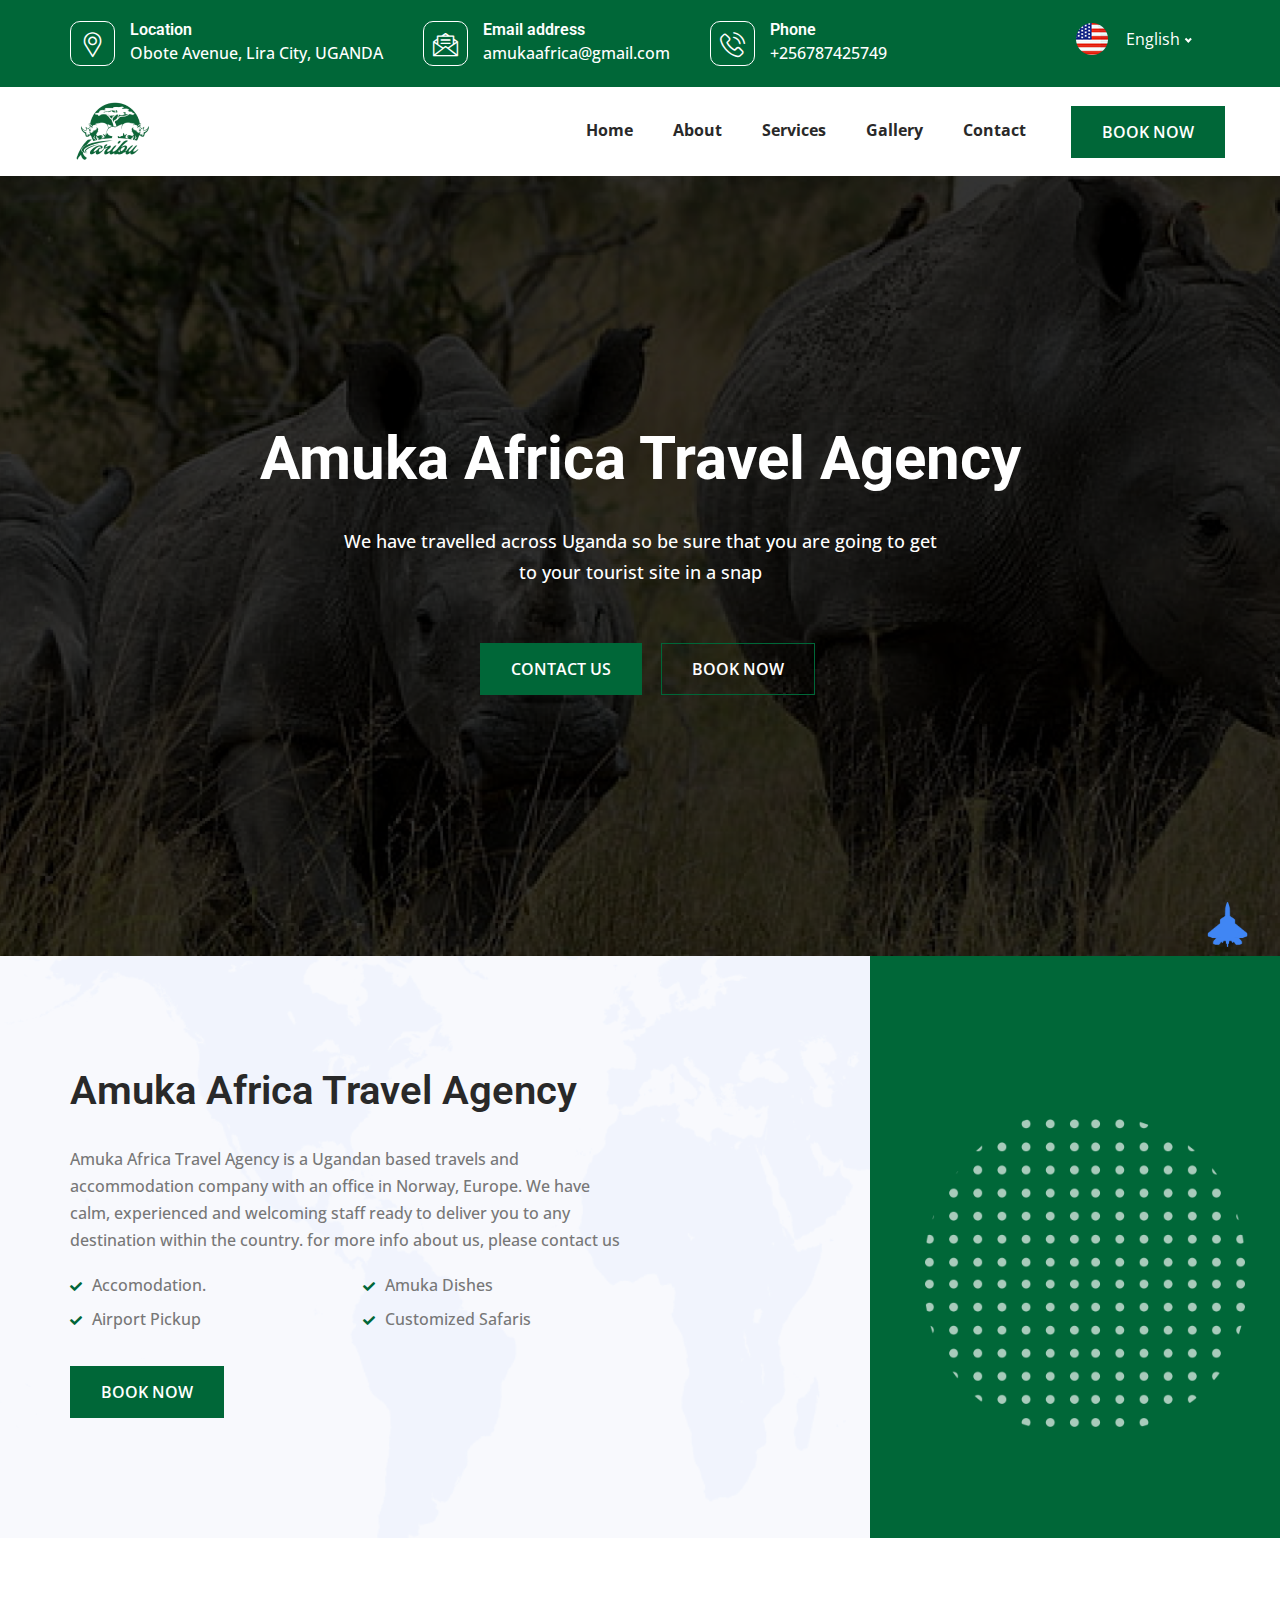
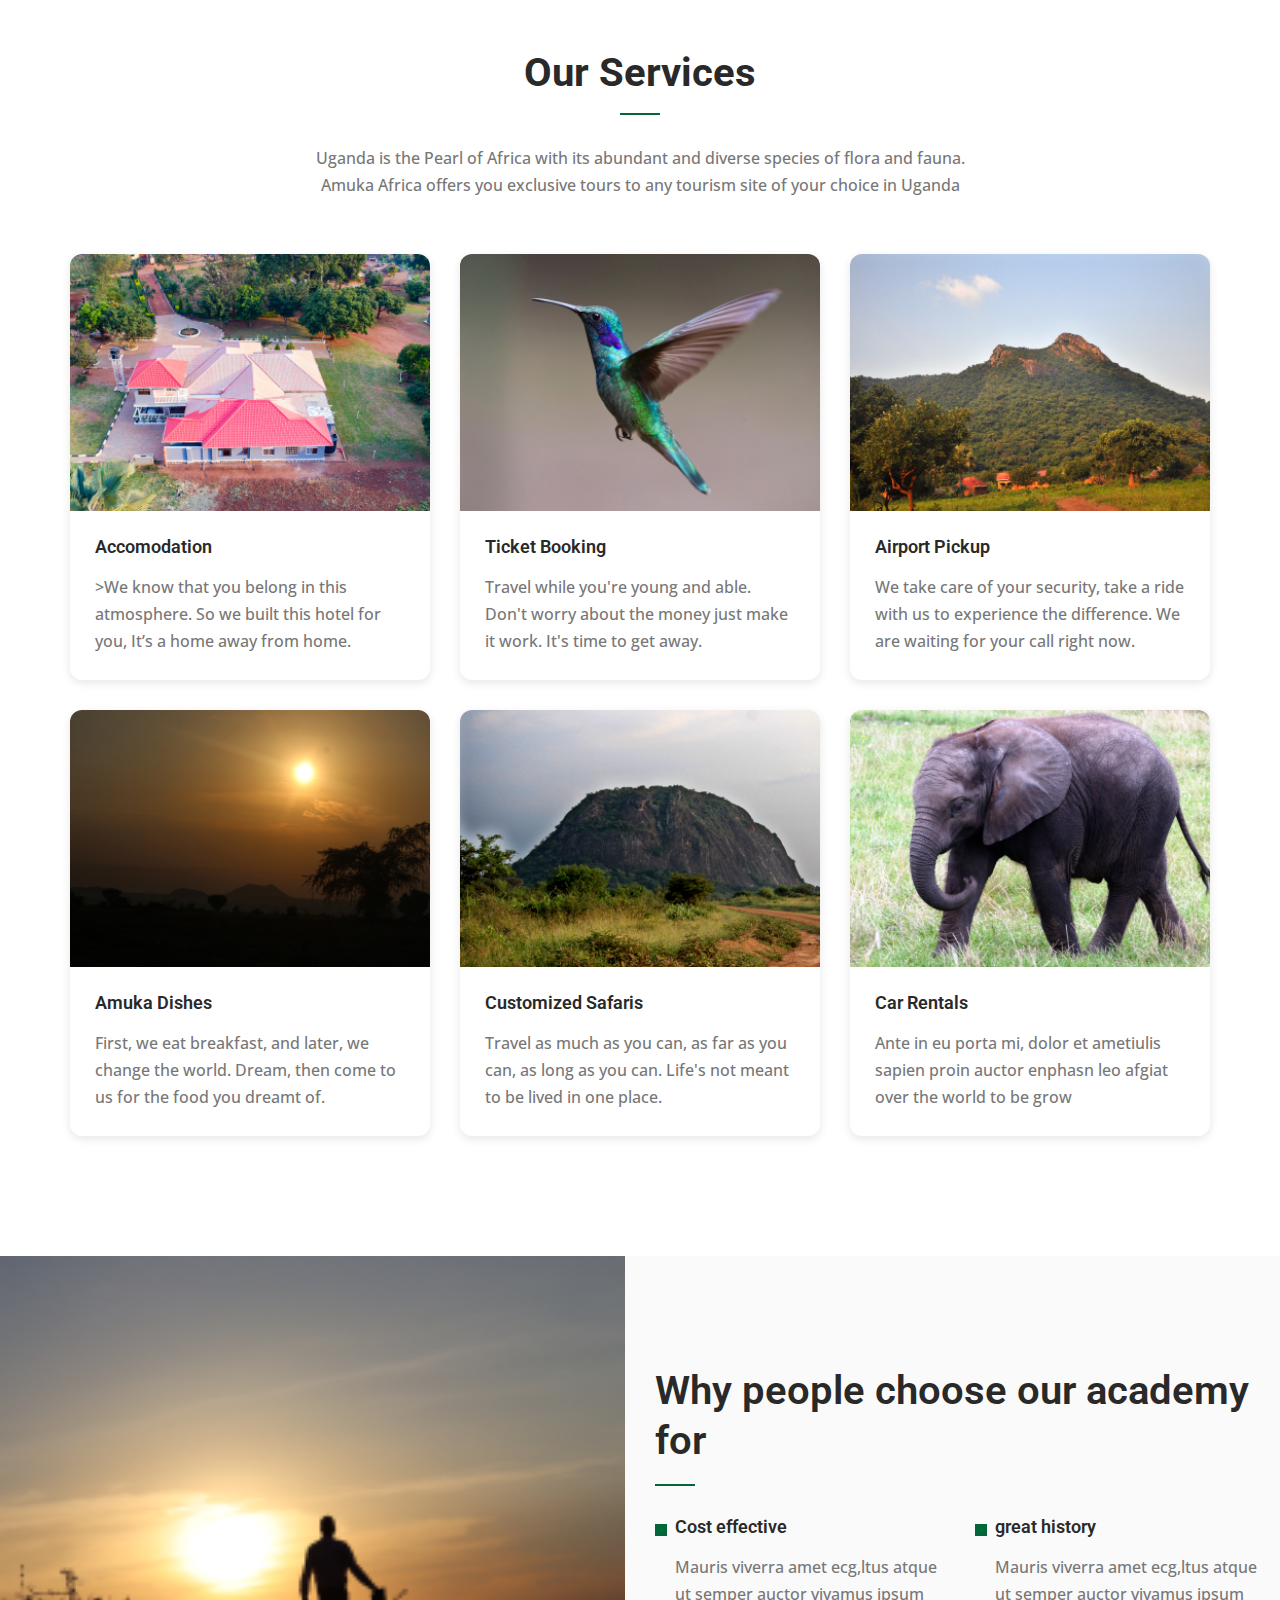
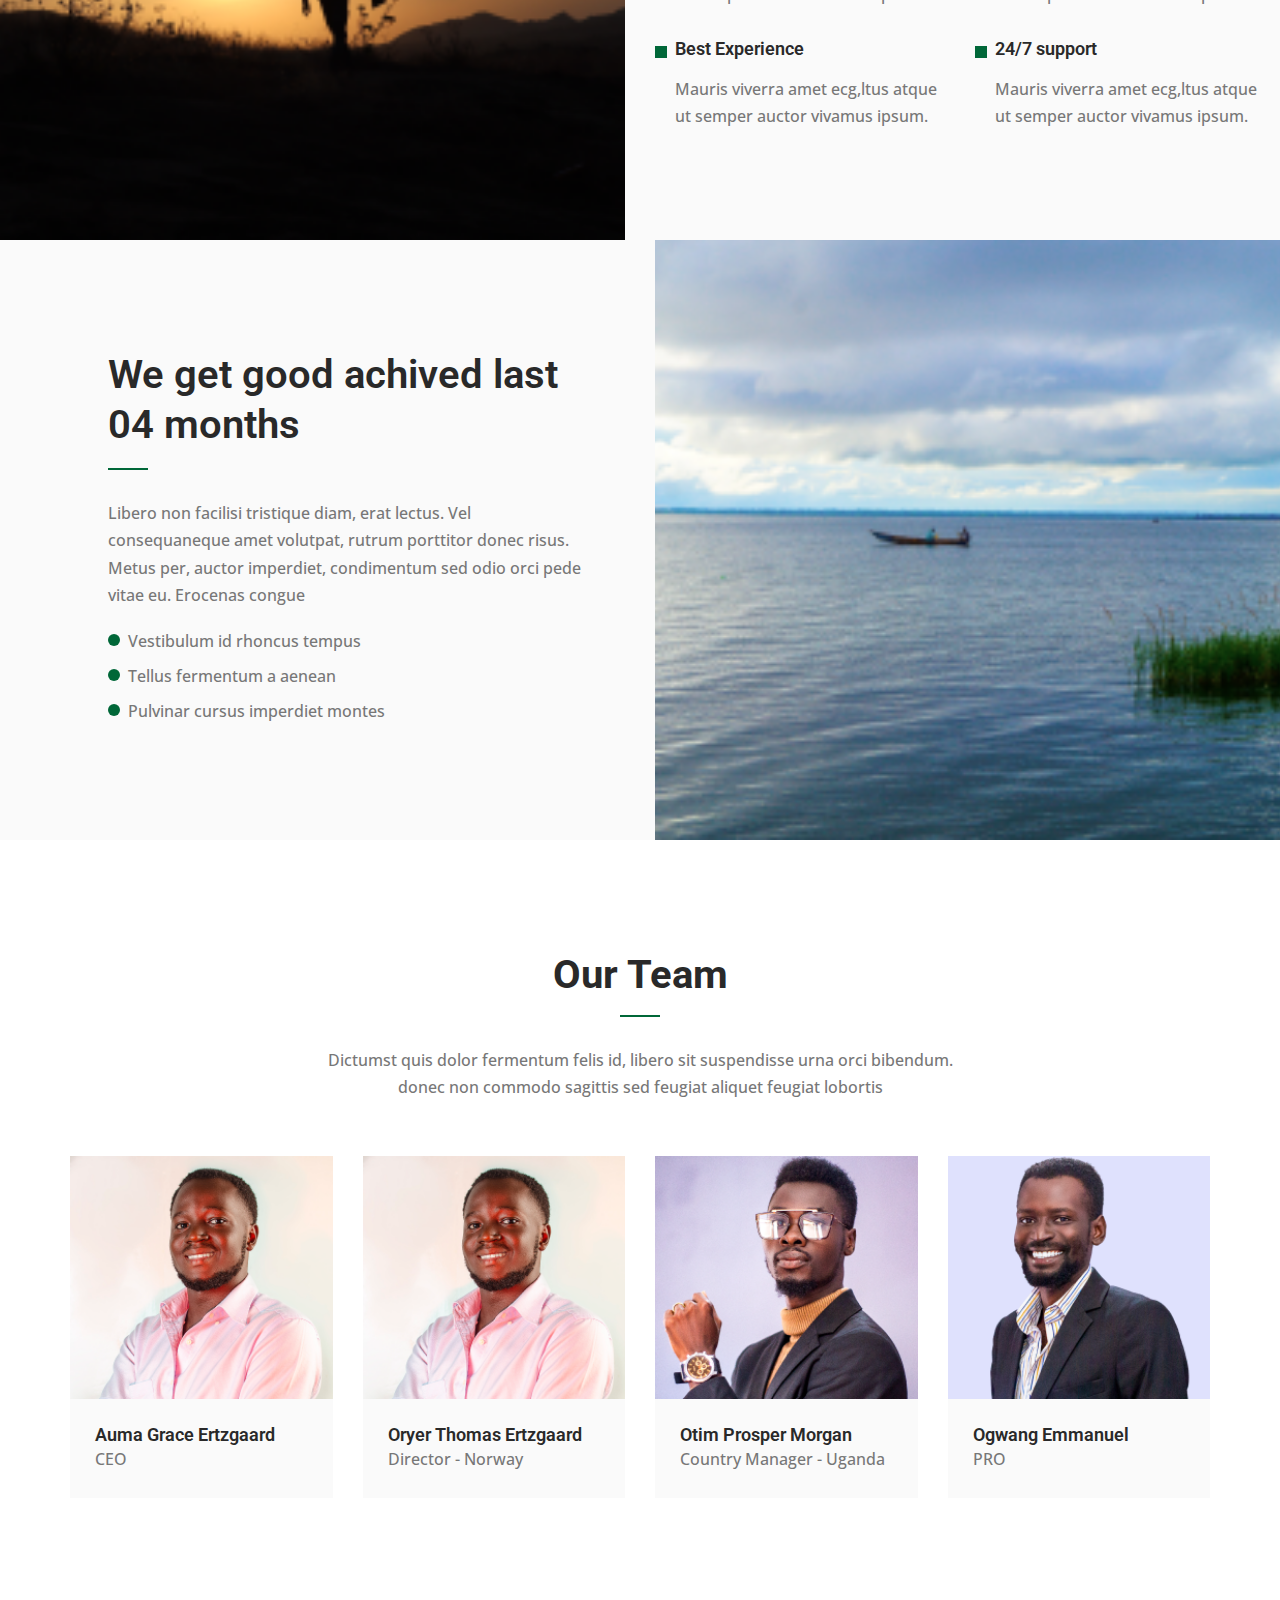
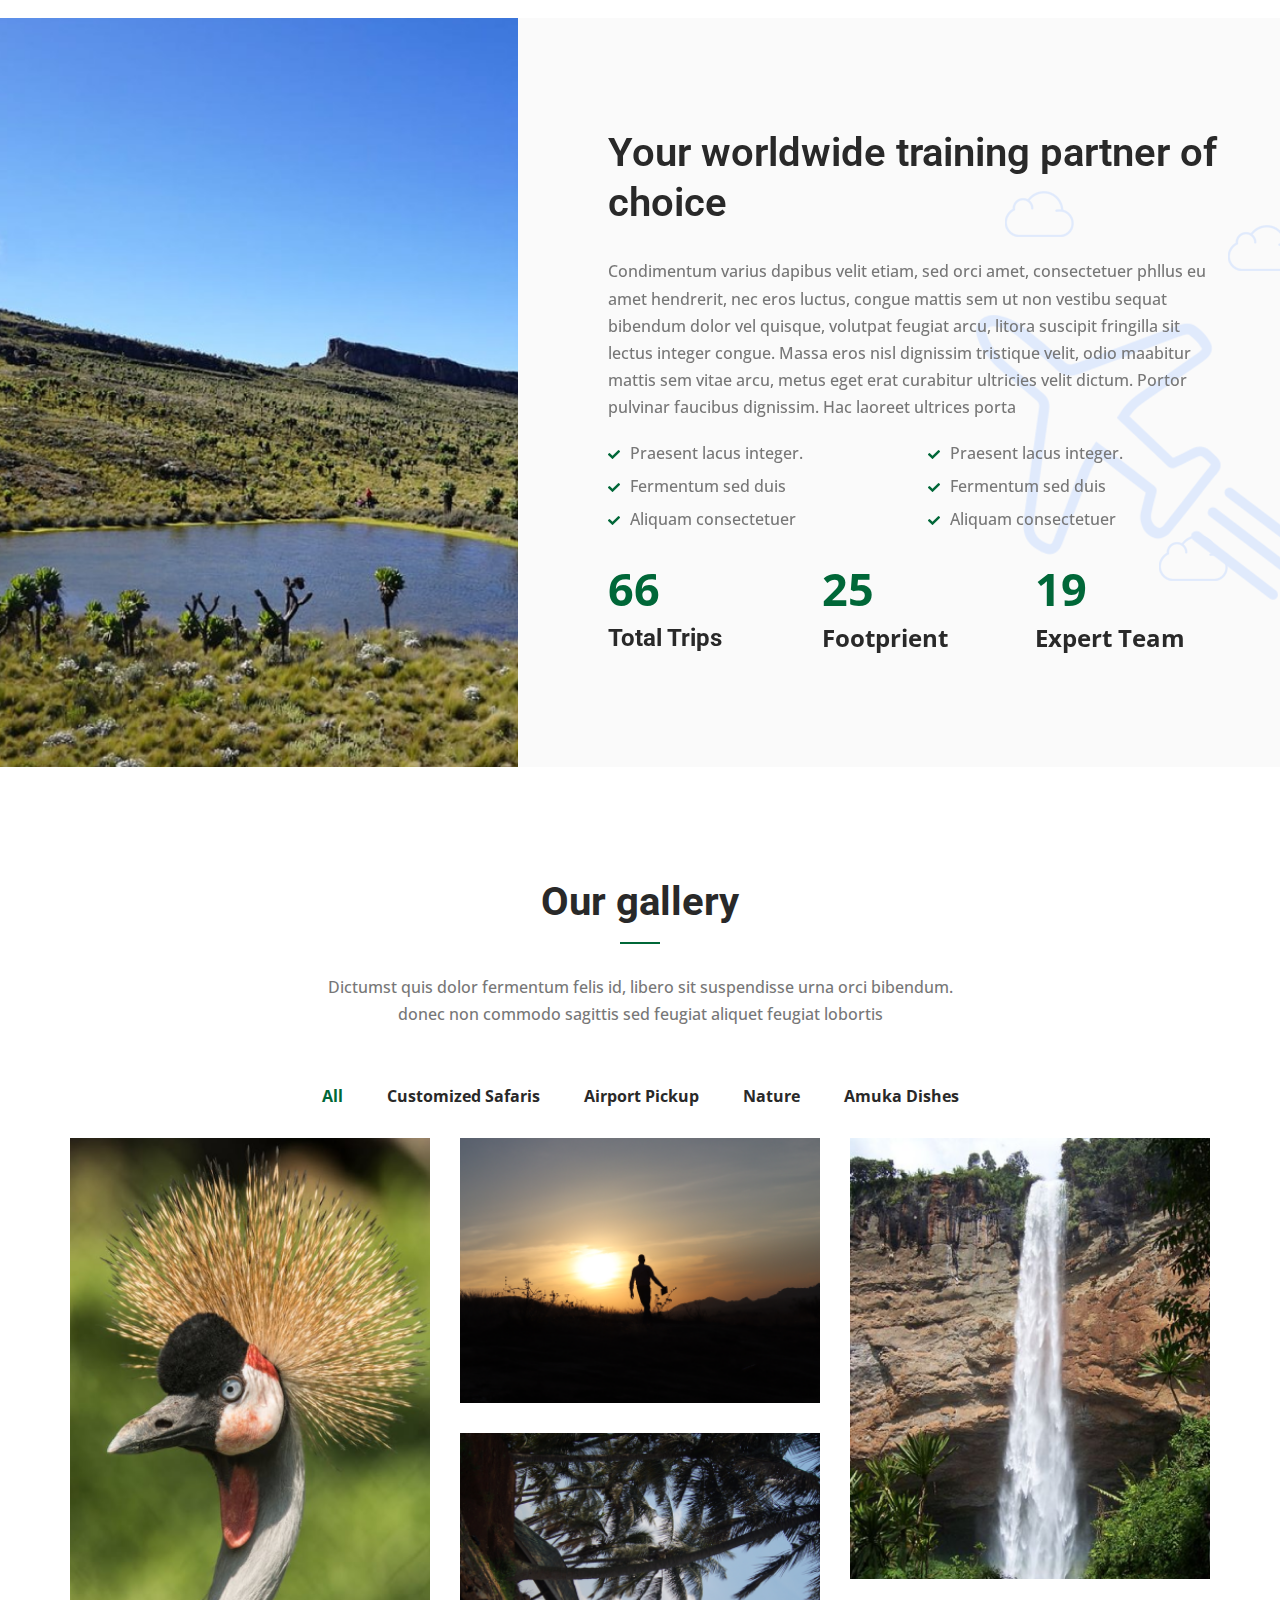
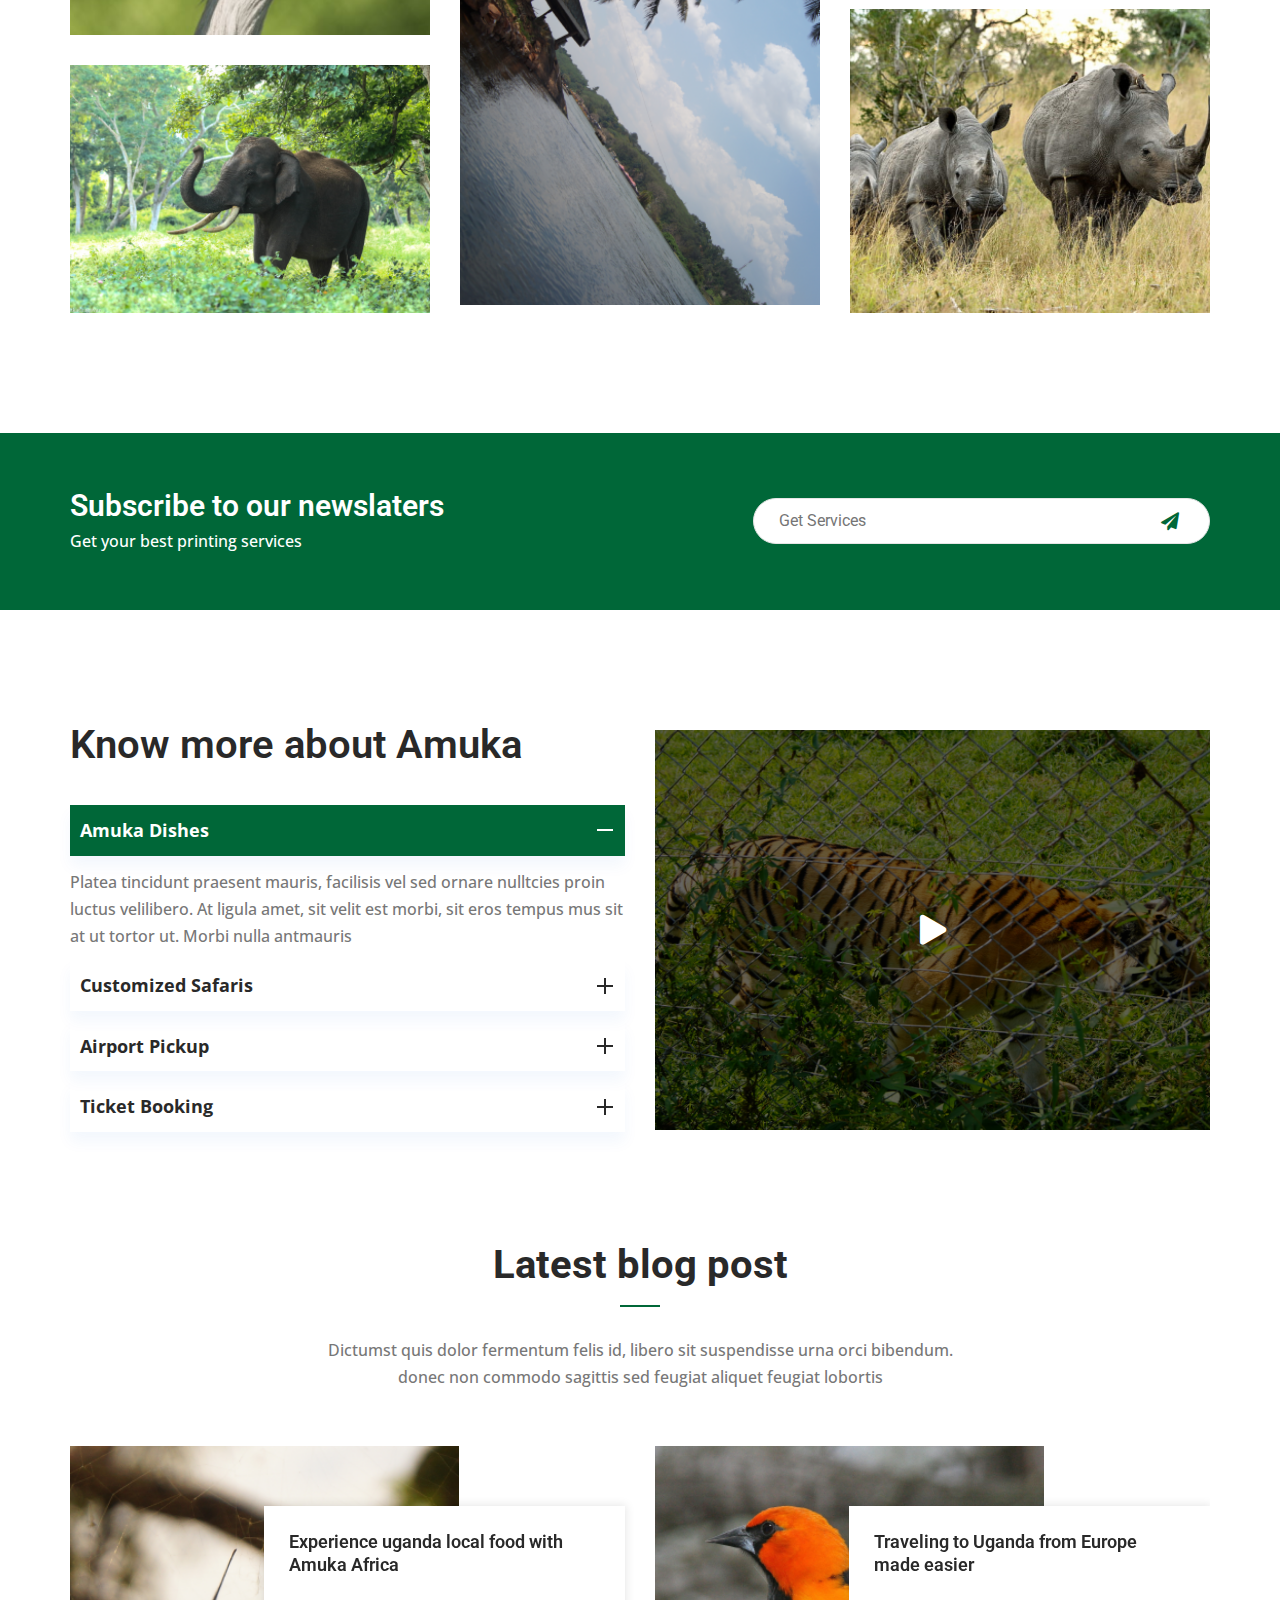
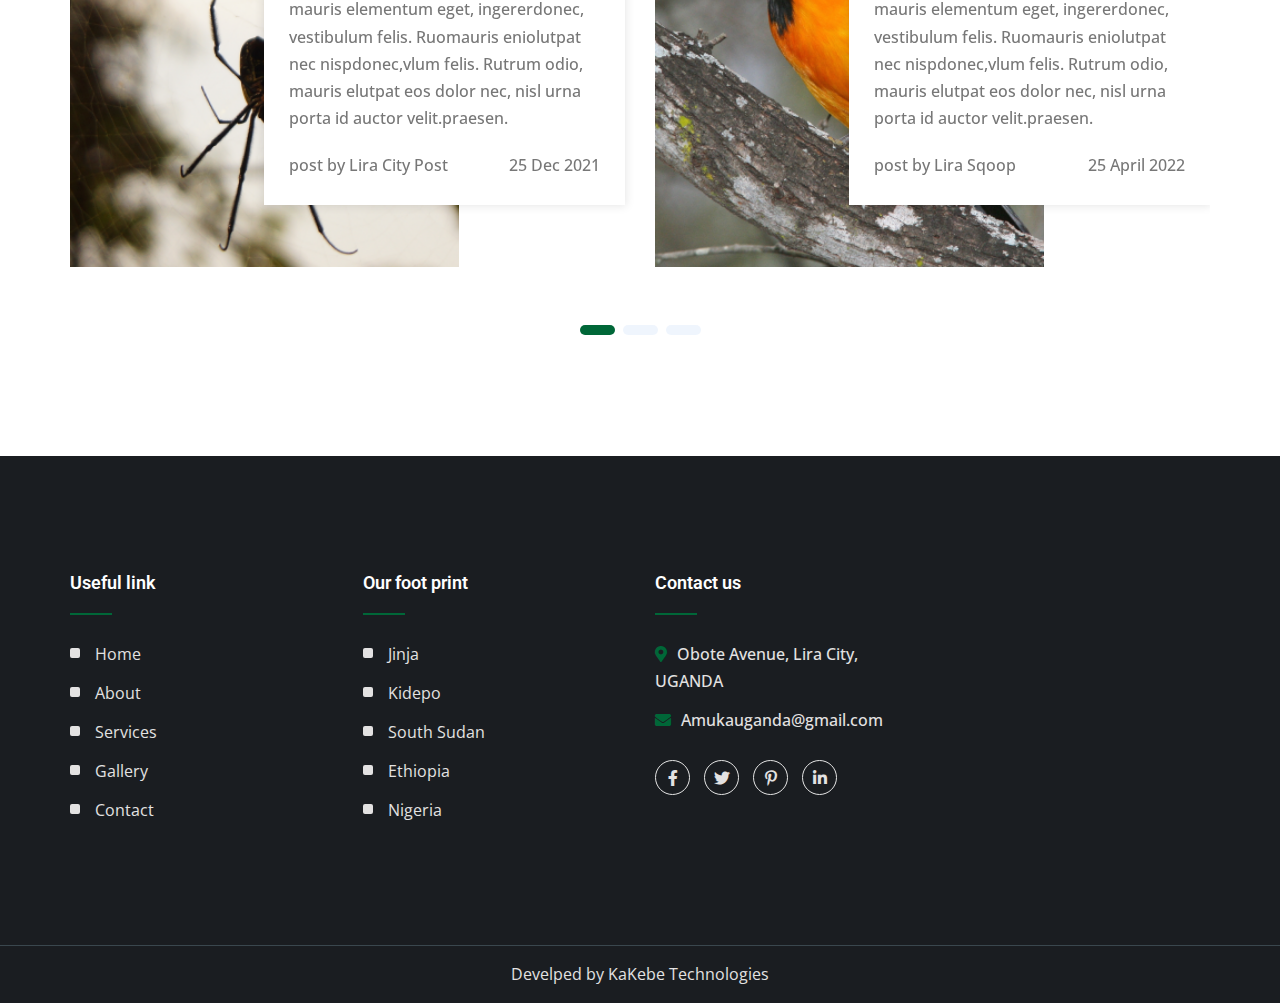
==== commit f0fc7d8f: "Live" ====
--- a/index.html
+++ b/index.html
@@ -210,7 +210,7 @@
                         </div>
                         <div class="service-content">
                             <h3 class="title">Accomodation</h3>
-                            <p>Ante in eu porta mi, dolor et ametiulis sapien proin auctor enphasn leo afgiat over the world to be grow</p>
+                            <p>>We know that you belong in this atmosphere. So we built this hotel for you, It’s a home away from home.</p>
                         </div>
                         <div class="service-overlay">
                             <div class="service-overlay-thumb">
@@ -227,7 +227,7 @@
                         </div>
                         <div class="service-content">
                             <h3 class="title">Ticket Booking</h3>
-                            <p>Ante in eu porta mi, dolor et ametiulis sapien proin auctor enphasn leo afgiat over the world to be grow</p>
+                            <p>Travel while you're young and able. Don't worry about the money just make it work. It's time to get away.</p>
                         </div>
                         <div class="service-overlay">
                             <div class="service-overlay-thumb">
@@ -244,7 +244,7 @@
                         </div>
                         <div class="service-content">
                             <h3 class="title">Airport Pickup</h3>
-                            <p>Ante in eu porta mi, dolor et ametiulis sapien proin auctor enphasn leo afgiat over the world to be grow</p>
+                            <p>We take care of your security, take a ride with us to experience the difference. We are waiting for your call right now.</p>
                         </div>
                         <div class="service-overlay">
                             <div class="service-overlay-thumb">
@@ -261,7 +261,7 @@
                         </div>
                         <div class="service-content">
                             <h3 class="title">Amuka Dishes</h3>
-                            <p>Ante in eu porta mi, dolor et ametiulis sapien proin auctor enphasn leo afgiat over the world to be grow</p>
+                            <p>First, we eat breakfast, and later, we change the world. Dream, then come to us for the food you dreamt of.</p>
                         </div>
                         <div class="service-overlay">
                             <div class="service-overlay-thumb">
@@ -278,7 +278,7 @@
                         </div>
                         <div class="service-content">
                             <h3 class="title">Customized Safaris</h3>
-                            <p>Ante in eu porta mi, dolor et ametiulis sapien proin auctor enphasn leo afgiat over the world to be grow</p>
+                            <p>Travel as much as you can, as far as you can, as long as you can. Life's not meant to be lived in one place.</p>
                         </div>
                         <div class="service-overlay">
                             <div class="service-overlay-thumb">
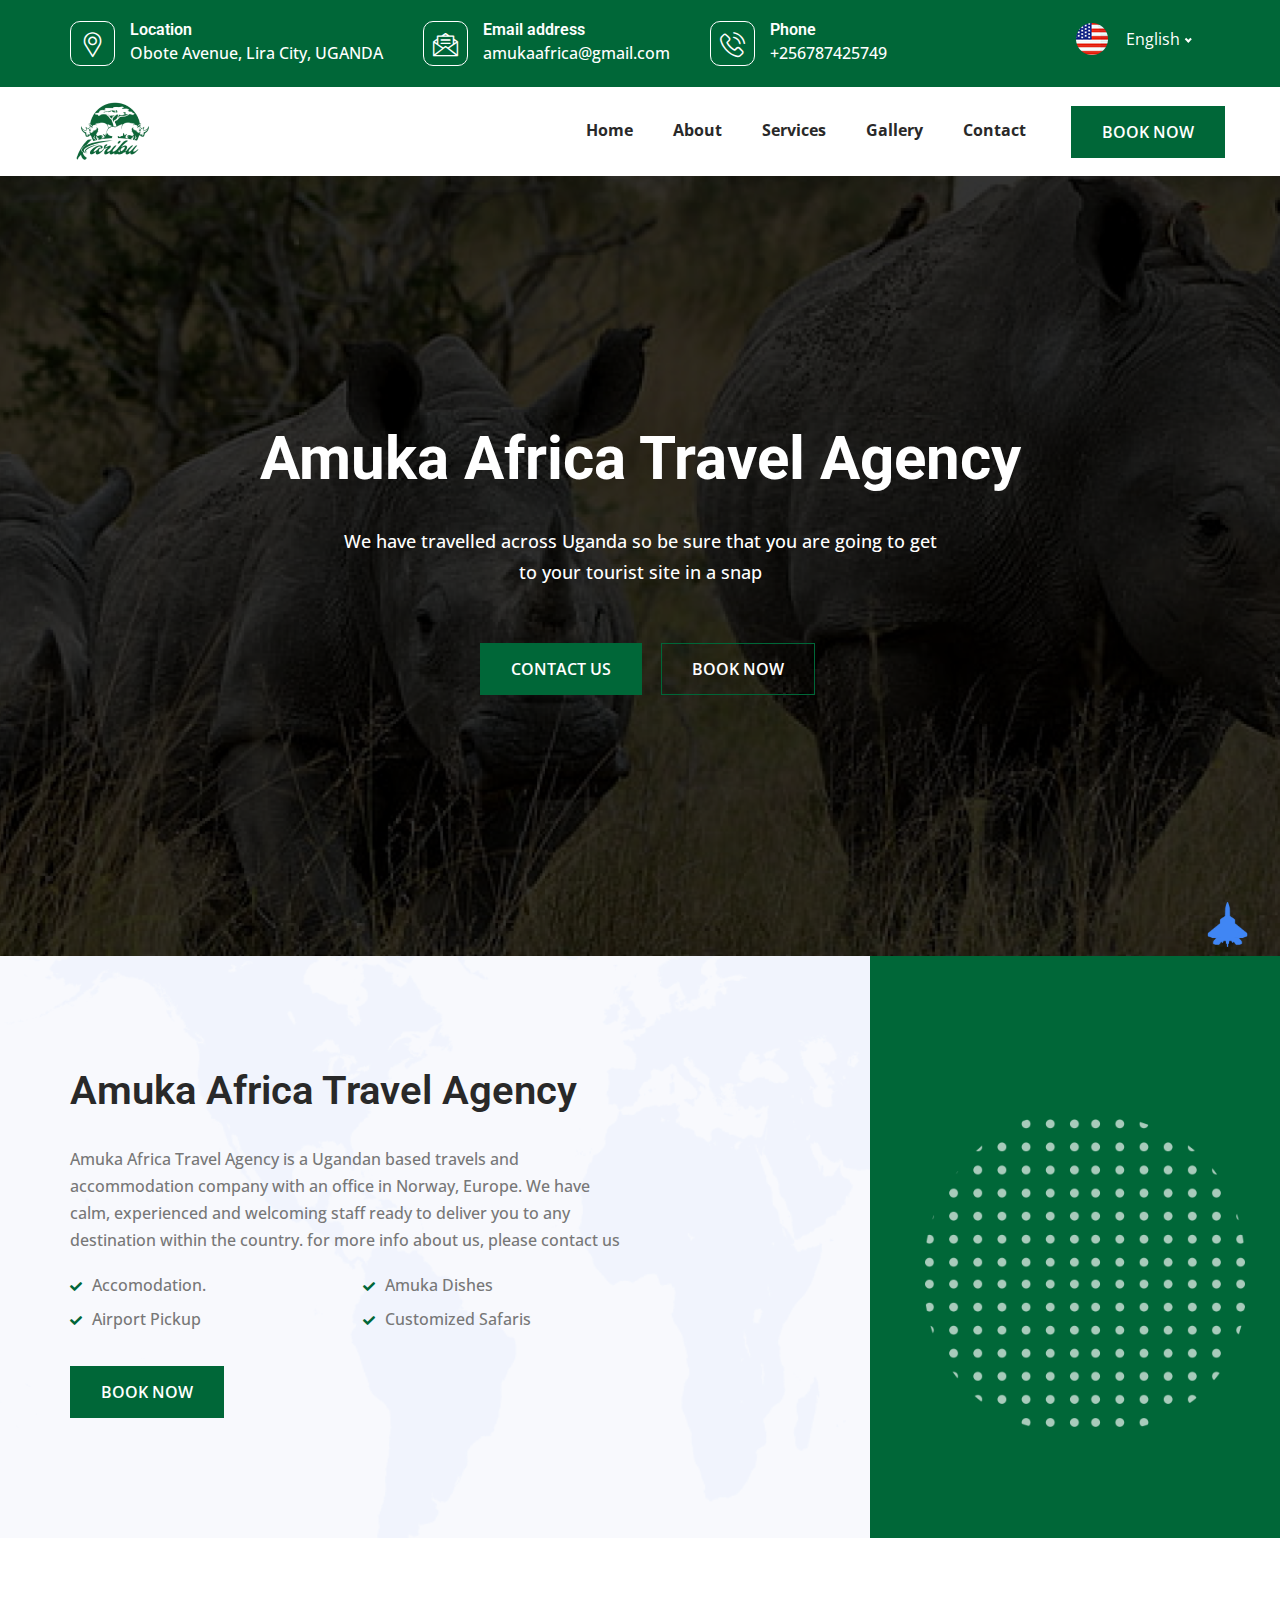
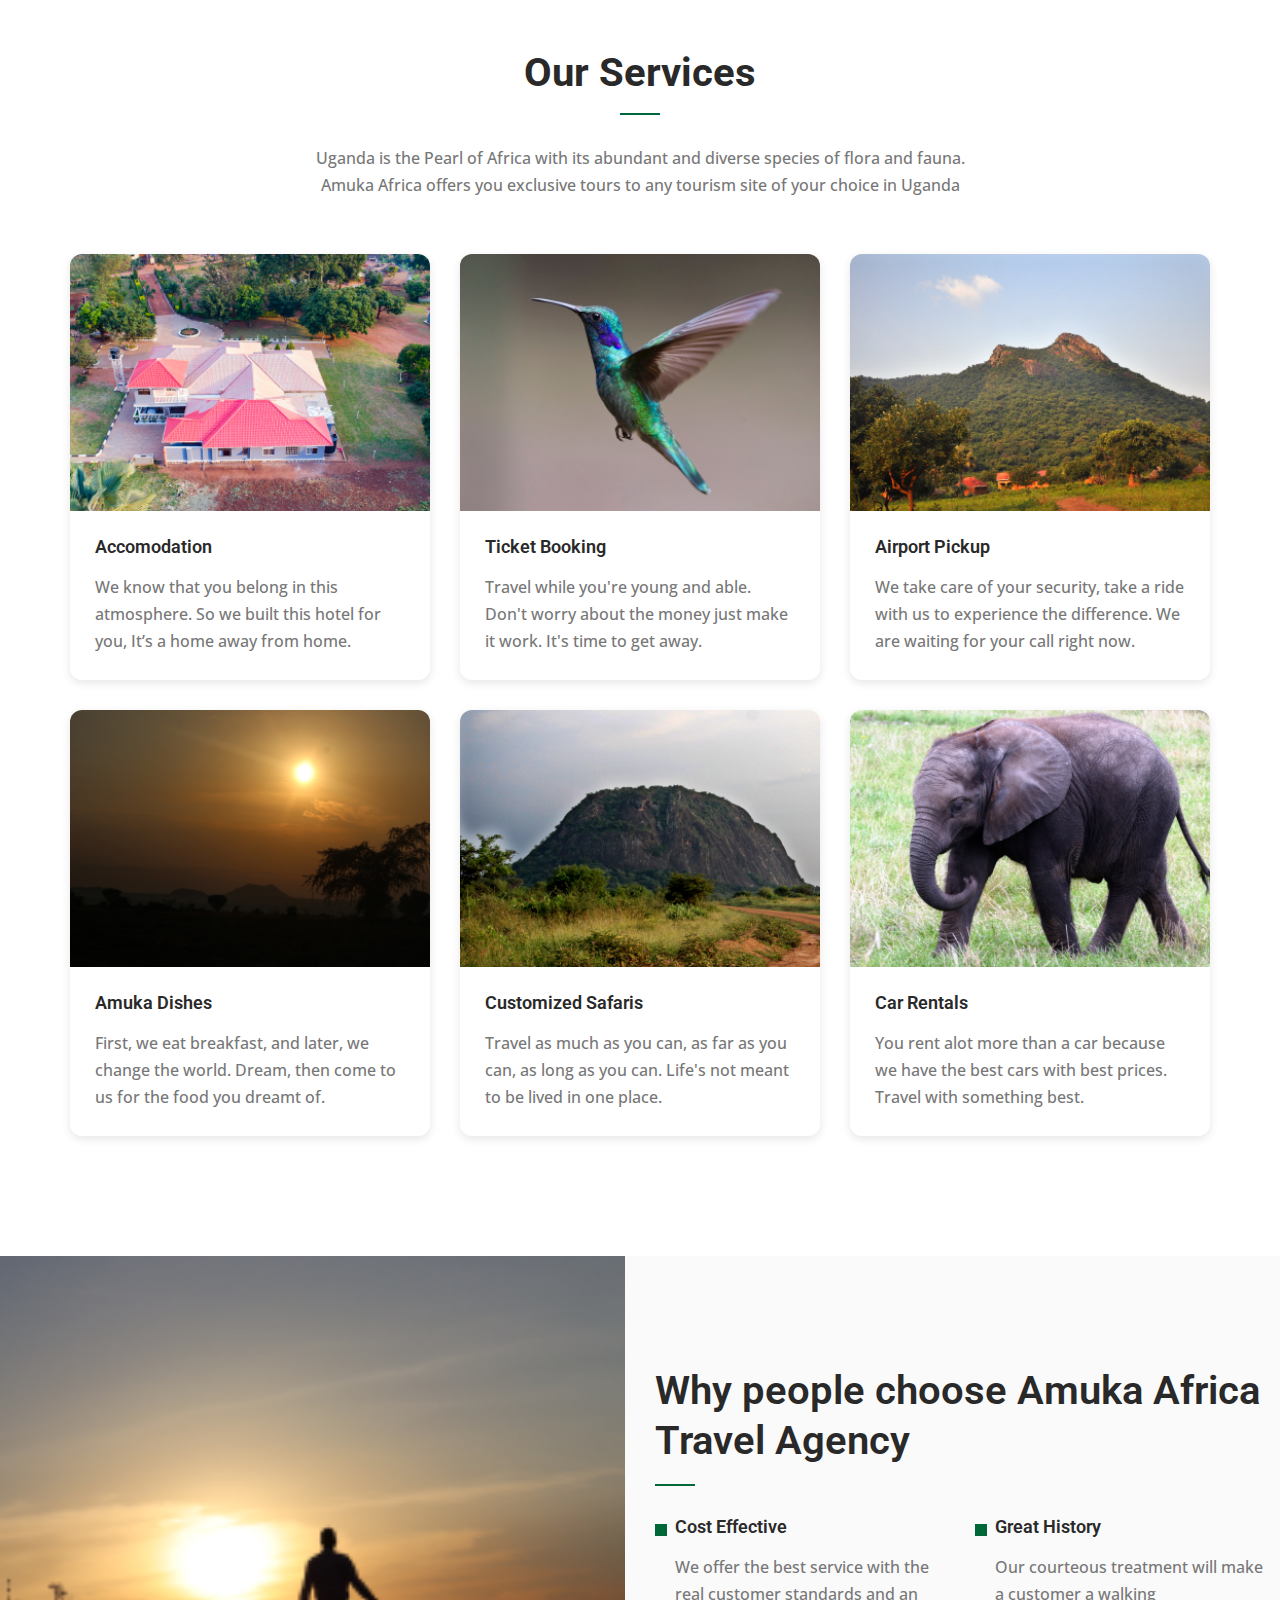
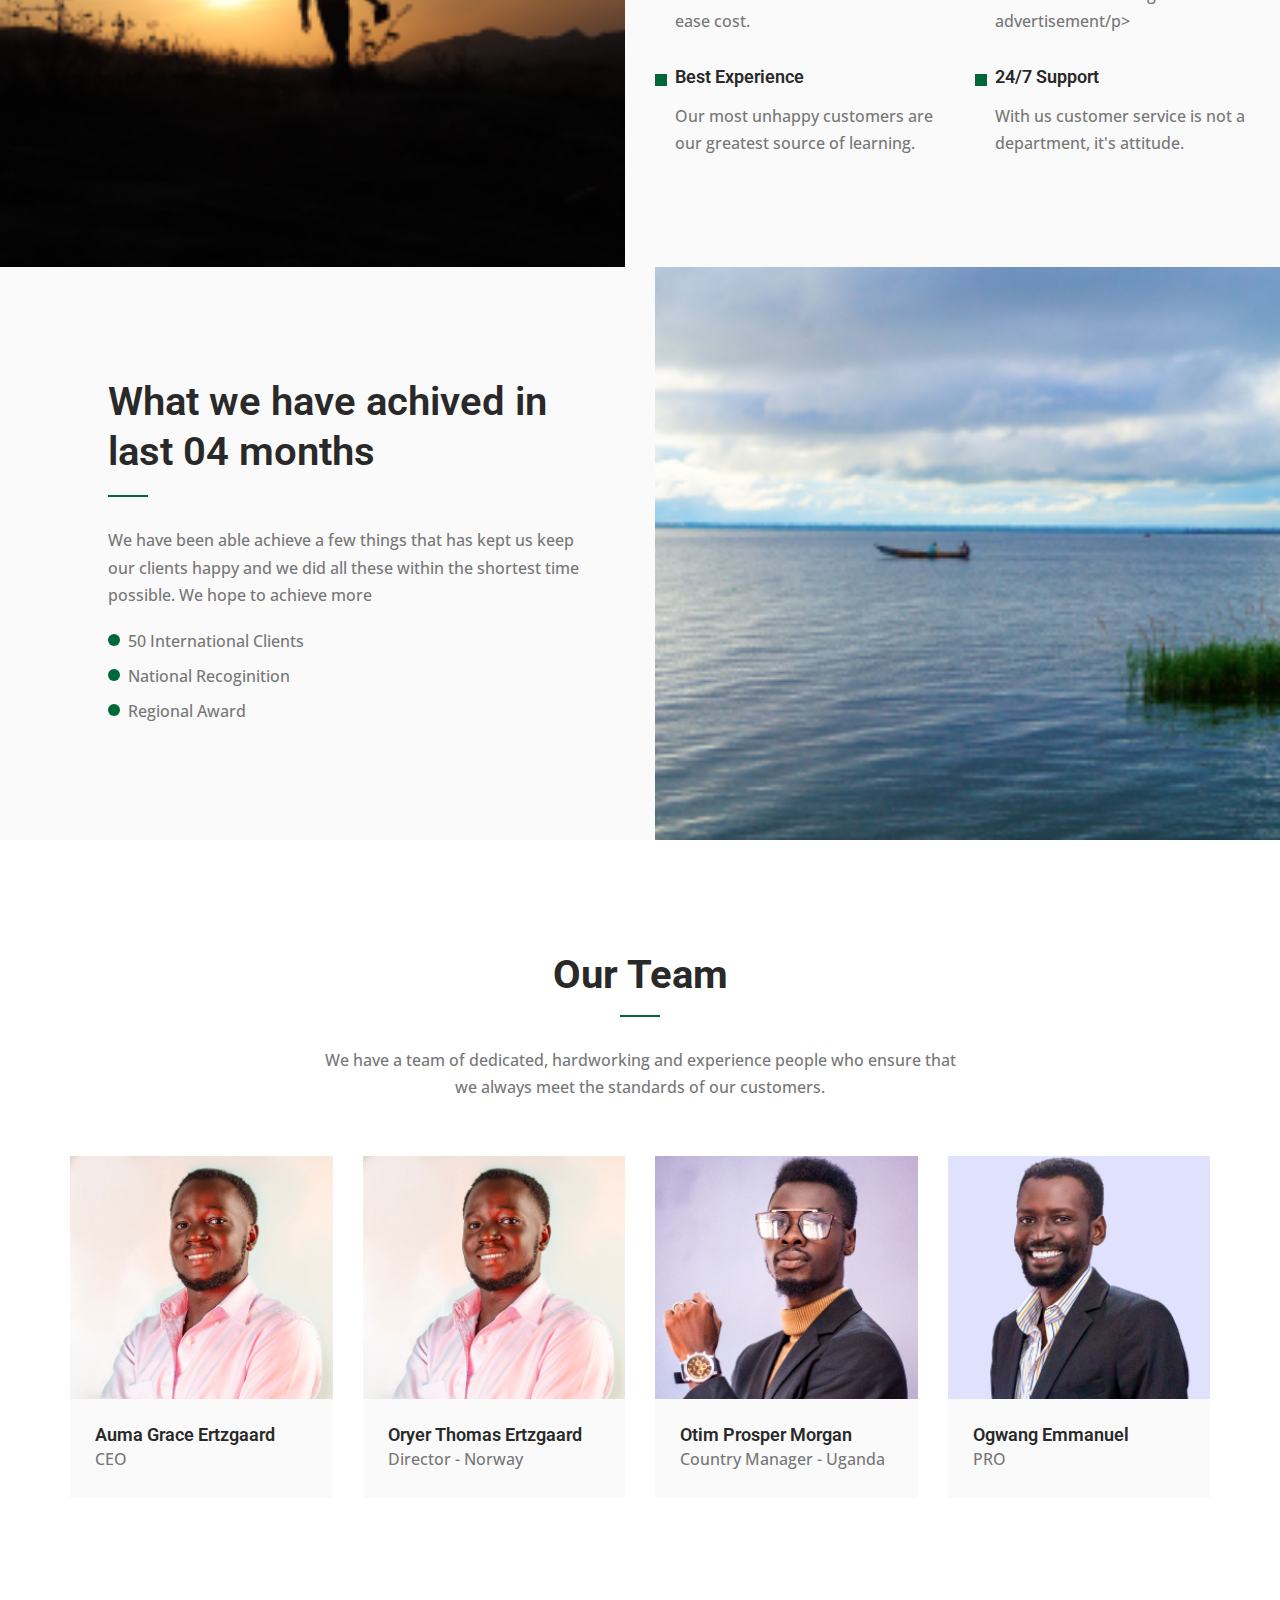
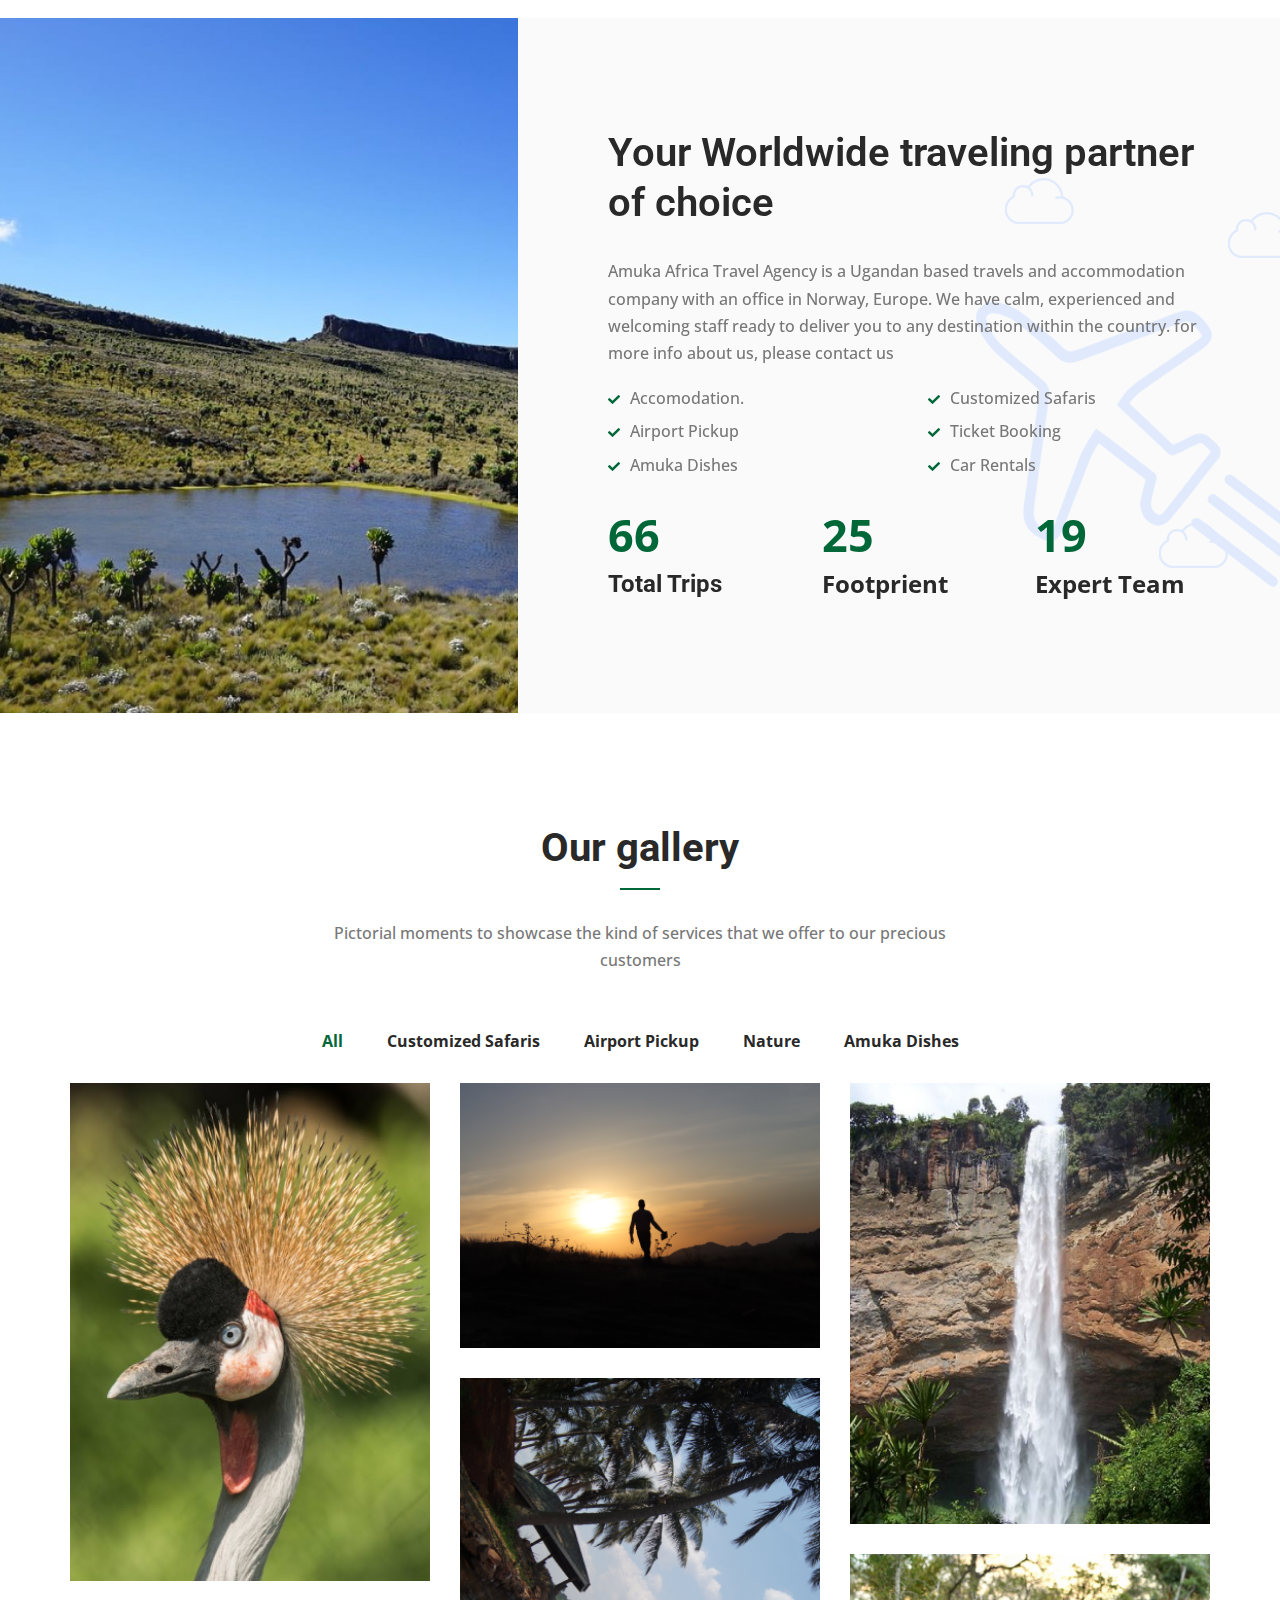
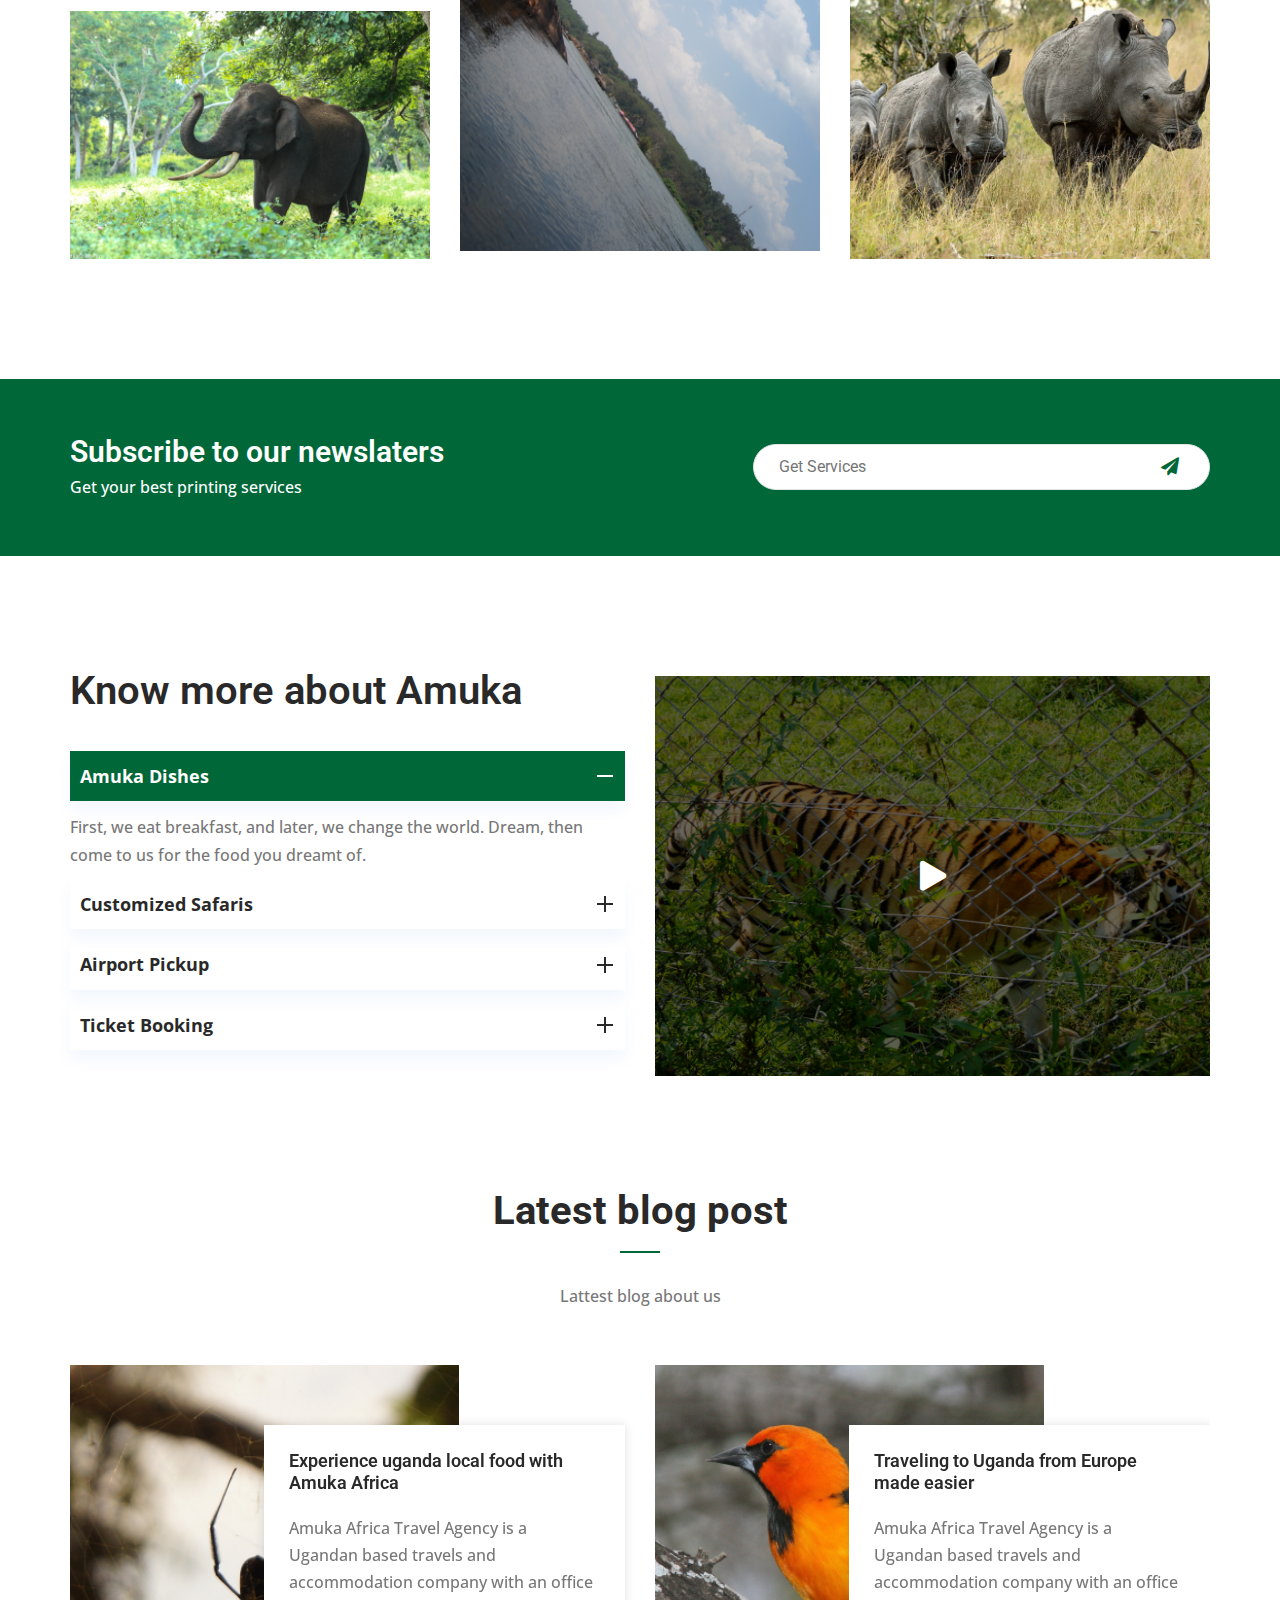
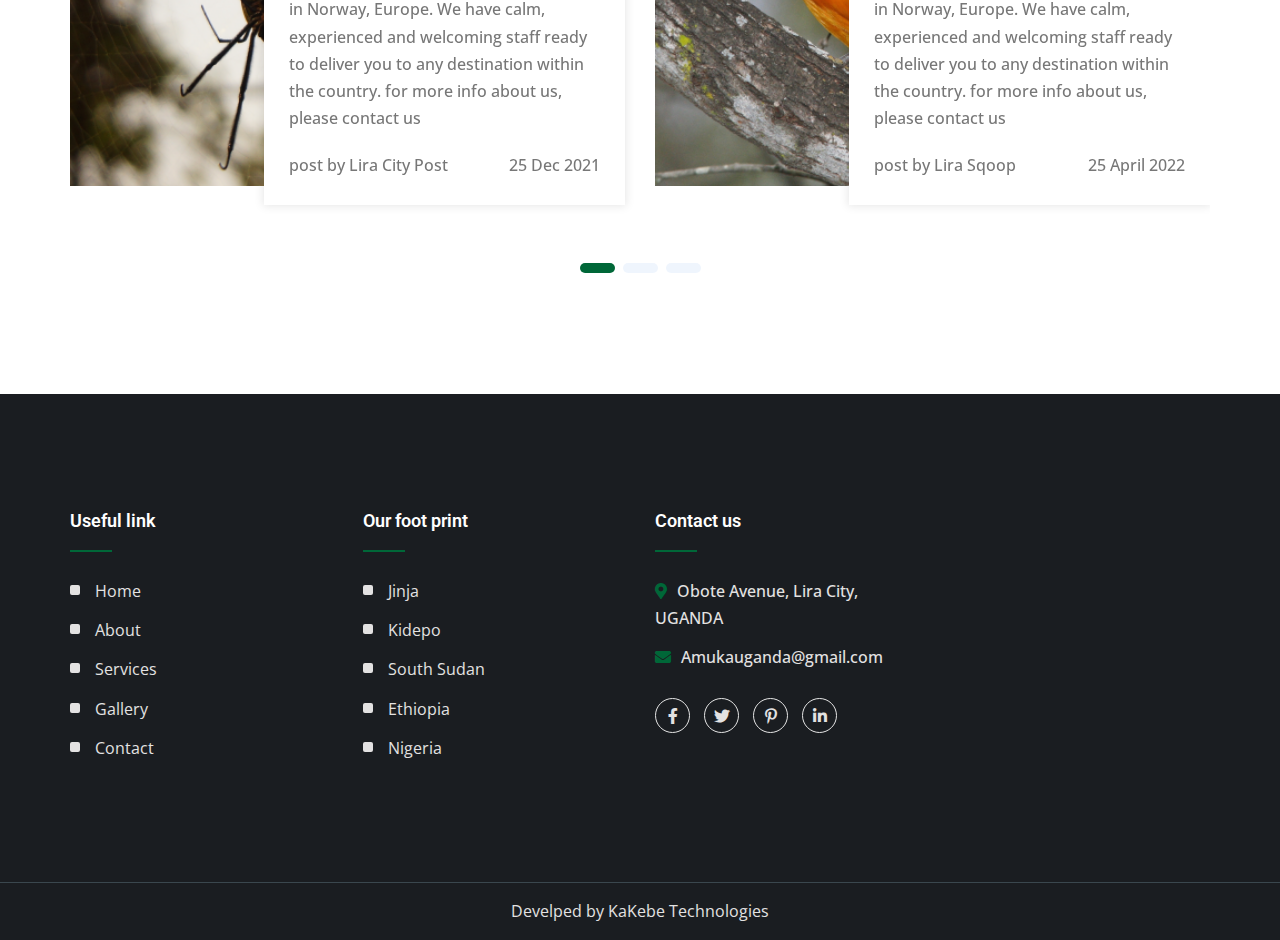
==== commit 5b86837c: "Live" ====
--- a/index.html
+++ b/index.html
@@ -210,7 +210,7 @@
                         </div>
                         <div class="service-content">
                             <h3 class="title">Accomodation</h3>
-                            <p>>We know that you belong in this atmosphere. So we built this hotel for you, It’s a home away from home.</p>
+                            <p>We know that you belong in this atmosphere. So we built this hotel for you, It’s a home away from home.</p>
                         </div>
                         <div class="service-overlay">
                             <div class="service-overlay-thumb">
@@ -295,7 +295,7 @@
                         </div>
                         <div class="service-content">
                             <h3 class="title">Car Rentals</h3>
-                            <p>Ante in eu porta mi, dolor et ametiulis sapien proin auctor enphasn leo afgiat over the world to be grow</p>
+                            <p>You rent alot more than a car because we have the best cars with best prices. Travel with something best.</p>
                         </div>
                         <div class="service-overlay">
                             <div class="service-overlay-thumb">
@@ -320,30 +320,30 @@
                 </div>
                 <div class="col-lg-6 col-md-6">
                     <div class="choose-content pt-120 pb-120">
-                        <h2 class="title">Why people choose our academy for </h2>
+                        <h2 class="title">Why people choose Amuka Africa Travel Agency</h2>
                         <div class="row mb-30-none">
                             <div class="col-lg-6 col-md-6 mb-30">
                                 <div class="choose-item">
-                                    <h3 class="title">Cost effective</h3>
-                                    <p>Mauris viverra amet ecg,ltus atque ut semper auctor vivamus ipsum</p>
+                                    <h3 class="title">Cost Effective</h3>
+                                    <p>We offer the best service with the real customer standards and an ease cost.</p>
                                 </div>
                             </div>
                             <div class="col-lg-6 col-md-6 mb-30">
                                 <div class="choose-item">
-                                    <h3 class="title">great history</h3>
-                                    <p>Mauris viverra amet ecg,ltus atque ut semper auctor vivamus ipsum</p>
+                                    <h3 class="title">Great History</h3>
+                                    <p>Our courteous treatment will make a customer a walking advertisement/p>
                                 </div>
                             </div>
                             <div class="col-lg-6 col-md-6 mb-30">
                                 <div class="choose-item">
                                     <h3 class="title">Best Experience</h3>
-                                    <p>Mauris viverra amet ecg,ltus atque ut semper auctor vivamus ipsum.</p>
+                                    <p>Our most unhappy customers are our greatest source of learning.</p>
                                 </div>
                             </div>
                             <div class="col-lg-6 col-md-6 mb-30">
                                 <div class="choose-item">
-                                    <h3 class="title">24/7 support</h3>
-                                    <p>Mauris viverra amet ecg,ltus atque ut semper auctor vivamus ipsum.</p>
+                                    <h3 class="title">24/7 Support</h3>
+                                    <p>With us customer service is not a department, it's attitude.</p>
                                 </div>
                             </div>
                         </div>
@@ -353,12 +353,12 @@
             <div class="row">
                 <div class="col-lg-6 col-md-6 mb-30 pt-120 pb-120">
                     <div class="choose-content choose-content--style">
-                        <h2 class="title">We get good achived last 04 months</h2>
-                        <p>Libero non facilisi tristique diam, erat lectus. Vel consequaneque amet volutpat, rutrum porttitor donec risus. Metus per,  auctor imperdiet, condimentum sed odio orci pede vitae eu. Erocenas congue</p>
+                        <h2 class="title">What we have achived in last 04 months</h2>
+                        <p>We have been able achieve a few things that has kept us keep our clients happy and we did all these within the shortest time possible. We hope to achieve more </p>
                         <ul class="choose-item--style">
-                            <li>Vestibulum id rhoncus tempus</li>
-                            <li>Tellus fermentum a aenean</li>
-                            <li>Pulvinar cursus imperdiet montes</li>
+                            <li>50 International Clients</li>
+                            <li>National Recoginition </li>
+                            <li>Regional Award</li>
                         </ul>
                     </div>
                 </div>
@@ -379,7 +379,7 @@
                     <div class="section-header">
                         <h2 class="section-title">Our Team</h2>
                         <span class="title-border"></span>
-                        <p>Dictumst quis dolor fermentum felis id, libero sit suspendisse urna orci bibendum. donec non commodo sagittis sed feugiat aliquet feugiat lobortis</p>
+                        <p>We have a team of dedicated, hardworking and experience people who ensure that we always meet the standards of our customers.</p>
                     </div>
                 </div>
             </div>
@@ -447,21 +447,23 @@
                 </div>
                 <div class="col-lg-6">
                     <div class="overview-content pt-120 pb-120">
-                        <h2 class="title">Your worldwide training partner of choice</h2>
-                        <p>Condimentum varius dapibus velit etiam, sed orci amet, consectetuer phllus eu amet hendrerit, nec eros luctus, congue mattis sem ut non vestibu sequat bibendum dolor vel quisque, volutpat feugiat arcu, litora suscipit fringilla sit lectus integer congue. Massa eros nisl dignissim tristique velit, odio maabitur mattis sem vitae arcu, metus eget erat curabitur ultricies velit dictum. Portor pulvinar faucibus dignissim. Hac laoreet ultrices porta </p>
+                        <h2 class="title">Your Worldwide traveling partner of choice</h2>
+                        <p>Amuka Africa Travel Agency is a Ugandan based travels and accommodation company with an office in Norway, 
+                            Europe. We have calm, experienced and welcoming staff ready to deliver you to any destination within the country.
+                             for more info about us, please contact us</p>
                         <div class="row">
                             <div class="col-lg-6 col-md-6">
                                 <ul class="overview-item">
-                                    <li>Praesent lacus integer.</li>
-                                    <li>Fermentum sed duis</li>
-                                    <li>Aliquam consectetuer</li>
+                                    <li>Accomodation.</li>
+                                    <li>Airport Pickup</li>
+                                    <li>Amuka Dishes</li>
                                 </ul>
                             </div>
                             <div class="col-lg-6 col-md-6">
                                 <ul class="overview-item">
-                                    <li>Praesent lacus integer.</li>
-                                    <li>Fermentum sed duis</li>
-                                    <li>Aliquam consectetuer</li>
+                                    <li>Customized Safaris</li>
+                                    <li>Ticket Booking</li>
+                                    <li>Car Rentals</li>
                                 </ul>
                             </div>
                         </div>
@@ -501,7 +503,7 @@
                     <div class="section-header">
                         <h2 class="section-title">Our gallery</h2>
                         <span class="title-border"></span>
-                        <p>Dictumst quis dolor fermentum felis id, libero sit suspendisse urna orci bibendum. donec non commodo sagittis sed feugiat aliquet feugiat lobortis </p>
+                        <p>Pictorial moments to showcase the kind of services that we offer to our precious customers</p>
                     </div>
                 </div>
             </div>
@@ -610,25 +612,25 @@
                             <div class="faq-item active open">
                                 <h3 class="faq-title"><span class="title">Amuka Dishes</span><span class="right-icon"></span></h3>
                                 <div class="faq-content">
-                                    <p>Platea tincidunt praesent mauris, facilisis vel sed ornare nulltcies proin luctus velilibero. At ligula amet, sit velit est morbi, sit eros tempus mus sit at ut tortor ut. Morbi nulla antmauris</p>
+                                    <p>First, we eat breakfast, and later, we change the world. Dream, then come to us for the food you dreamt of.</p>
                                 </div>
                             </div>
                             <div class="faq-item">
                                 <h3 class="faq-title"><span class="title">Customized Safaris</span><span class="right-icon"></span></h3>
                                 <div class="faq-content">
-                                    <p>Platea tincidunt praesent mauris, facilisis vel sed ornare nulltcies proin luctus velilibero. At ligula amet, sit velit est morbi, sit eros tempus mus sit at ut tortor ut. Morbi nulla antmauris</p>
+                                    <p>Travel as much as you can, as far as you can, as long as you can. Life's not meant to be lived in one place</p>
                                 </div>
                             </div>
                             <div class="faq-item">
                                 <h3 class="faq-title"><span class="title">Airport Pickup</span><span class="right-icon"></span></h3>
                                 <div class="faq-content">
-                                    <p>Platea tincidunt praesent mauris, facilisis vel sed ornare nulltcies proin luctus velilibero. At ligula amet, sit velit est morbi, sit eros tempus mus sit at ut tortor ut. Morbi nulla antmauris</p>
+                                    <p>We take care of your security, take a ride with us to experience the difference. We are waiting for your call right now</p>
                                 </div>
                             </div>
                             <div class="faq-item">
                                 <h3 class="faq-title"><span class="title">Ticket Booking</span><span class="right-icon"></span></h3>
                                 <div class="faq-content">
-                                    <p>Platea tincidunt praesent mauris, facilisis vel sed ornare nulltcies proin luctus velilibero. At ligula amet, sit velit est morbi, sit eros tempus mus sit at ut tortor ut. Morbi nulla antmauris</p>
+                                    <p>Travel while you're young and able. Don't worry about the money just make it work. It's time to get away</p>
                                 </div>
                             </div>
                         </div>
@@ -658,7 +660,7 @@
                     <div class="section-header">
                         <h2 class="section-title">Latest blog post</h2>
                         <span class="title-border"></span>
-                        <p>Dictumst quis dolor fermentum felis id, libero sit suspendisse urna orci bibendum. donec non commodo sagittis sed feugiat aliquet feugiat lobortis </p>
+                        <p>Lattest blog about us</p>
                     </div>
                 </div>
             </div>
@@ -673,7 +675,9 @@
                                     </div>
                                     <div class="blog-content">
                                         <h3 class="title"><a href="blog-details.html">Experience uganda local food with Amuka Africa</a></h3>
-                                        <p>mauris elementum eget, ingererdonec, vestibulum felis. Ruomauris eniolutpat nec nispdonec,vlum felis. Rutrum odio, mauris elutpat eos dolor nec, nisl urna porta id auctor velit.praesen.</p>
+                                        <p>Amuka Africa Travel Agency is a Ugandan based travels and accommodation company with an office in Norway, 
+                                            Europe. We have calm, experienced and welcoming staff ready to deliver you to any destination within the country.
+                                             for more info about us, please contact us</p>
                                         <div class="meta-post d-flex flex-wrap justify-content-between">
                                             <span class="meta-user">post by Lira City Post</span>
                                             <span class="meta-user">25 Dec 2021</span>
@@ -688,7 +692,9 @@
                                     </div>
                                     <div class="blog-content">
                                         <h3 class="title"><a href="blog-details.html">Traveling to Uganda from Europe made easier</a></h3>
-                                        <p>mauris elementum eget, ingererdonec, vestibulum felis. Ruomauris eniolutpat nec nispdonec,vlum felis. Rutrum odio, mauris elutpat eos dolor nec, nisl urna porta id auctor velit.praesen.</p>
+                                        <p>Amuka Africa Travel Agency is a Ugandan based travels and accommodation company with an office in Norway, 
+                                            Europe. We have calm, experienced and welcoming staff ready to deliver you to any destination within the country.
+                                             for more info about us, please contact us</p>
                                         <div class="meta-post d-flex flex-wrap justify-content-between">
                                             <span class="meta-user">post by Lira Sqoop</span>
                                             <span class="meta-user">25 April 2022</span>
@@ -703,7 +709,9 @@
                                     </div>
                                     <div class="blog-content">
                                         <h3 class="title"><a href="blog-details.html">Amuka Africa helping bring more tourists to Uganda</a></h3>
-                                        <p>mauris elementum eget, ingererdonec, vestibulum felis. Ruomauris eniolutpat nec nispdonec,vlum felis. Rutrum odio, mauris elutpat eos dolor nec, nisl urna porta id auctor velit.praesen.</p>
+                                        <p>Amuka Africa Travel Agency is a Ugandan based travels and accommodation company with an office in Norway, 
+                                            Europe. We have calm, experienced and welcoming staff ready to deliver you to any destination within the country.
+                                             for more info about us, please contact us</p>
                                         <div class="meta-post d-flex flex-wrap justify-content-between">
                                             <span class="meta-user">post by Daily Monitor</span>
                                             <span class="meta-user">25 August 2022</span>
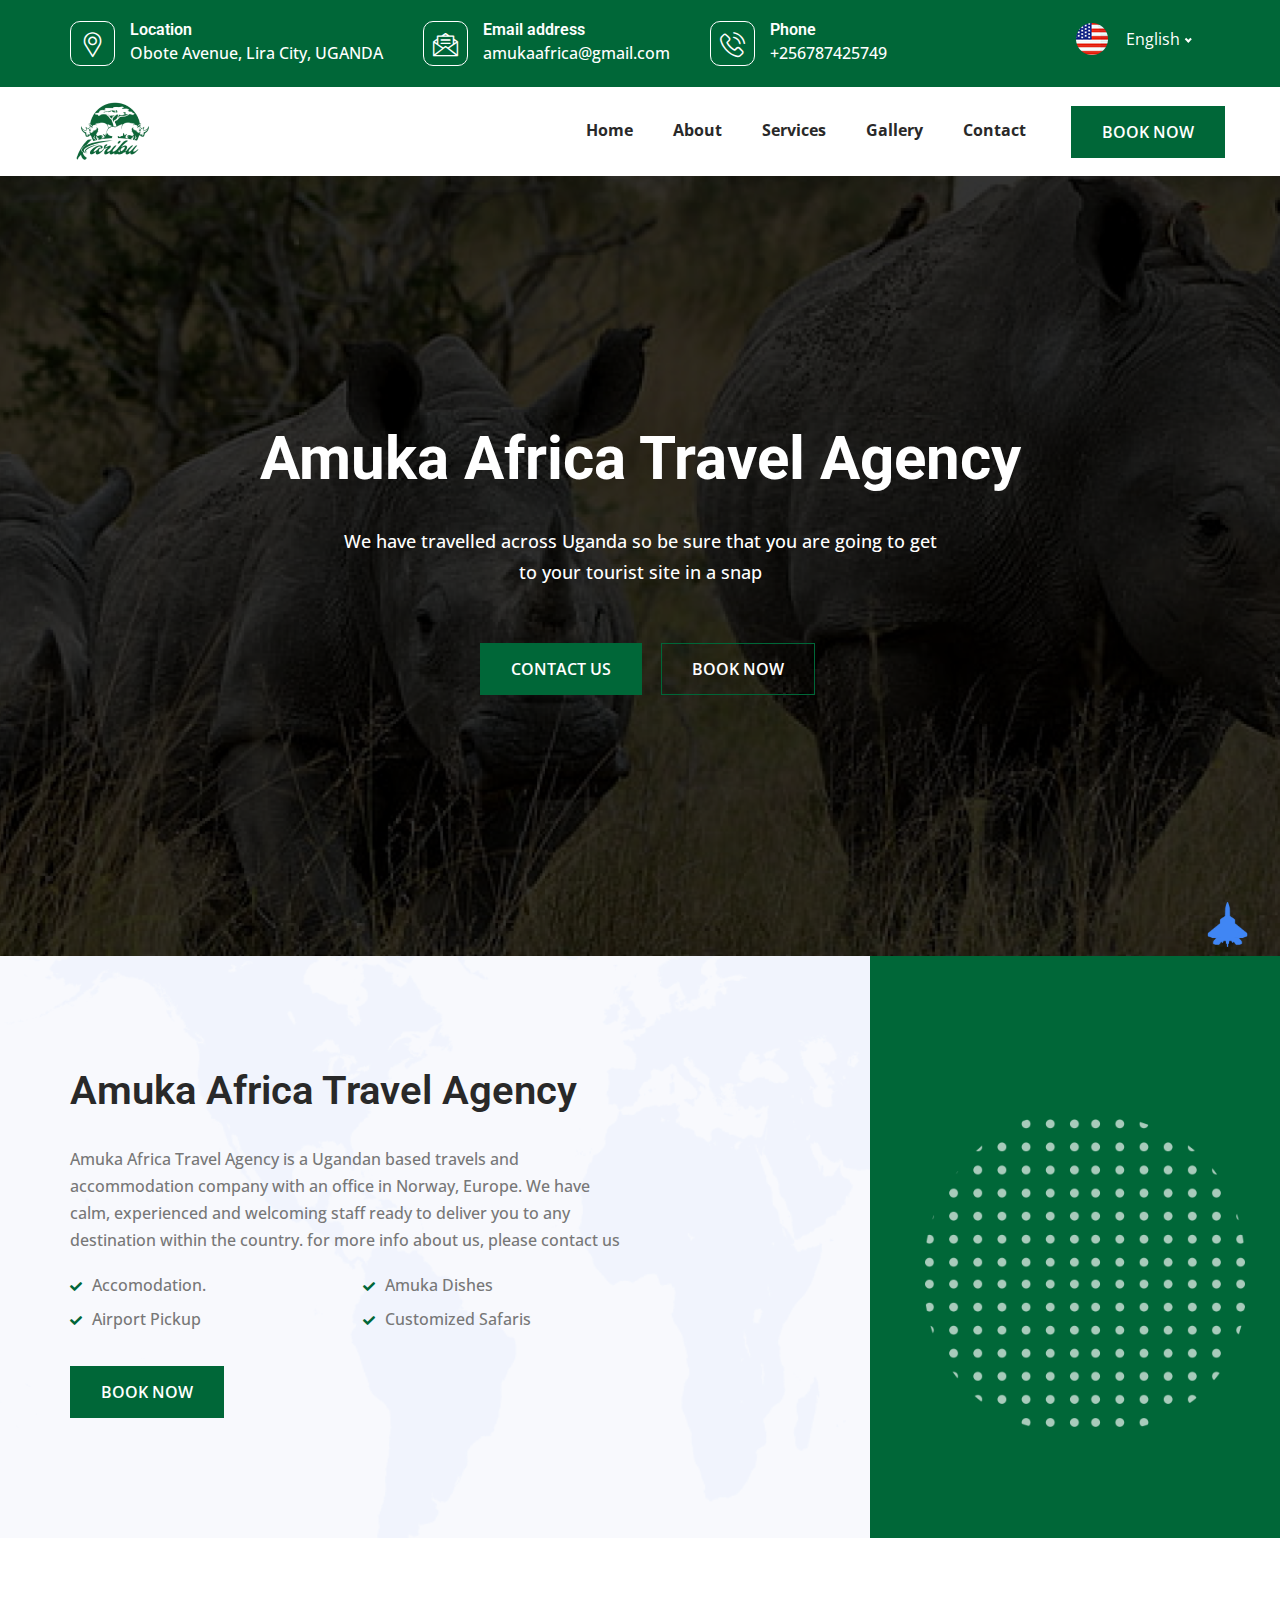
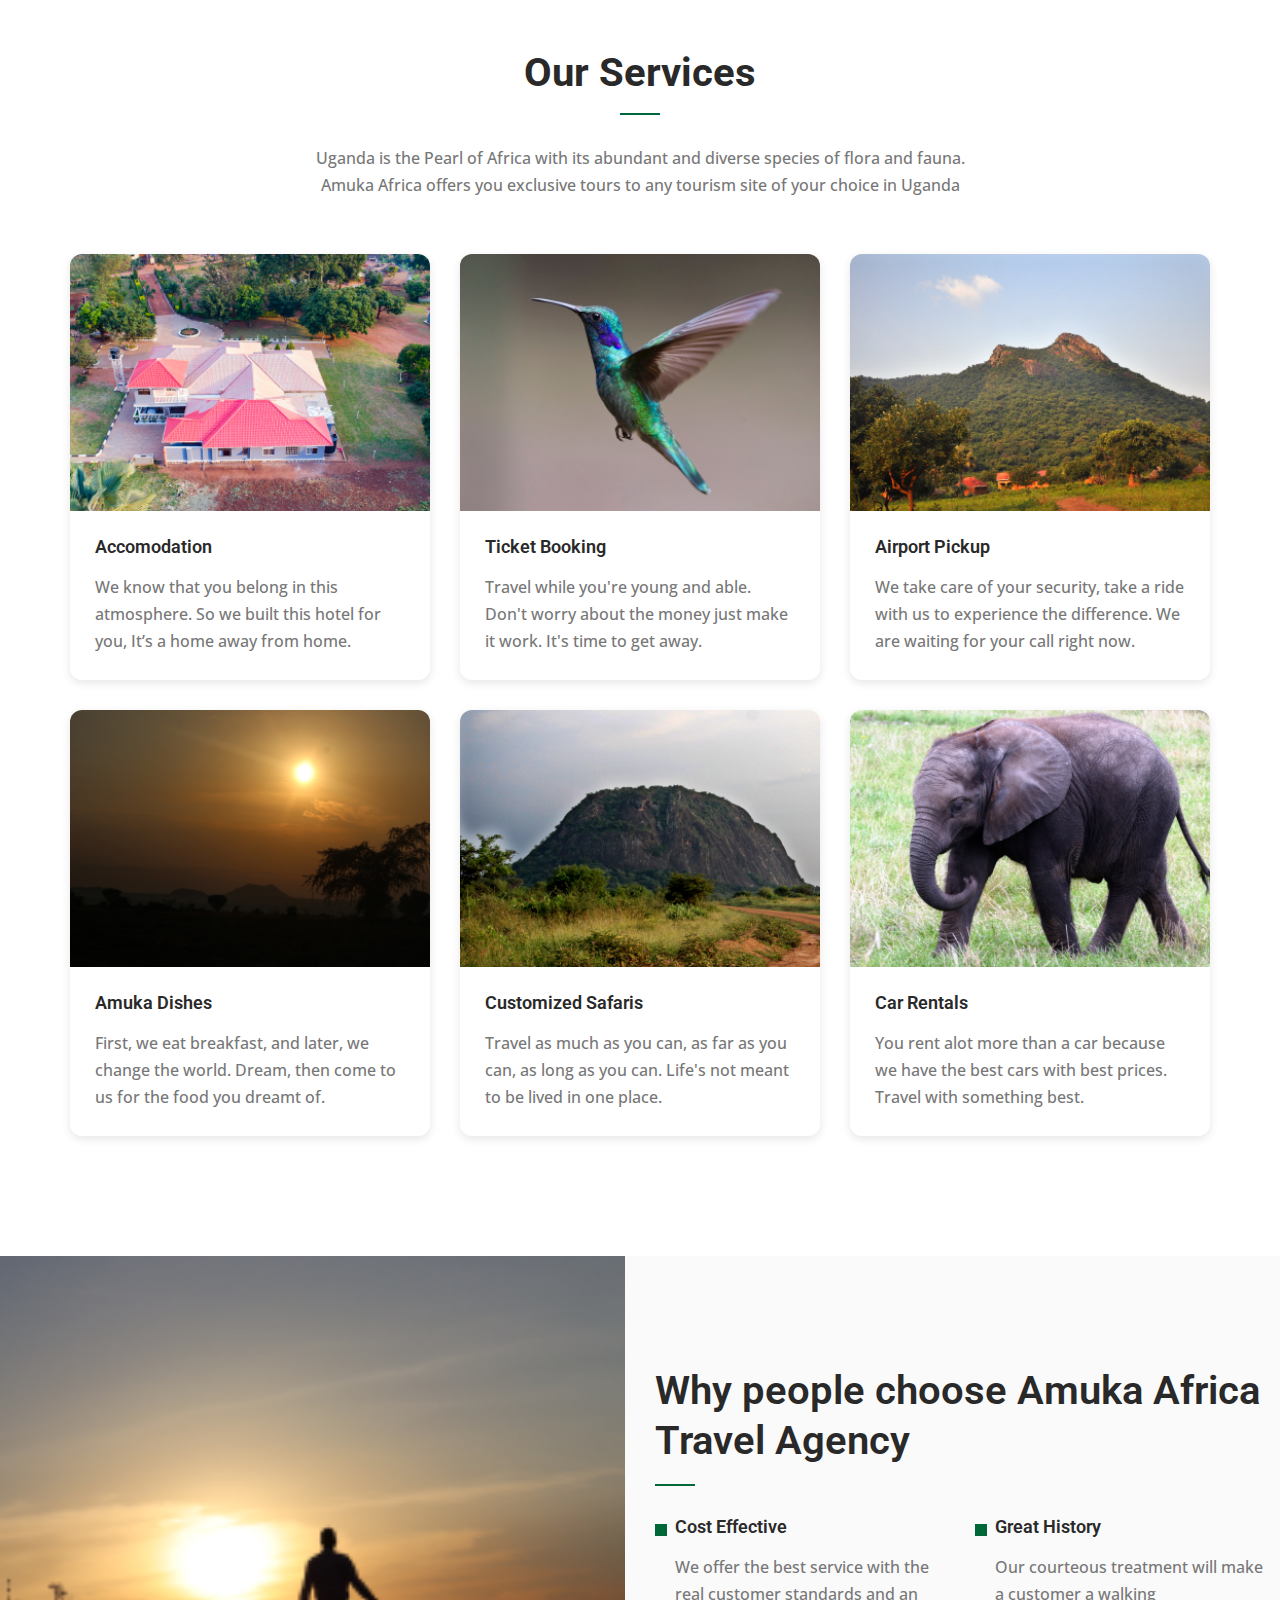
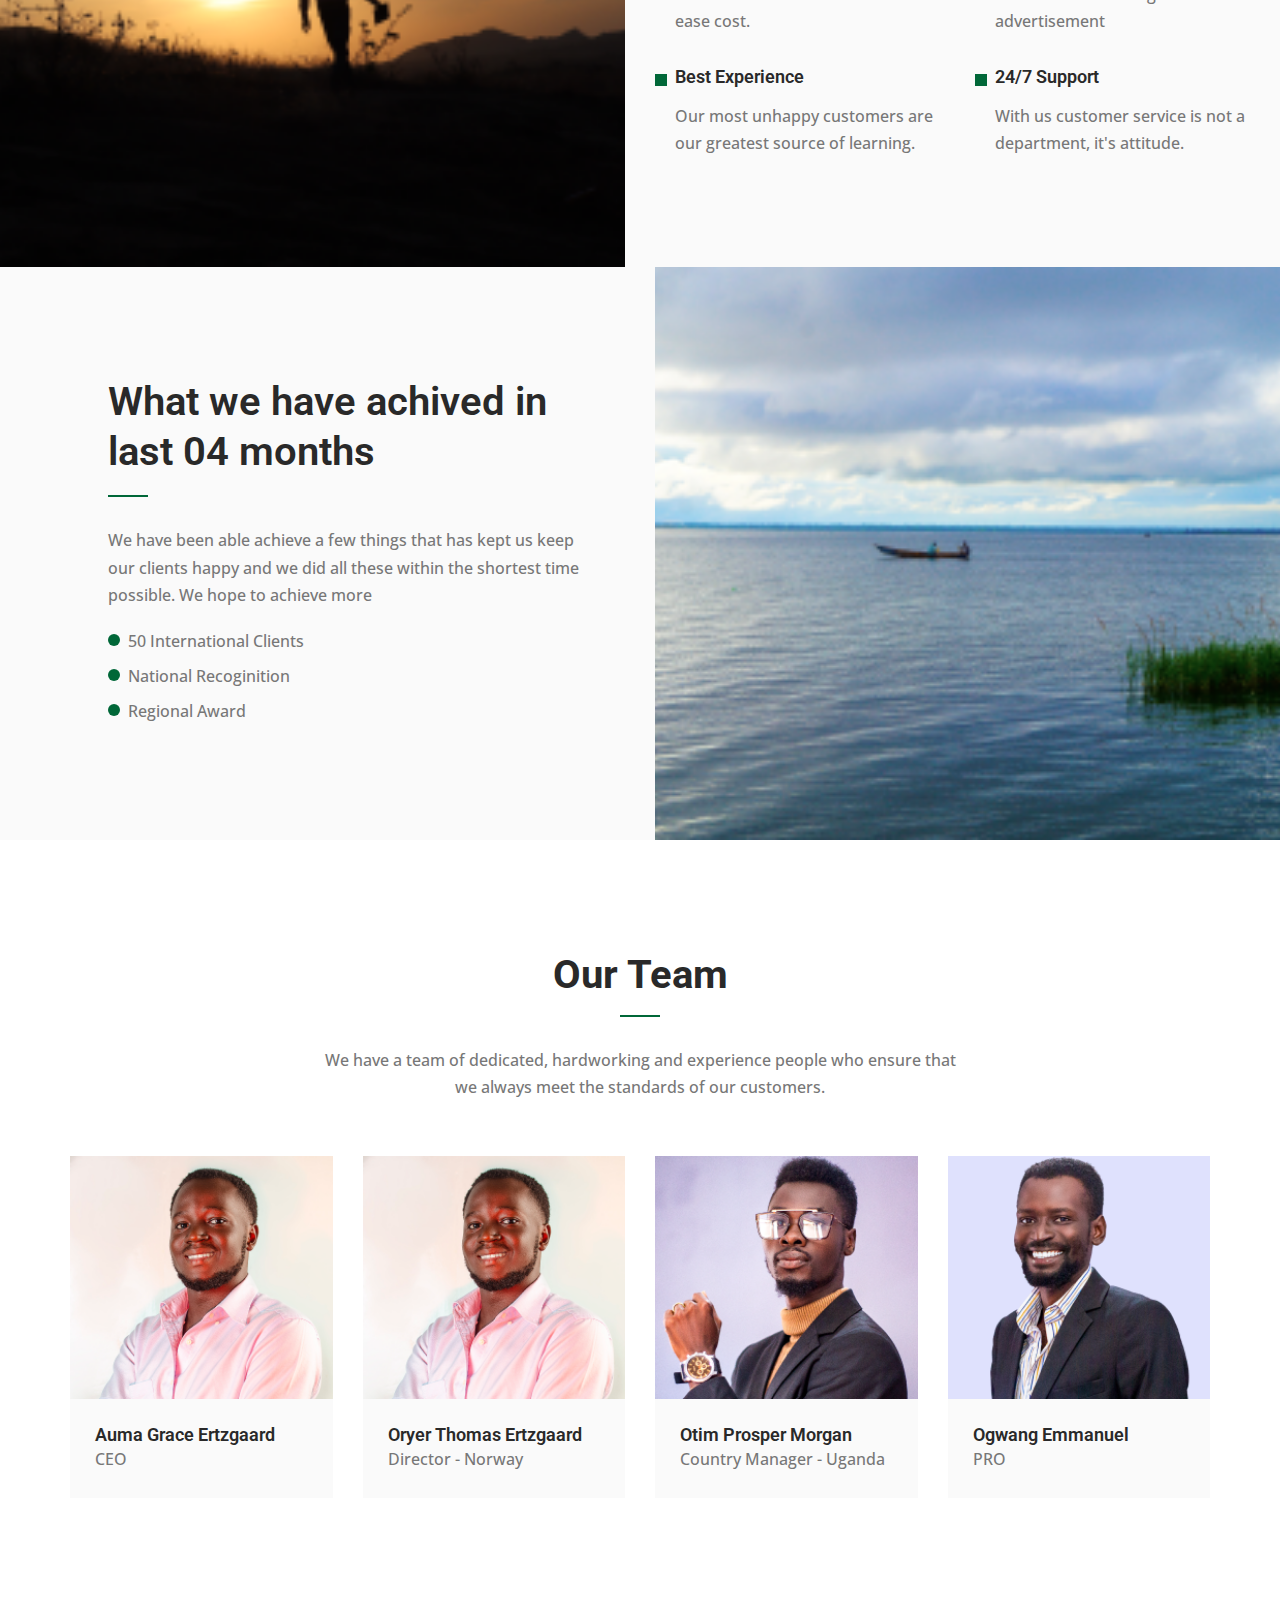
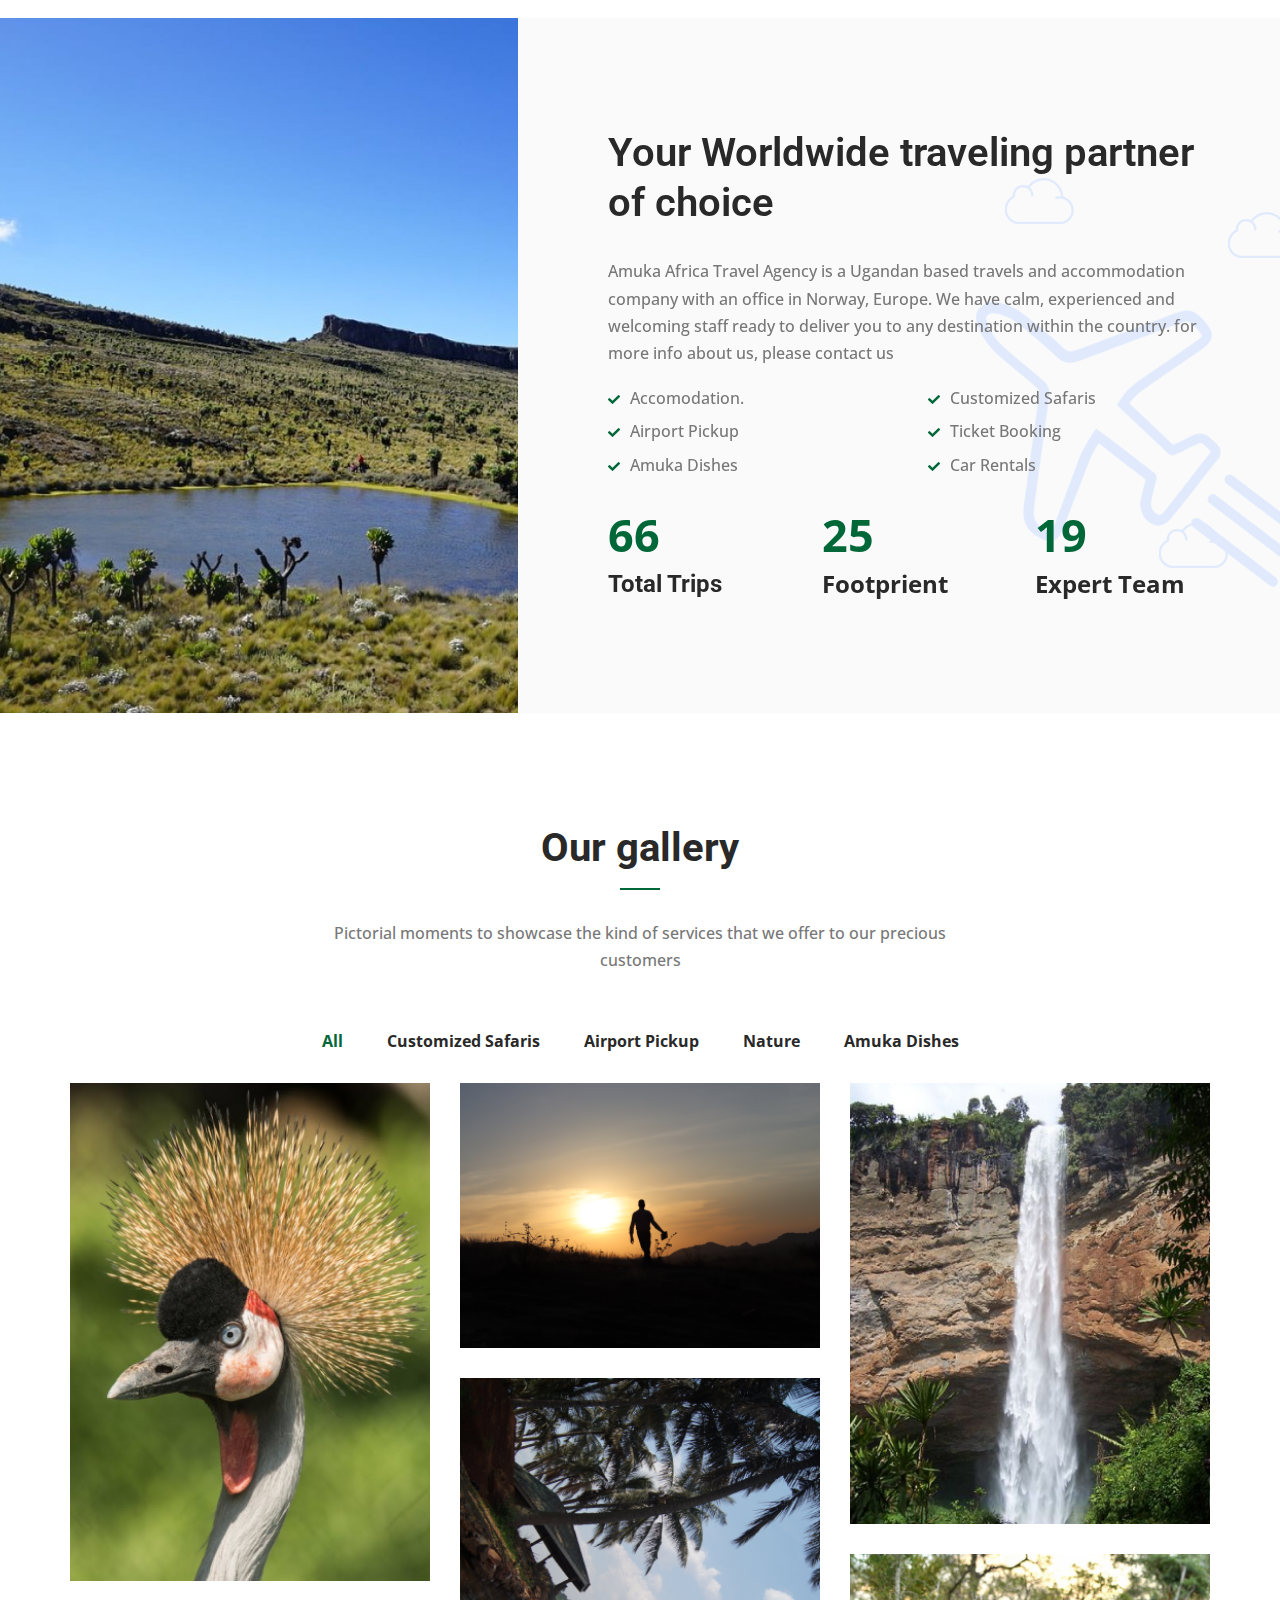
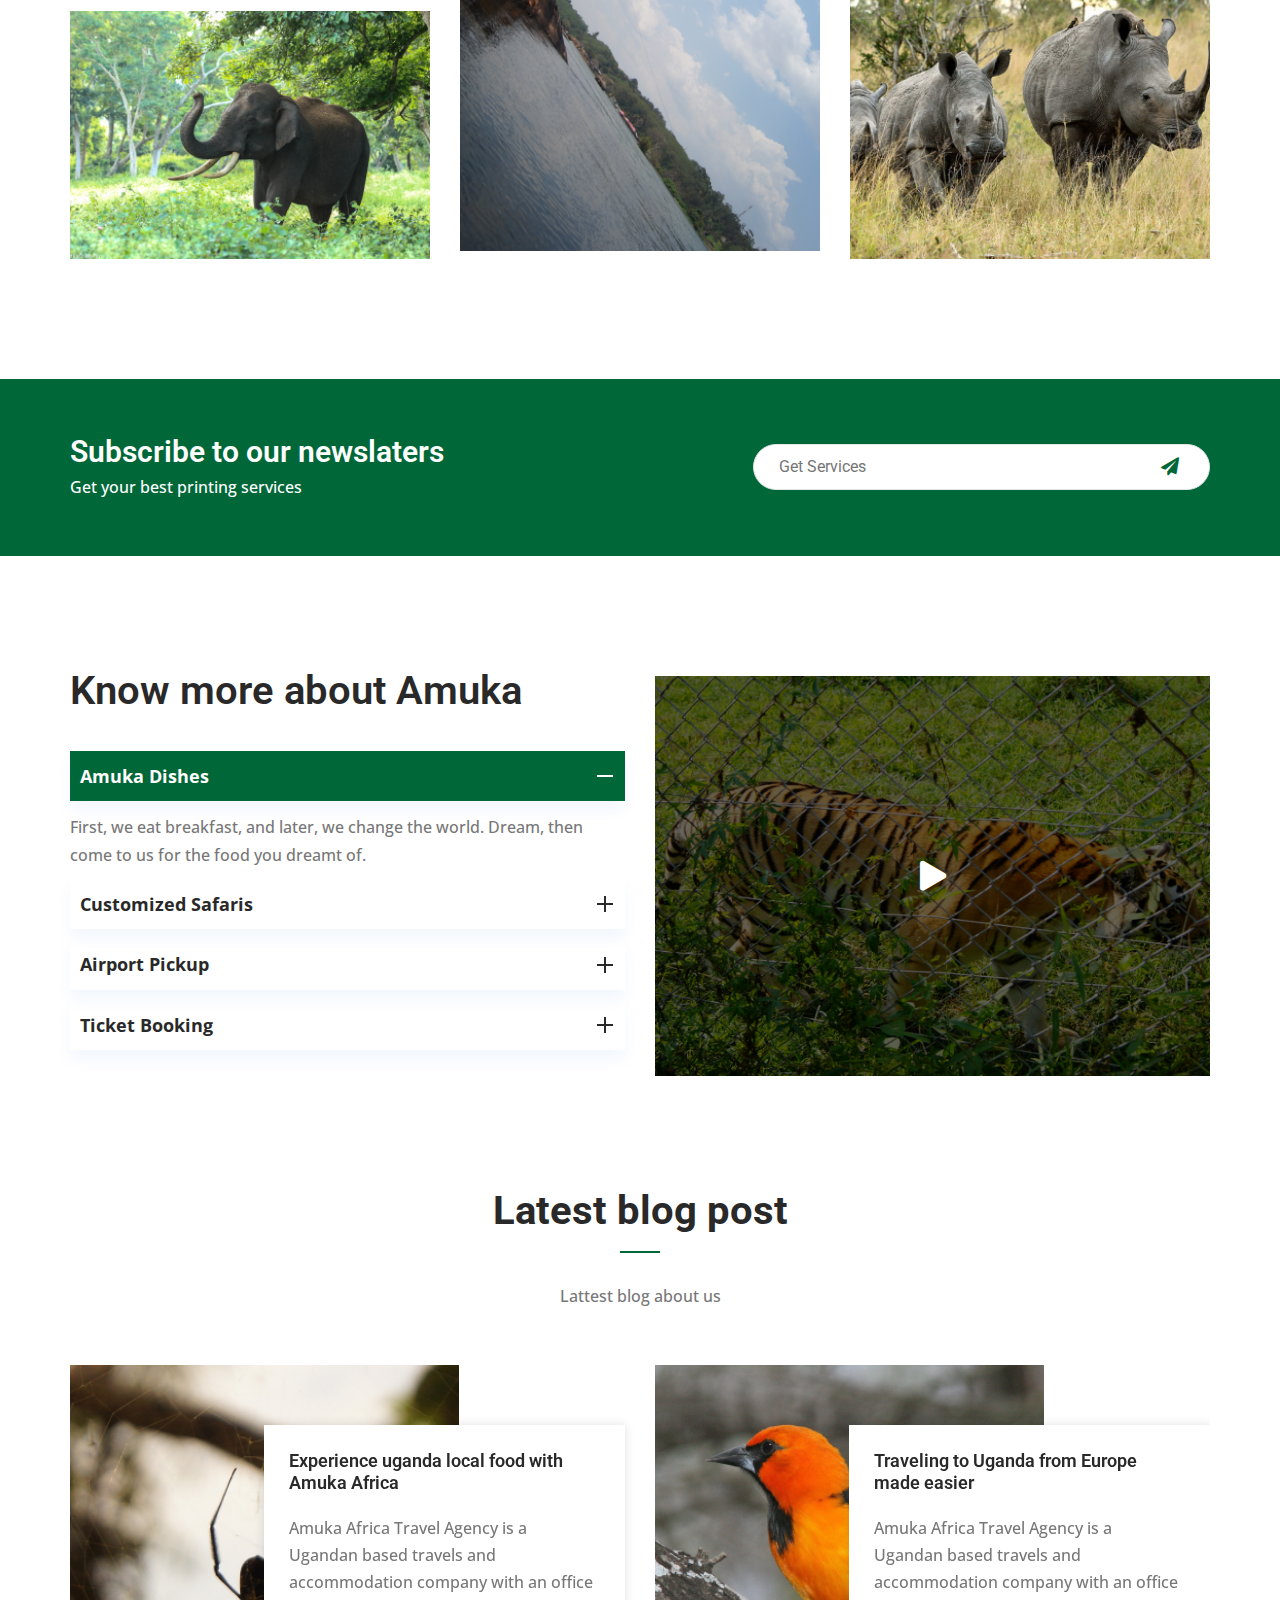
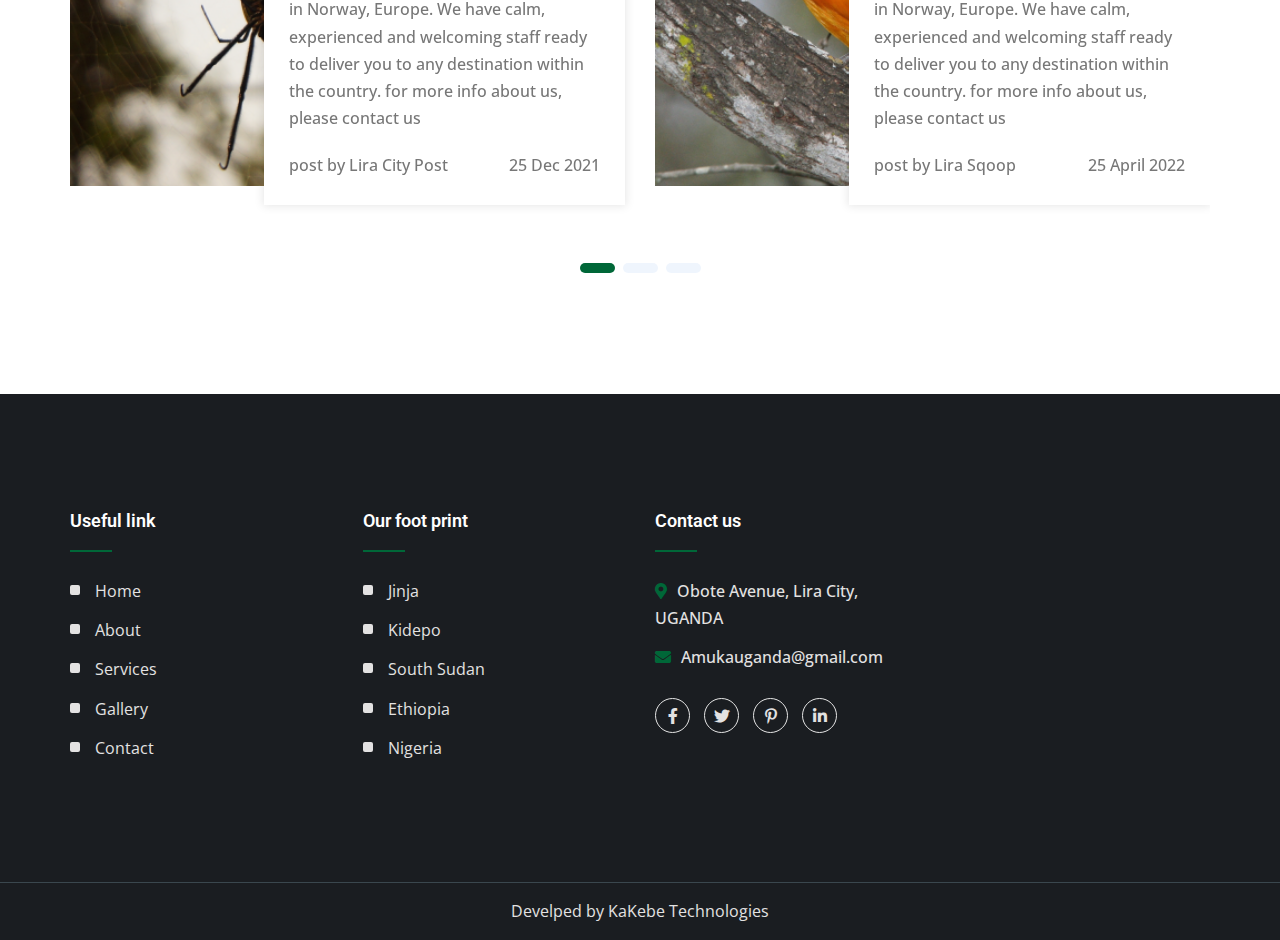
==== commit 0c2101d7: "live" ====
--- a/index.html
+++ b/index.html
@@ -331,7 +331,7 @@
                             <div class="col-lg-6 col-md-6 mb-30">
                                 <div class="choose-item">
                                     <h3 class="title">Great History</h3>
-                                    <p>Our courteous treatment will make a customer a walking advertisement/p>
+                                    <p>Our courteous treatment will make a customer a walking advertisement</p>
                                 </div>
                             </div>
                             <div class="col-lg-6 col-md-6 mb-30">
